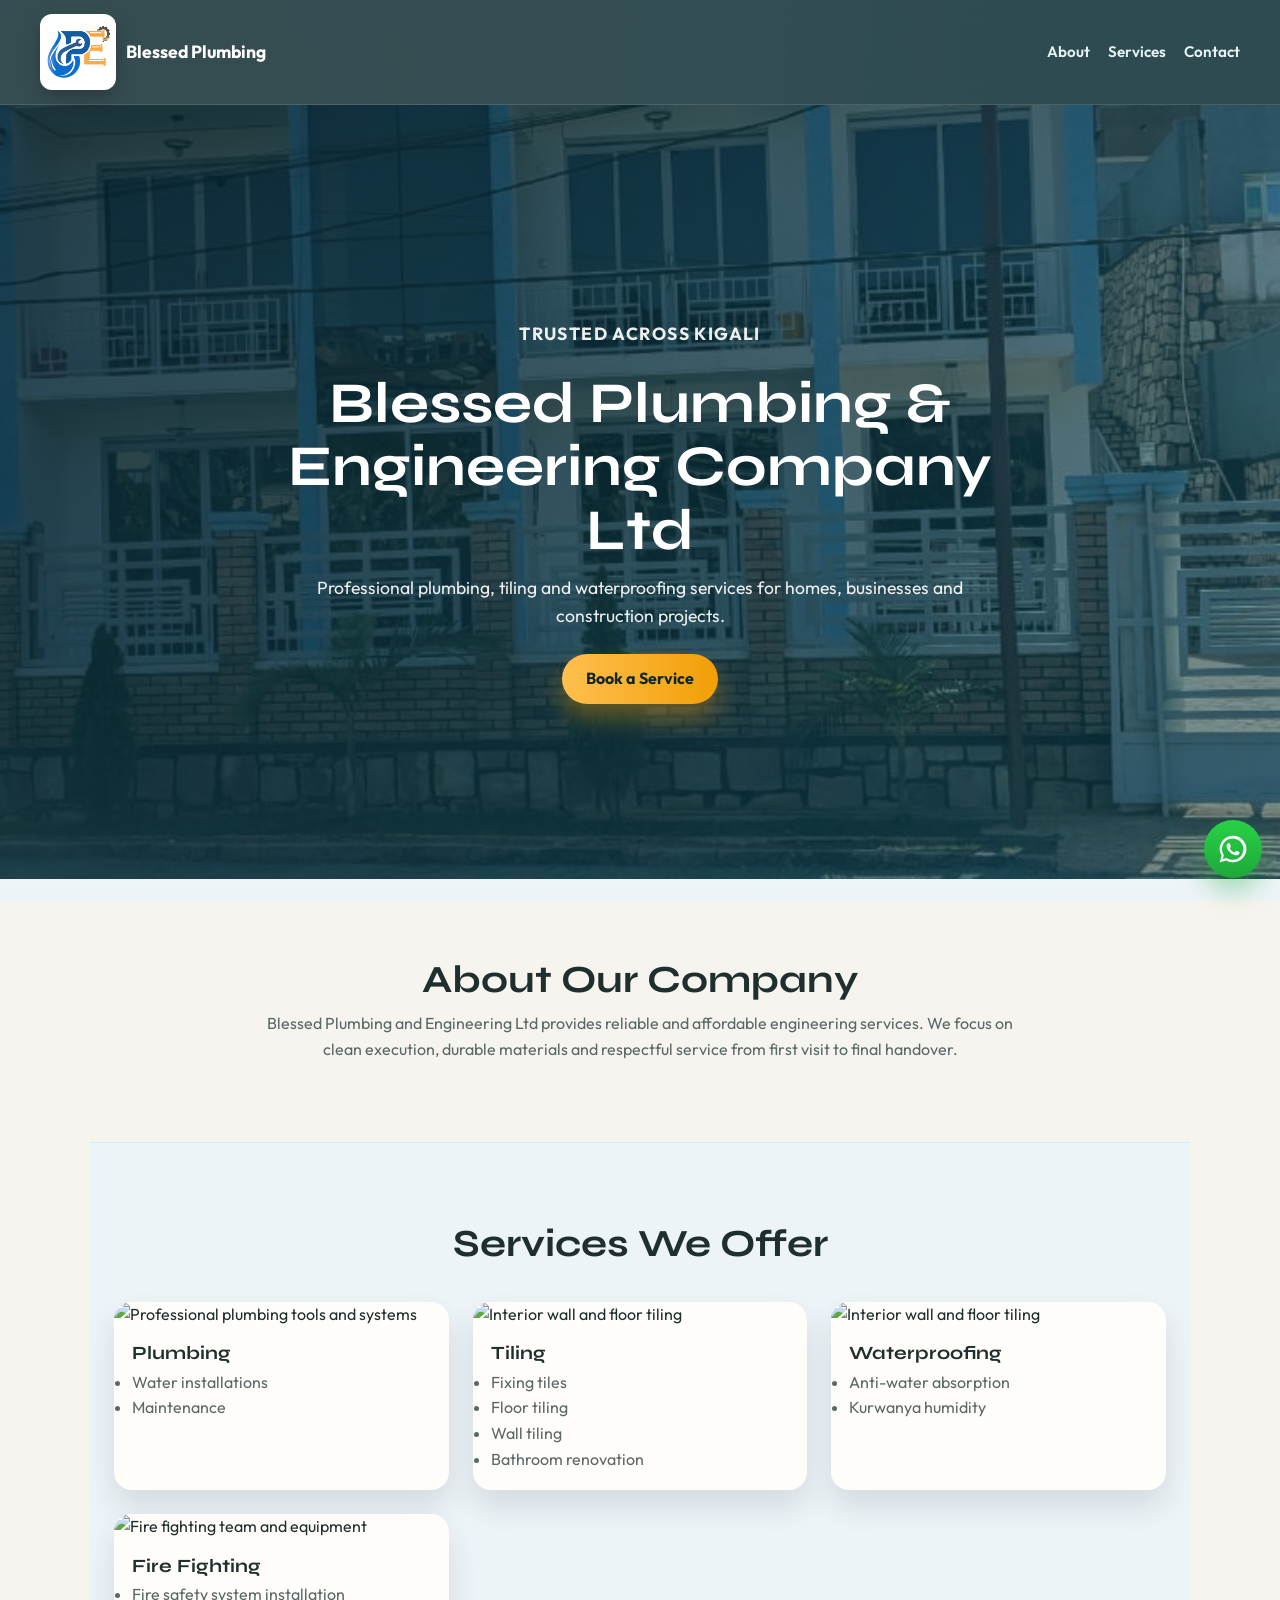
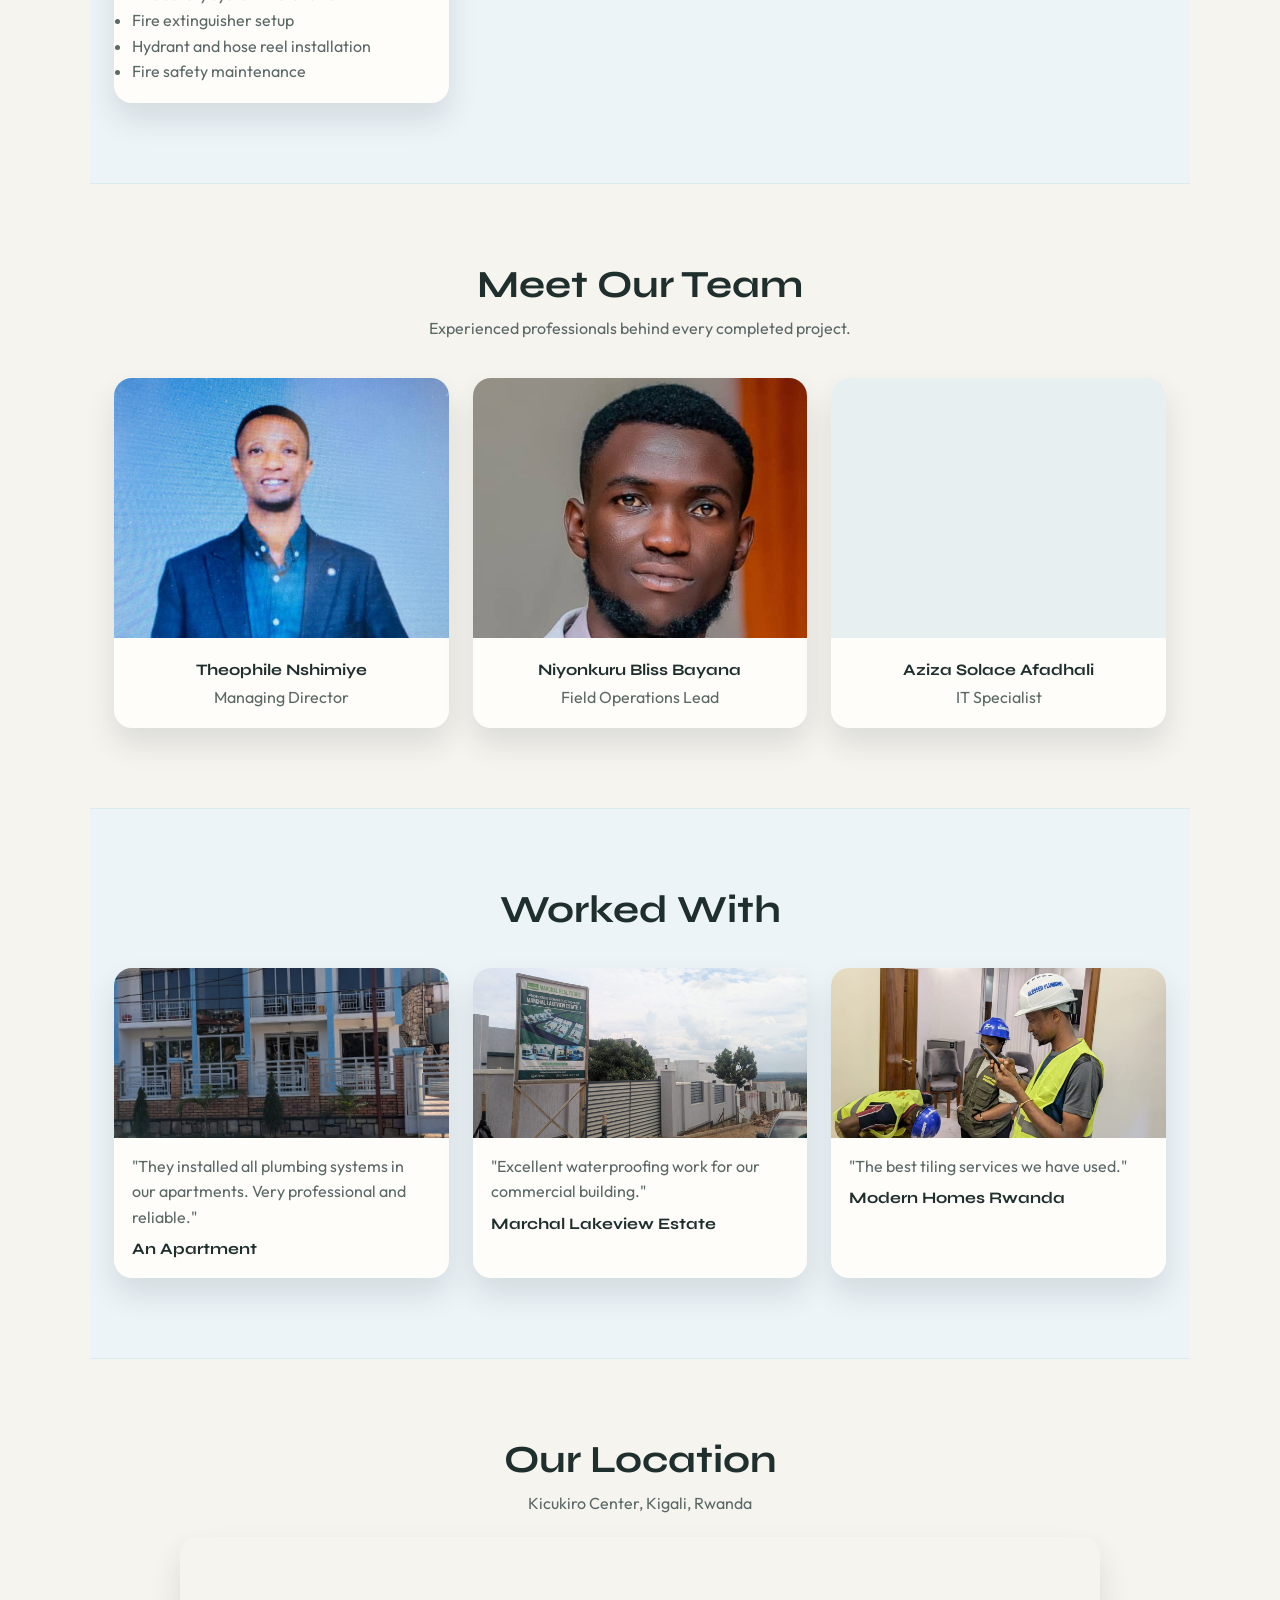
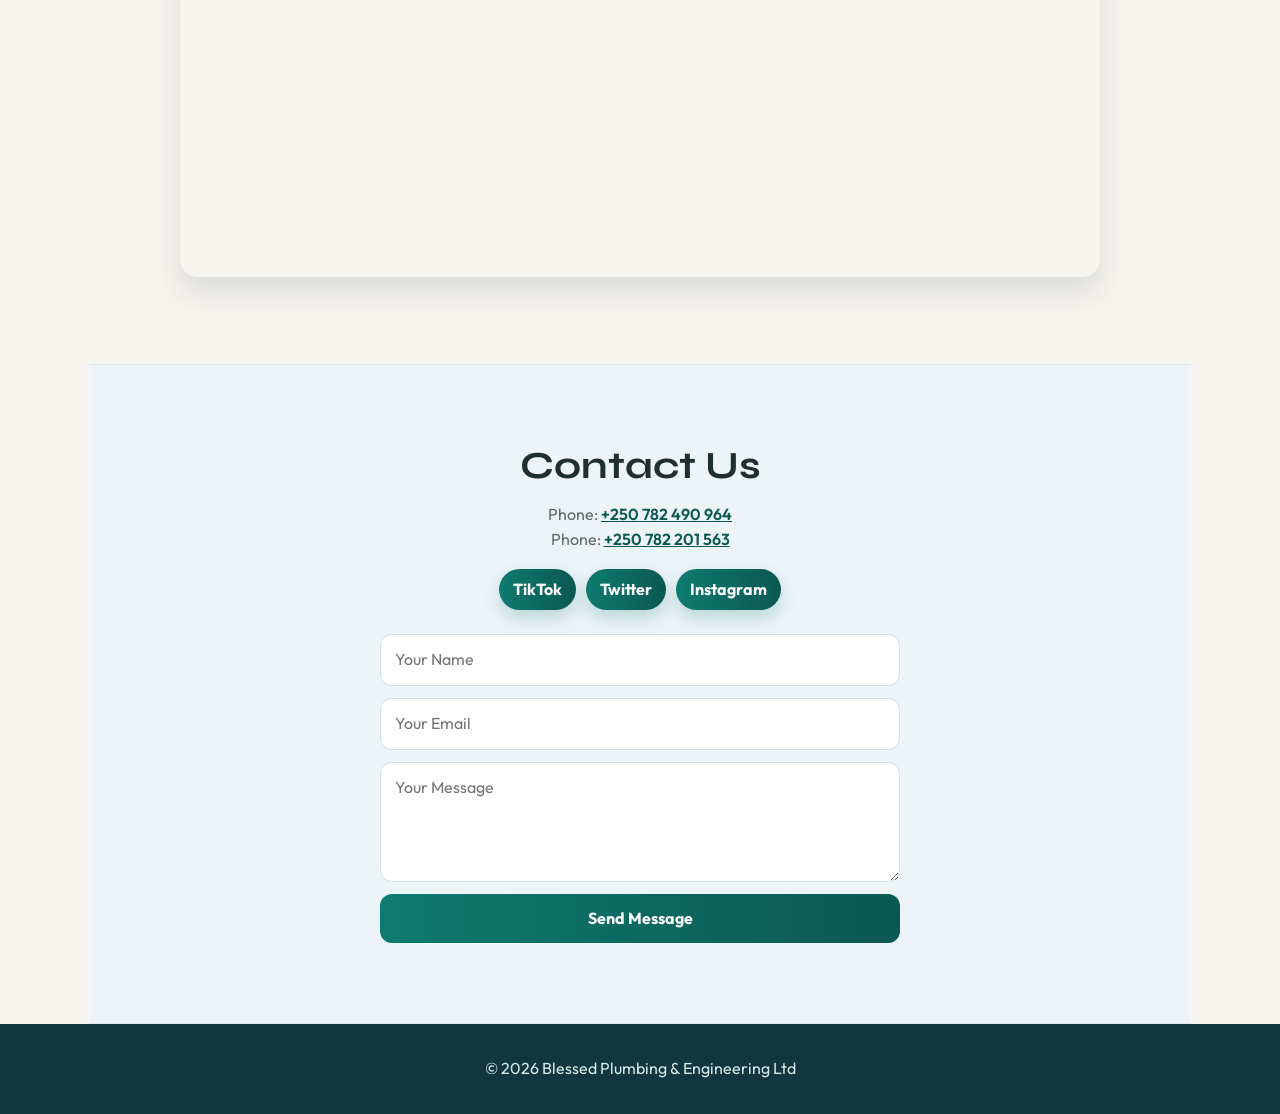
==== index.html @ cb7f2b19 "added meta tags for seo" ====
<!DOCTYPE html>
<html lang="en">
<head>
	<meta charset="UTF-8">
	<meta name="viewport" content="width=device-width, initial-scale=1.0">
	<meta name="theme-color" content="#008080">
	<title>Blessed Plumbing & Engineering | Professional Plumbing Services Kigali Rwanda</title>
	<meta name="description" content="Professional plumbing, tiling and waterproofing services in Kigali, Rwanda. Trusted by homes and businesses for reliable engineering solutions.">
	<meta name="keywords" content="plumbing services Kigali, plumbing Rwanda, tiling services, waterproofing, emergency plumbing, plumbing company">
	<meta name="author" content="Blessed Plumbing & Engineering Ltd">
	<meta name="robots" content="index, follow, max-snippet:-1, max-image-preview:large, max-video-preview:-1">
	<meta name="language" content="English">
	<meta name="geo.placename" content="Kigali">
	<meta name="geo.region" content="RW">
	<meta name="geo.position" content="latitude;longitude">
	
	<!-- Canonical URL -->
	<link rel="canonical" href="https://blessedplumbers.com/">
	
	<!-- Open Graph / Social Media Meta Tags -->
	<meta property="og:type" content="business.business">
	<meta property="og:title" content="Blessed Plumbing & Engineering | Professional Plumbing Services Kigali Rwanda">
	<meta property="og:description" content="Professional plumbing, tiling and waterproofing services in Kigali, Rwanda. Trusted by homes and businesses for reliable engineering solutions.">
	<meta property="og:url" content="https://blessedplumbers.com/">
	<meta property="og:site_name" content="Blessed Plumbing & Engineering">
	<meta property="og:image" content="https://blessedplumbers.com/images/drawing-3.png">
	<meta property="og:image:alt" content="Blessed Plumbing & Engineering Logo">
	<meta property="og:locale" content="en_RW">
	
	<!-- Twitter Card Meta Tags -->
	<meta name="twitter:card" content="summary_large_image">
	<meta name="twitter:title" content="Blessed Plumbing & Engineering | Professional Plumbing Services">
	<meta name="twitter:description" content="Professional plumbing, tiling and waterproofing services in Kigali, Rwanda.">
	<meta name="twitter:image" content="https://blessedplumbers.com/images/drawing-3.png">
	
	<!-- JSON-LD Structured Data -->
	<script type="application/ld+json">
	{
		"@context": "https://schema.org",
		"@type": "PlumberBusiness",
		"name": "Blessed Plumbing & Engineering Ltd",
		"image": "https://blessedplumbers.com/images/drawing-3.png",
		"description": "Professional plumbing, tiling and waterproofing services in Kigali, Rwanda.",
		"url": "https://blessedplumbers.com/",
		"telephone": "+250-792881852",
		"address": {
			"@type": "PostalAddress",
			"streetAddress": "Your street address",
			"addressLocality": "Kigali",
			"addressRegion": "Kigali",
			"postalCode": "Your postal code",
			"addressCountry": "RW"
		},
		"sameAs": [
			"https://www.facebook.com/blessedplumbing",
			"https://www.instagram.com/blessedplumbing"
		],
		"areaServed": {
			"@type": "City",
			"name": "Kigali"
		},
		"priceRange": "$$"
	}
	</script>
	
	<link rel="preconnect" href="https://fonts.googleapis.com">
	<link rel="preconnect" href="https://fonts.gstatic.com" crossorigin>
	<link href="https://fonts.googleapis.com/css2?family=Outfit:wght@400;500;600;700;800&family=Syne:wght@600;700;800&display=swap" rel="stylesheet">
	<link rel="stylesheet" href="style.css">
	<link rel="icon" type="image/png" href="images/drawing-3.png">
</head>

<body>
	<div class="site-bg" aria-hidden="true"></div>

	<header class="site-header">
		<div class="logo">
			<img src="images/drawing-3.png" onerror="this.onerror=null;this.src='drawing-3.png';" alt="Blessed Plumbing Logo" width="76" height="76" fetchpriority="high" decoding="async">
			<span>Blessed Plumbing</span>
		</div>
		<button class="menu-toggle" id="menu-toggle" aria-label="Open menu" aria-expanded="false" aria-controls="nav">☰</button>
		<nav id="nav">
			<a href="#about">About</a>
			<a href="#services">Services</a>
			<!-- <a href="#team">Team</a>
			<a href="#recommendations">Worked With</a>
			<a href="#location">Location</a> -->
			<a href="#contact">Contact</a>
		</nav>
	</header>

	<main>
		<section class="hero">
			<div class="hero-content reveal">
				<p class="eyebrow">Trusted Across Kigali</p>
				<h1>Blessed Plumbing & Engineering Company Ltd</h1>
				<p>Professional plumbing, tiling and waterproofing services for homes, businesses and construction projects.</p>
				<a class="cta" href="#contact">Book a Service</a>
			</div>
		</section>

		<section id="about" class="section reveal">
			<h2>About Our Company</h2>
			<p>
				Blessed Plumbing and Engineering Ltd provides reliable and affordable engineering services. We focus on clean execution, durable materials and respectful service from first visit to final handover.
			</p>
		</section>

		<section id="services" class="section section-alt reveal">
			<h2>Services We Offer</h2>
			<div class="services">
				<article class="service-card">
					<img src="https://cdn-ildafon.nitrocdn.com/VwMHisHNakvuLQEVzqSXtkQvZLMVICQV/assets/images/optimized/rev-6e3fa7b/smartchoice.plumbing/wp-content/uploads/2022/10/175702823_m-1200x801.jpg.webp" class="service-img" alt="Professional plumbing tools and systems" loading="lazy" decoding="async">
					<h3>Plumbing</h3>
					<ul>
						<li>Water installations</li>
						<li>Maintenance</li>
					</ul>
				</article>

				<article class="service-card">
					<img src="https://www.daibau.ng/showfile.php?uuid=d21eae4a249831258a463c7e8481c4e09600e9b7" class="service-img" alt="Interior wall and floor tiling" loading="lazy" decoding="async">
					<h3>Tiling</h3>
					<ul>
						<li>Fixing tiles</li>
						<li>Floor tiling</li>
						<li>Wall tiling</li>
						<li>Bathroom renovation</li>
					</ul>
				</article>

				<article class="service-card">
					<img src="https://5.imimg.com/data5/SELLER/Default/2024/12/477109610/QE/MV/JY/180995090/polyurethane-liquid-membrane-water-proofing-500x500.jpg" class="service-img" alt="Interior wall and floor tiling" loading="lazy" decoding="async">
					<h3>Waterproofing</h3>
					<ul>
						<li>Anti-water absorption</li>
						<li>Kurwanya humidity</li>
					</ul>
				</article>

				<article class="service-card">
					<img src="https://png.pngtree.com/background/20230517/original/pngtree-firefighter-fighting-with-fire-and-burnt-barn-fire-scene-picture-image_2634088.jpg" class="service-img" alt="Fire fighting team and equipment" loading="lazy" decoding="async">
					<h3>Fire Fighting</h3>
					<ul>
						<li>Fire safety system installation</li>
						<li>Fire extinguisher setup</li>
						<li>Hydrant and hose reel installation</li>
						<li>Fire safety maintenance</li>
					</ul>
				</article>
			</div>
		</section>

		<section id="team" class="section reveal">
			<h2>Meet Our Team</h2>
			<p class="section-intro">Experienced professionals behind every completed project.</p>

			<div class="team">
				<article class="member ceo-member">
					<img src="images/ceo.jpeg" alt="CEO portrait" loading="lazy" decoding="async">
					<h4>Theophile Nshimiye</h4>
					<p>Managing Director</p>
				</article>

				<article class="member bliss-member">
					<img src="images/bliss.jpeg" alt="Team member portrait" loading="lazy" decoding="async">
					<h4>Niyonkuru Bliss Bayana</h4>
					<p>Field Operations Lead</p>
				</article>

				<article class="member it-specialist">
					<img src="images/WhatsApp Image 2026-03-01 at 18.23.00.jpeg" alt="Senior engineering staff portrait" loading="lazy" decoding="async">
					<h4>Aziza Solace Afadhali</h4>
					<p>IT Specialist</p>
				</article>
			</div>
		</section>

		<section id="recommendations" class="section section-alt reveal">
			<h2>Worked With</h2>
			<div class="recommendations">
				<article class="rec">
					<img src="images/tallbuilding.jpeg" class="client-logo" alt="Tall building project" loading="lazy" decoding="async">
					<p>"They installed all plumbing systems in our apartments. Very professional and reliable."</p>
					<h4>An Apartment</h4>
				</article>

				<article class="rec">
					<img src="images/marc.jpeg" class="client-logo" alt="Commercial partner logo" loading="lazy" decoding="async">
					<p>"Excellent waterproofing work for our commercial building."</p>
					<h4>Marchal Lakeview Estate</h4>
				</article>

				<article class="rec">
					<img src="images/workers.jpeg" class="client-logo" alt="Construction workers on site" loading="lazy" decoding="async">
					<p>"The best tiling services we have used."</p>
					<h4>Modern Homes Rwanda</h4>
				</article>
			</div>
		</section>

		<section id="location" class="section reveal">
			<h2>Our Location</h2>
			<p>Kicukiro Center, Kigali, Rwanda</p>
			<iframe title="Map showing Kicukiro Center, Kigali, Rwanda" src="https://maps.google.com/maps?q=Kicukiro+Center,+Kigali,+Rwanda&t=&z=15&ie=UTF8&iwloc=&output=embed" loading="lazy" referrerpolicy="no-referrer-when-downgrade"></iframe>
		</section>

		<section id="contact" class="section section-alt reveal">
			<h2>Contact Us</h2>
			<address class="contact-details">
				<p>Phone: <a href="tel:+250782490964">+250 782 490 964</a></p>
				<p>Phone: <a href="tel:+250782201563">+250 782 201 563</a></p>
			</address>

			<div class="social-links" aria-label="Social media links">
				<a class="social-link" href="https://www.tiktok.com/@blessedplumber2026?_r=1&_t=ZM-934MwUyUDPw" target="_blank" rel="noopener noreferrer" aria-label="Visit us on TikTok">TikTok</a>
				<a class="social-link" href="https://x.com/blessedplumners?s=21" target="_blank" rel="noopener noreferrer" aria-label="Visit us on Twitter">Twitter</a>
				<a class="social-link" href="https://www.instagram.com/blessedplumbers?igsh=eDM3ZWw1bXMzc2x5&utm_source=qr" target="_blank" rel="noopener noreferrer" aria-label="Visit us on Instagram">Instagram</a>
			</div>

			<form id="contact-form">
				<input type="text" name="name" placeholder="Your Name" required>
				<input type="email" name="email" placeholder="Your Email" required>
				<textarea name="message" placeholder="Your Message"></textarea>
				<div style="position:absolute;left:-10000px;top:auto;width:1px;height:1px;overflow:hidden;" aria-hidden="true">
					<label for="website-field">Leave this field empty</label>
					<input id="website-field" type="text" name="website" autocomplete="off" tabindex="-1">
				</div>
				<input id="form-started-at" type="hidden" name="form_started_at" value="">
				<button type="submit">Send Message</button>
			</form>
		</section>
	</main>

	<footer>
		<p>© 2026 Blessed Plumbing & Engineering Ltd</p>
	</footer>

	<a
		class="whatsapp-float"
		href="https://wa.me/250782490964?text=Hello%20Blessed%20Plumbing%20%26%20Engineering"
		target="_blank"
		rel="noopener noreferrer"
		aria-label="Chat with us on WhatsApp"
		title="Chat with us on WhatsApp"
	>
		<svg viewBox="0 0 24 24" aria-hidden="true" focusable="false">
			<path fill="currentColor" d="M12 2.04A9.93 9.93 0 0 0 3.5 17.14L2 22l4.98-1.46A9.96 9.96 0 1 0 12 2.04Zm0 18.05c-1.58 0-3.12-.43-4.45-1.24l-.32-.19-2.95.87.9-2.88-.21-.34a8.02 8.02 0 1 1 7.03 3.78Zm4.4-5.95c-.24-.12-1.43-.7-1.65-.78-.22-.08-.38-.12-.54.12-.16.24-.62.78-.76.94-.14.16-.28.18-.52.06-.24-.12-1-.37-1.91-1.18-.71-.63-1.2-1.42-1.34-1.66-.14-.24-.01-.37.11-.49.11-.11.24-.28.36-.42.12-.14.16-.24.24-.4.08-.16.04-.3-.02-.42-.06-.12-.54-1.3-.74-1.79-.2-.47-.4-.41-.54-.42h-.46c-.16 0-.42.06-.64.3-.22.24-.84.82-.84 2 0 1.18.86 2.32.98 2.48.12.16 1.68 2.57 4.06 3.6.57.25 1.01.4 1.36.52.57.18 1.09.15 1.5.09.46-.07 1.43-.58 1.63-1.14.2-.56.2-1.04.14-1.14-.06-.1-.22-.16-.46-.28Z"/>
		</svg>
	</a>

	<script defer src="script.js"></script>
</body>
</html>
---- style.css ----
:root {
	--bg: #f6f4ef;
	--surface: #fffdf9;
	--surface-alt: #edf4f8;
	--ink: #1f2f2d;
	--muted: #5a6866;
	--primary: #0f7b70;
	--primary-dark: #0a5851;
	--accent: #f29f05;
	--ring: rgba(15, 123, 112, 0.2);
	--radius: 18px;
	--shadow: 0 16px 30px rgba(23, 42, 47, 0.12);
}

* {
	box-sizing: border-box;
}

html {
	scroll-behavior: smooth;
	width: 100%;
	max-width: 100%;
	overflow-x: clip;
}

body {
	margin: 0;
	font-family: "Outfit", sans-serif;
	line-height: 1.6;
	color: var(--ink);
	background: var(--bg);
	width: 100%;
	max-width: 100%;
	overflow-x: clip;
}

main {
	max-width: 100%;
	overflow-x: clip;
}

.site-bg {
	position: fixed;
	inset: 0;
	z-index: -1;
	background:
		radial-gradient(circle at 12% 18%, rgba(242, 159, 5, 0.14), transparent 40%),
		radial-gradient(circle at 88% 10%, rgba(15, 123, 112, 0.2), transparent 45%),
		linear-gradient(180deg, #f4f0e8 0%, #f6f4ef 45%, #edf4f8 100%);
}

.site-header {
	position: sticky;
	top: 0;
	z-index: 20;
	display: flex;
	justify-content: space-between;
	align-items: center;
	gap: 16px;
	padding: 14px 40px;
	backdrop-filter: blur(12px);
	background: rgba(12, 43, 53, 0.82);
	border-bottom: 1px solid rgba(255, 255, 255, 0.12);
	max-width: 100%;
}

.logo {
	display: flex;
	align-items: center;
	gap: 10px;
	min-width: 0;
}

.logo img {
	width: 76px;
	height: 76px;
	object-fit: contain;
	object-position: center;
	border-radius: 12px;
	padding: 4px;
	background-color: white;
	border: 2px solid rgba(255, 255, 255, 0.35);
	box-shadow: 0 8px 18px rgba(0, 0, 0, 0.22);
	display: block;
}

.logo span {
	color: #fff;
	font-size: 1.1rem;
	font-weight: 700;
	line-height: 1.2;
}

img,
iframe {
	max-width: 100%;
}

nav {
	display: flex;
	align-items: center;
	gap: 18px;
	min-width: 0;
}

nav a {
	color: #e7f4f3;
	text-decoration: none;
	font-weight: 600;
	font-size: 0.95rem;
	transition: color 0.2s ease;
}

nav a:hover {
	color: #fff;
}

.menu-toggle {
	display: none;
	font-size: 1.5rem;
	color: #fff;
	background: transparent;
	border: 0;
	cursor: pointer;
}

.hero {
	min-height: 86vh;
	display: grid;
	place-items: center;
	padding: 130px 20px 90px;
	background:
		linear-gradient(120deg, rgba(7, 40, 50, 0.78), rgba(15, 82, 96, 0.52)),
		url("images/tallbuilding.jpeg") center/cover;
}

.hero-content {
	max-width: 820px;
	text-align: center;
	color: #fff;
}

.eyebrow {
	margin: 0 0 10px;
	color: #ffce70;
	letter-spacing: 0.08em;
	text-transform: uppercase;
	font-size: 0.85rem;
	font-weight: 700;
}

h1,
h2,
h3,
h4 {
	margin-top: 0;
	font-family: "Syne", sans-serif;
	line-height: 1.1;
}

h1 {
	font-size: clamp(2.1rem, 4.5vw, 4rem);
	margin-bottom: 12px;
}

h2 {
	font-size: clamp(1.8rem, 3vw, 2.4rem);
	margin-bottom: 10px;
}

.hero p {
	font-size: 1.1rem;
	max-width: 680px;
	margin: 0 auto 24px;
	color: rgba(255, 255, 255, 0.92);
}

.cta {
	display: inline-block;
	padding: 12px 24px;
	border-radius: 999px;
	color: #102727;
	text-decoration: none;
	font-weight: 700;
	background: linear-gradient(90deg, #ffbf4f, #f29f05);
	box-shadow: 0 14px 24px rgba(242, 159, 5, 0.38);
	transition: transform 0.2s ease;
}

.cta:hover {
	transform: translateY(-2px);
}

.section {
	max-width: 1100px;
	margin: 0 auto;
	padding: 80px 24px;
	text-align: center;
}

.section p {
	max-width: 760px;
	margin: 0 auto;
	color: var(--muted);
}

.contact-details {
	font-style: normal;
	margin-top: 14px;
}

.contact-details a {
	color: var(--primary-dark);
	font-weight: 600;
}

.contact-details a:hover {
	color: var(--primary);
}

.social-links {
	margin: 16px auto 0;
	display: flex;
	justify-content: center;
	flex-wrap: wrap;
	gap: 10px;
}

.social-link {
	display: inline-block;
	padding: 8px 14px;
	border-radius: 999px;
	text-decoration: none;
	font-weight: 700;
	color: #fff;
	background: linear-gradient(90deg, var(--primary), var(--primary-dark));
	box-shadow: 0 8px 18px rgba(15, 123, 112, 0.24);
	transition: transform 0.2s ease, filter 0.2s ease;
}

.social-link:hover {
	transform: translateY(-2px);
	filter: brightness(1.05);
}

.section-intro {
	margin-bottom: 28px;
}

.section-alt {
	background: var(--surface-alt);
	border-top: 1px solid rgba(15, 123, 112, 0.08);
	border-bottom: 1px solid rgba(15, 123, 112, 0.08);
}

.services,
.team,
.recommendations {
	margin-top: 36px;
	display: grid;
	grid-template-columns: repeat(auto-fit, minmax(min(250px, 100%), 1fr));
	gap: 24px;
}

.services > *,
.team > *,
.recommendations > * {
	min-width: 0;
}

.service-card,
.member,
.rec {
	background: var(--surface);
	border-radius: var(--radius);
	box-shadow: var(--shadow);
	overflow: hidden;
	transition: transform 0.25s ease, box-shadow 0.25s ease;
}

.service-card:hover,
.member:hover,
.rec:hover {
	transform: translateY(-6px);
	box-shadow: 0 20px 34px rgba(22, 34, 40, 0.18);
}

.service-card {
	text-align: left;
}

.service-img {
	width: 100%;
	height: 170px;
	object-fit: cover;
}

.service-card h3,
.service-card ul {
	padding: 0 18px;
}

.service-card h3 {
	margin: 16px 0 6px;
}

.service-card ul {
	margin: 0 0 18px;
	color: var(--muted);
}

.member {
	padding-bottom: 18px;
}

.member img {
	width: 100%;
	height: 260px;
	object-fit: cover;
}

.member.ceo-member img {
	object-position: center 18%;
}

.member.bliss-member img {
	object-position: center 34%;
}

.member.it-specialist img {
	object-fit: contain;
	object-position: center top;
	background: #e8eff1;
}

.member h4 {
	margin: 16px 0 6px;
}

.member p {
	margin: 0;
}

.rec {
	padding: 0 0 20px;
	text-align: left;
}

.client-logo {
	width: 100%;
	height: 170px;
	object-fit: cover;
	display: block;
}

.rec p,
.rec h4 {
	padding: 0 18px;
}

.rec p {
	margin: 16px 0 10px;
	color: var(--muted);
}

.rec h4 {
	margin: 0;
}

iframe {
	width: min(920px, 100%);
	height: 340px;
	border: 0;
	border-radius: var(--radius);
	margin-top: 20px;
	box-shadow: var(--shadow);
}

form {
	max-width: 520px;
	margin: 24px auto 0;
	display: grid;
	gap: 12px;
}

input,
textarea,
button {
	font: inherit;
}

input,
textarea {
	width: 100%;
	border: 1px solid #d7e0df;
	border-radius: 12px;
	padding: 12px 14px;
	background: #fff;
}

input:focus,
textarea:focus {
	outline: 3px solid var(--ring);
	border-color: var(--primary);
}

textarea {
	min-height: 120px;
	resize: vertical;
}

button {
	border: 0;
	padding: 12px 16px;
	border-radius: 12px;
	color: #fff;
	cursor: pointer;
	font-weight: 700;
	background: linear-gradient(90deg, var(--primary), var(--primary-dark));
}

button:hover {
	filter: brightness(1.06);
}

.sr-only {
	position: absolute;
	width: 1px;
	height: 1px;
	padding: 0;
	margin: -1px;
	overflow: hidden;
	clip: rect(0, 0, 0, 0);
	white-space: nowrap;
	border: 0;
}

footer {
	padding: 16px;
	text-align: center;
	color: #d7ece8;
	background: #12363f;
}

.whatsapp-float {
	position: fixed;
	right: 18px;
	bottom: 22px;
	z-index: 40;
	width: 58px;
	height: 58px;
	border-radius: 50%;
	display: grid;
	place-items: center;
	color: #ffffff;
	background: linear-gradient(180deg, #28d146, #1ea83a);
	box-shadow: 0 14px 26px rgba(30, 168, 58, 0.35);
	transition: transform 0.2s ease, filter 0.2s ease;
	animation: whatsapp-pulse 1.8s infinite;
}

.whatsapp-float:hover {
	transform: translateY(-3px) scale(1.03);
	filter: brightness(1.05);
}

.whatsapp-float:focus-visible {
	outline: 3px solid rgba(40, 209, 70, 0.35);
	outline-offset: 3px;
}

.whatsapp-float svg {
	width: 32px;
	height: 32px;
	display: block;
}

@keyframes whatsapp-pulse {
	0% {
		box-shadow: 0 14px 26px rgba(30, 168, 58, 0.35), 0 0 0 0 rgba(40, 209, 70, 0.4);
	}
	70% {
		box-shadow: 0 14px 26px rgba(30, 168, 58, 0.35), 0 0 0 12px rgba(40, 209, 70, 0);
	}
	100% {
		box-shadow: 0 14px 26px rgba(30, 168, 58, 0.35), 0 0 0 0 rgba(40, 209, 70, 0);
	}
}

.reveal {
	opacity: 0;
	transform: translateY(16px);
	transition: opacity 0.5s ease, transform 0.5s ease;
}

.reveal.visible {
	opacity: 1;
	transform: translateY(0);
}

@media (max-width: 900px) {
	.site-header {
		padding: 12px 18px;
	}

	.logo img {
		width: 64px;
		height: 64px;
	}

	.logo span {
		font-size: 1rem;
	}

	.menu-toggle {
		display: block;
	}

	nav {
		position: absolute;
		top: calc(100% + 8px);
		right: 12px;
		left: 12px;
		border-radius: 14px;
		background: rgba(10, 39, 46, 0.98);
		display: flex;
		flex-direction: column;
		padding: 0;
		max-height: 0;
		overflow: hidden;
		transition: max-height 0.35s ease;
	}

	nav.active {
		max-height: 320px;
		padding: 14px 0;
	}

	.hero {
		min-height: 74vh;
		padding-top: 110px;
	}

	.member img {
		height: 300px;
	}
}

@media (max-width: 640px) {
	.site-header {
		padding: 10px 12px;
		gap: 10px;
	}

	.logo {
		gap: 8px;
	}

	.logo img {
		width: 56px;
		height: 56px;
		padding: 3px;
	}

	.logo span {
		max-width: 140px;
		font-size: 0.92rem;
		white-space: nowrap;
		overflow: hidden;
		text-overflow: ellipsis;
	}

	.hero {
		min-height: 68vh;
		padding: 95px 14px 64px;
	}

	.hero p {
		font-size: 1rem;
	}

	.section {
		padding: 56px 16px;
	}

	.services,
	.team,
	.recommendations {
		grid-template-columns: 1fr;
		gap: 16px;
		margin-top: 24px;
	}

	.rec {
		padding-bottom: 16px;
	}

	iframe {
		height: 260px;
	}

	.whatsapp-float {
		right: 14px;
		bottom: 18px;
		width: 54px;
		height: 54px;
	}
}

@media (max-width: 400px) {
	.logo span {
		max-width: 110px;
		font-size: 0.84rem;
	}

	.menu-toggle {
		font-size: 1.35rem;
	}

	nav {
		left: 8px;
		right: 8px;
	}

	h1 {
		font-size: 1.9rem;
	}

	.cta {
		padding: 10px 18px;
	}

	iframe {
		height: 220px;
	}
}
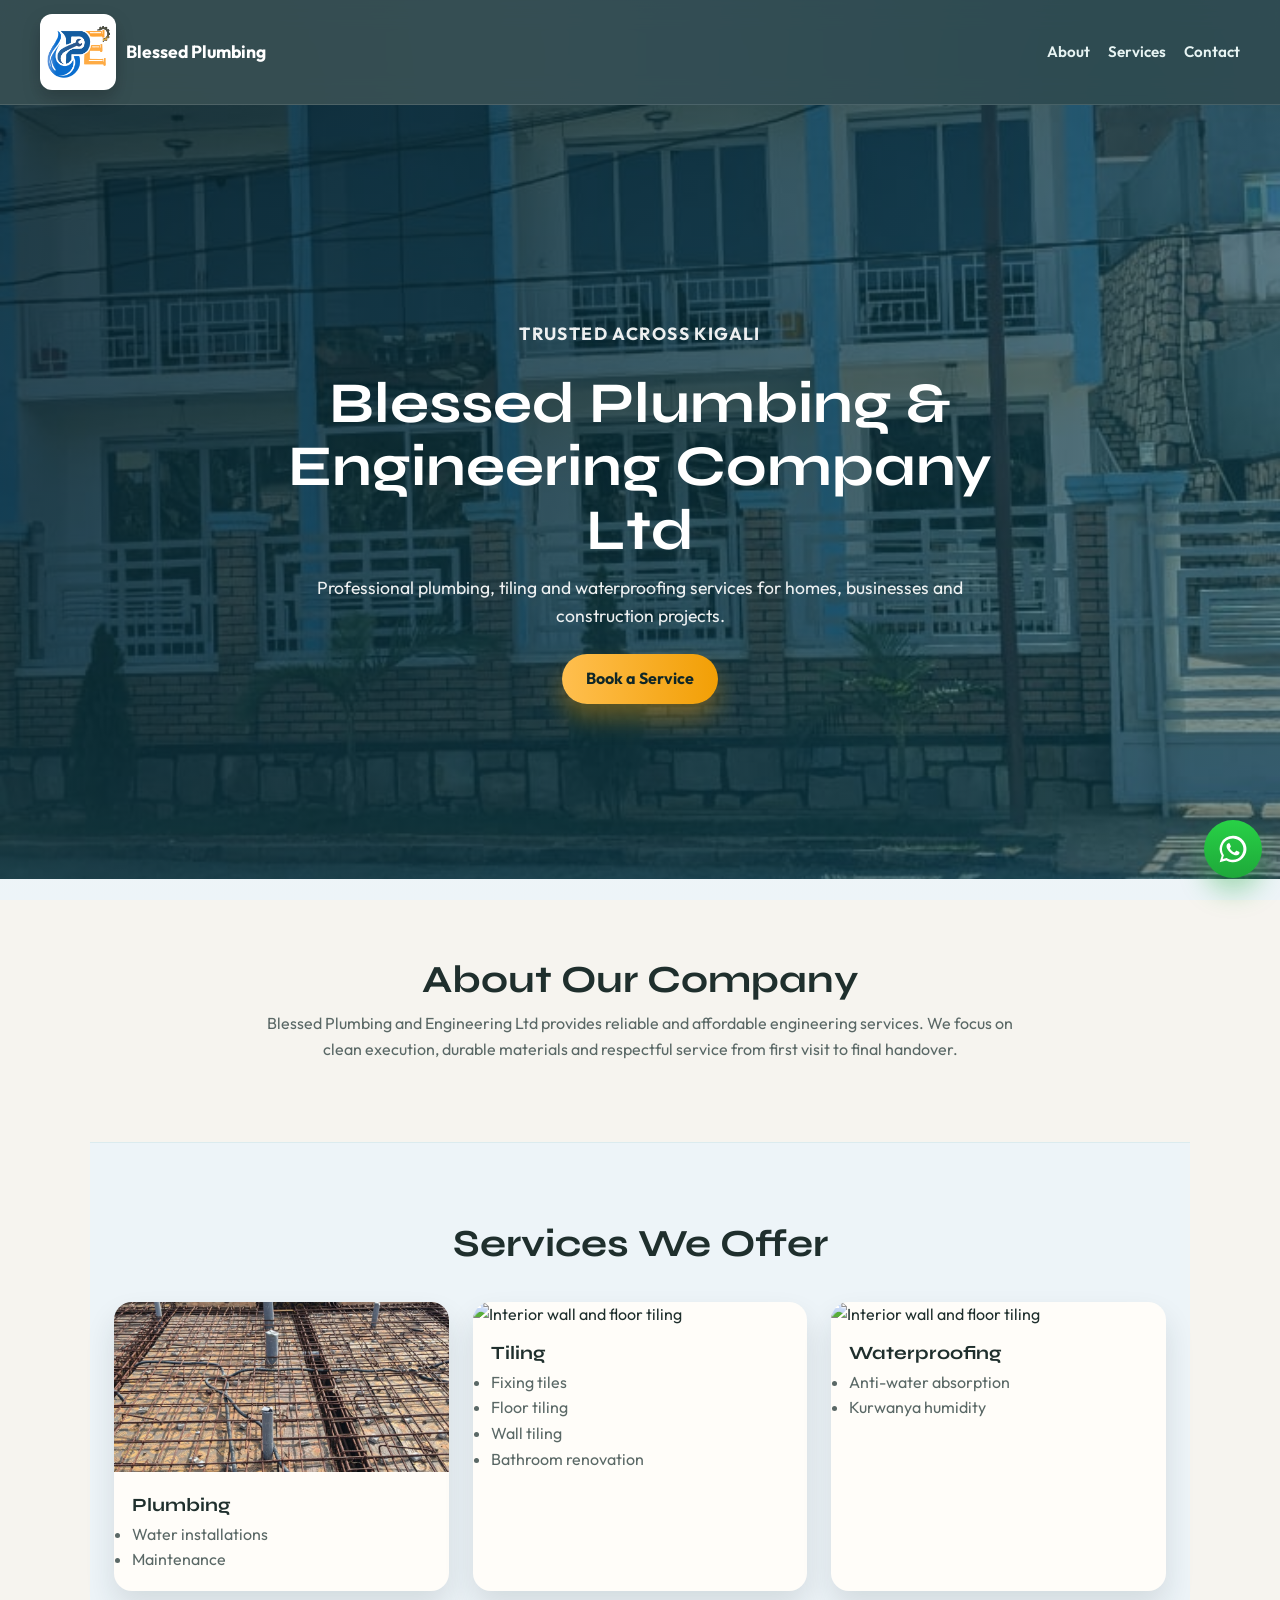
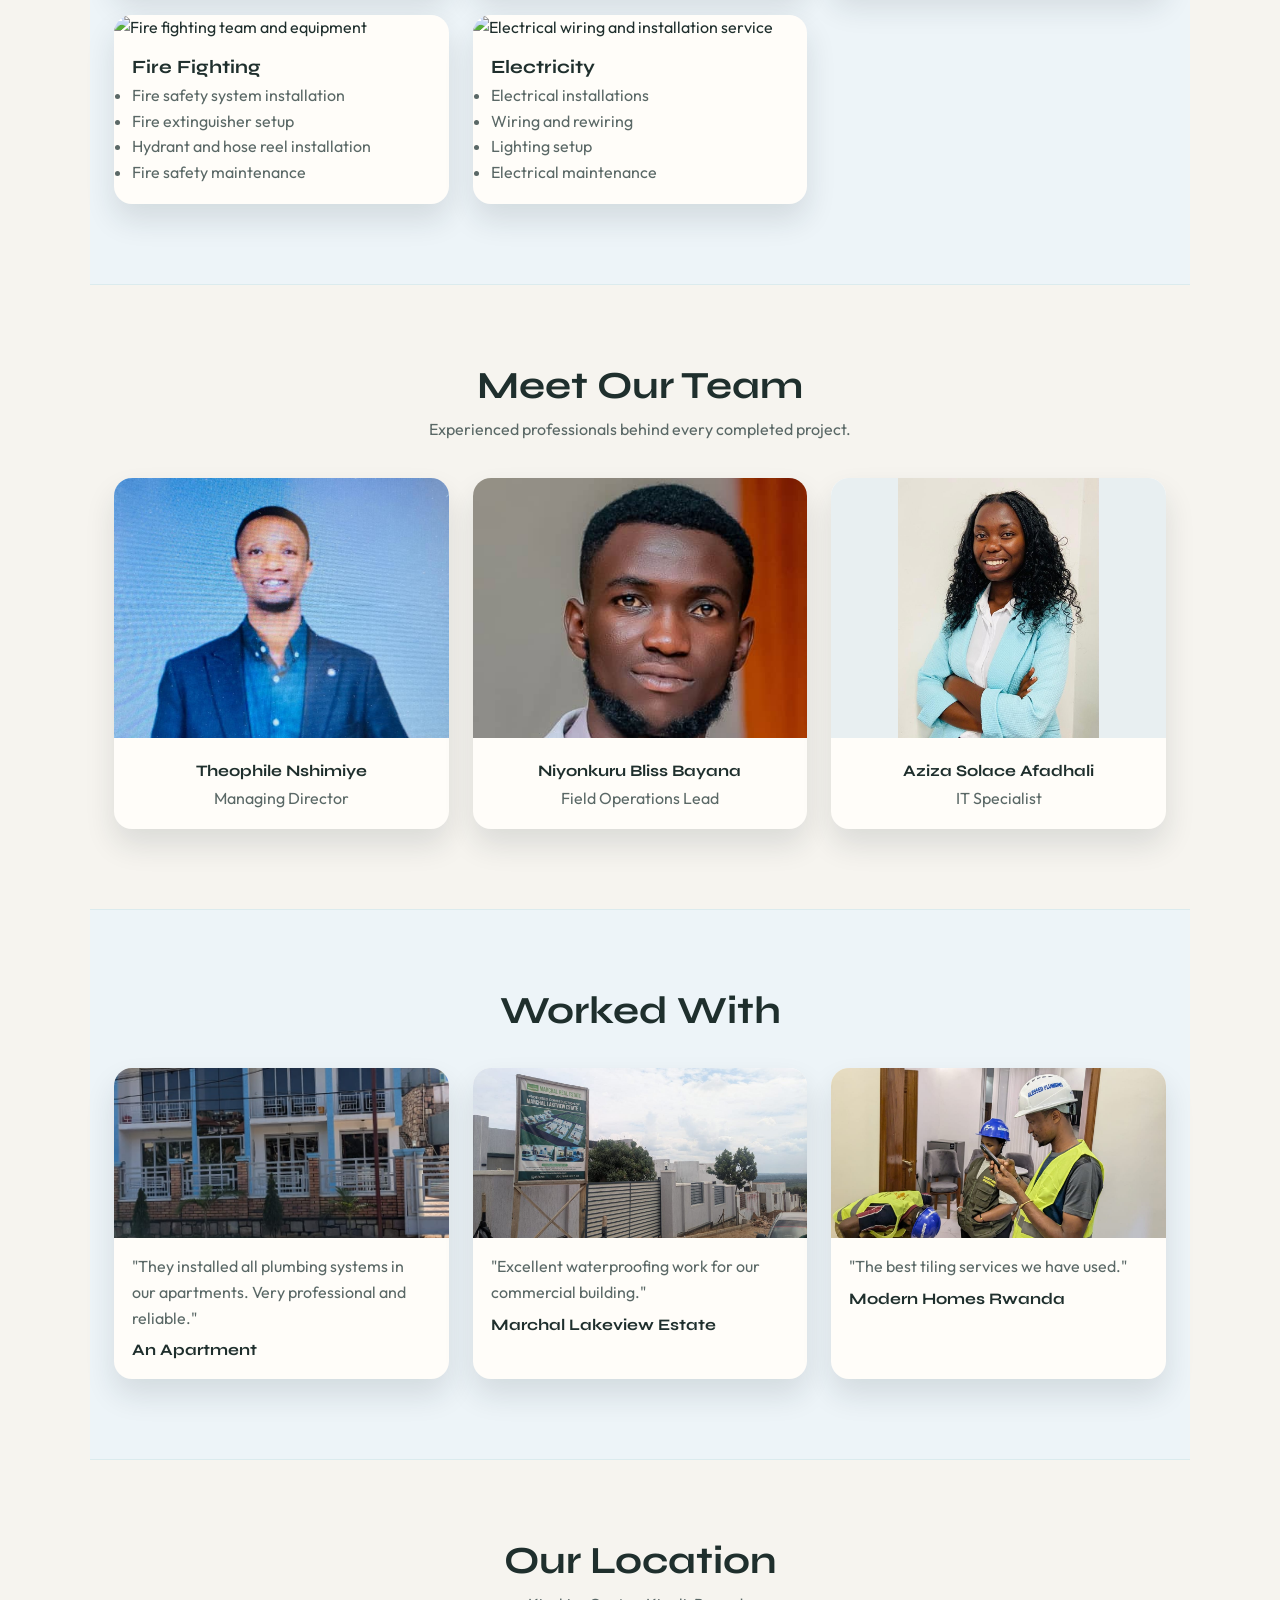
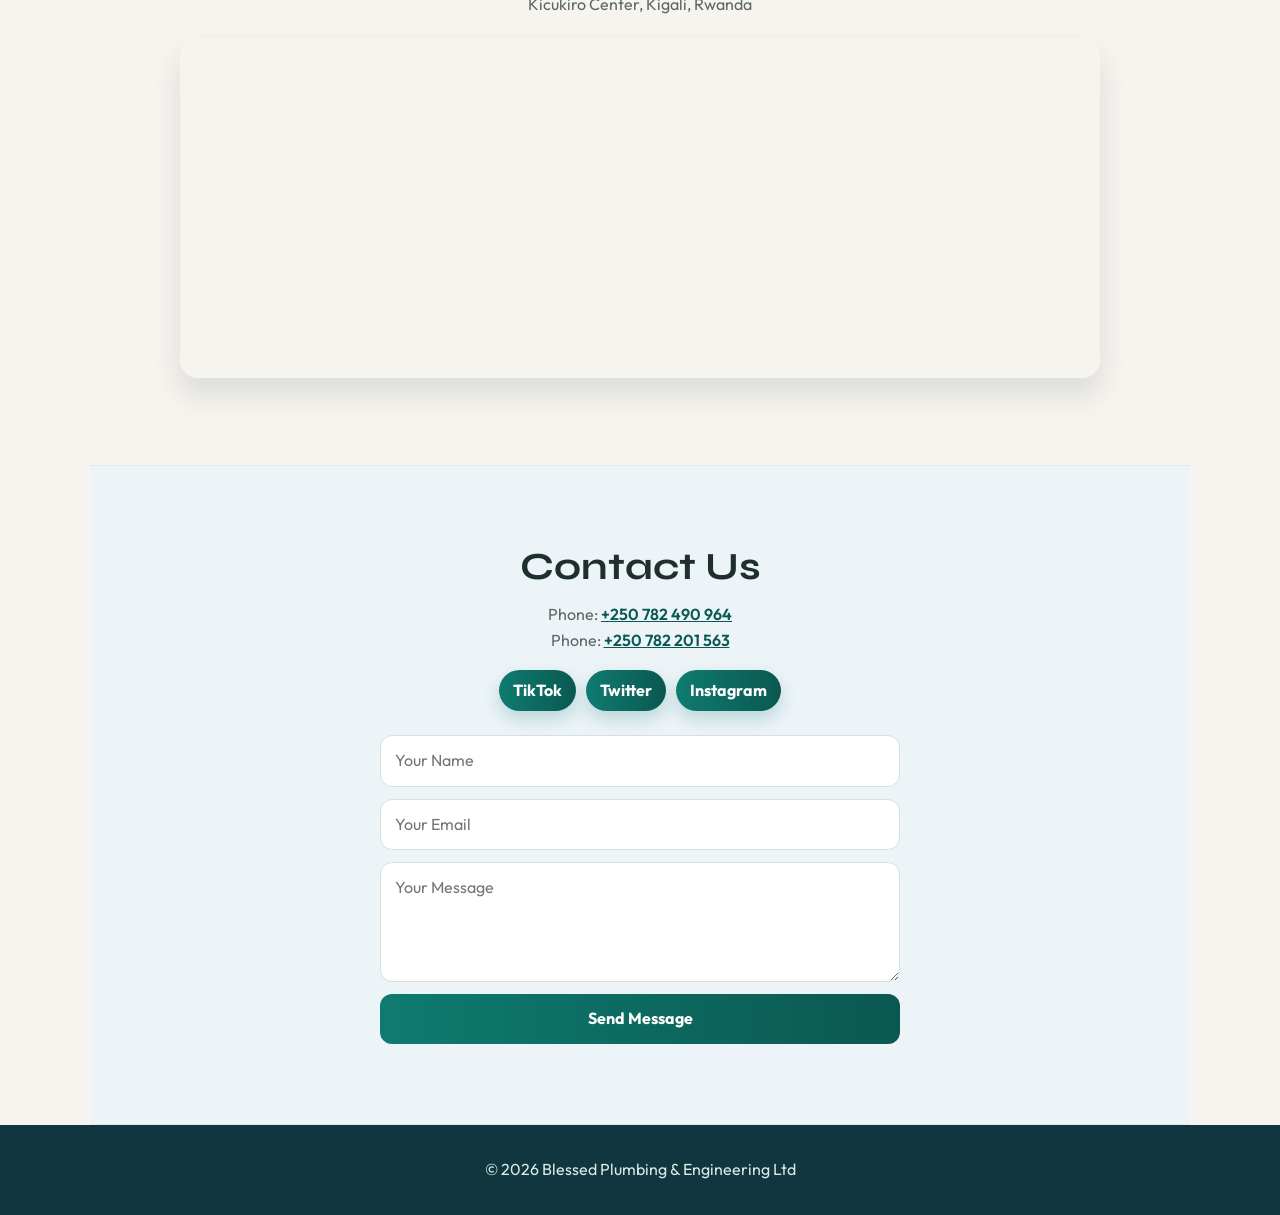
==== commit 4cb097a2: "added another service" ====
--- a/index.html
+++ b/index.html
@@ -110,7 +110,7 @@
 			<h2>Services We Offer</h2>
 			<div class="services">
 				<article class="service-card">
-					<img src="https://cdn-ildafon.nitrocdn.com/VwMHisHNakvuLQEVzqSXtkQvZLMVICQV/assets/images/optimized/rev-6e3fa7b/smartchoice.plumbing/wp-content/uploads/2022/10/175702823_m-1200x801.jpg.webp" class="service-img" alt="Professional plumbing tools and systems" loading="lazy" decoding="async">
+					<img src="images/plumbing.jpeg" class="service-img" alt="Professional plumbing tools and systems" loading="lazy" decoding="async">
 					<h3>Plumbing</h3>
 					<ul>
 						<li>Water installations</li>
@@ -146,6 +146,17 @@
 						<li>Fire extinguisher setup</li>
 						<li>Hydrant and hose reel installation</li>
 						<li>Fire safety maintenance</li>
+					</ul>
+				</article>
+
+				<article class="service-card">
+					<img src="https://onepullwire.com/wp-content/uploads/2022/02/10-Specializations-Comm-Electricians.jpeg" class="service-img" alt="Electrical wiring and installation service" loading="lazy" decoding="async">
+					<h3>Electricity</h3>
+					<ul>
+						<li>Electrical installations</li>
+						<li>Wiring and rewiring</li>
+						<li>Lighting setup</li>
+						<li>Electrical maintenance</li>
 					</ul>
 				</article>
 			</div>
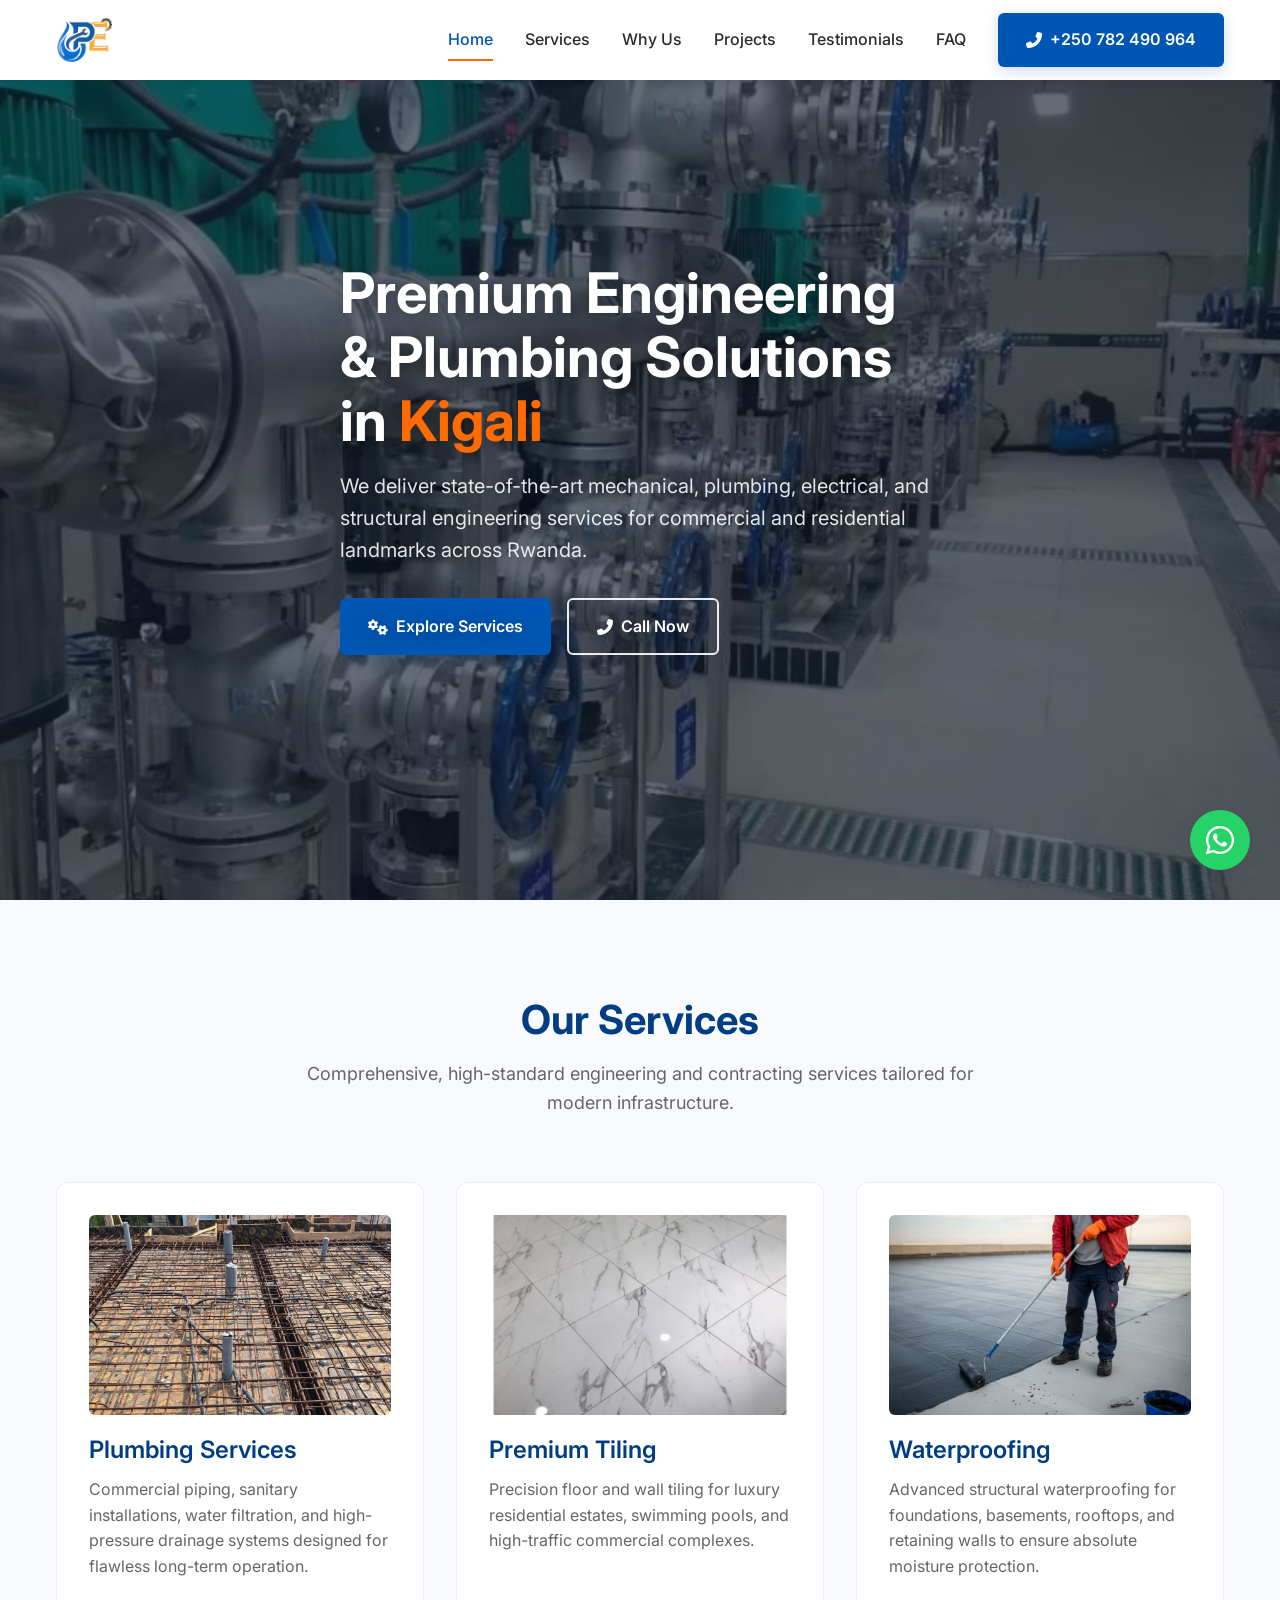
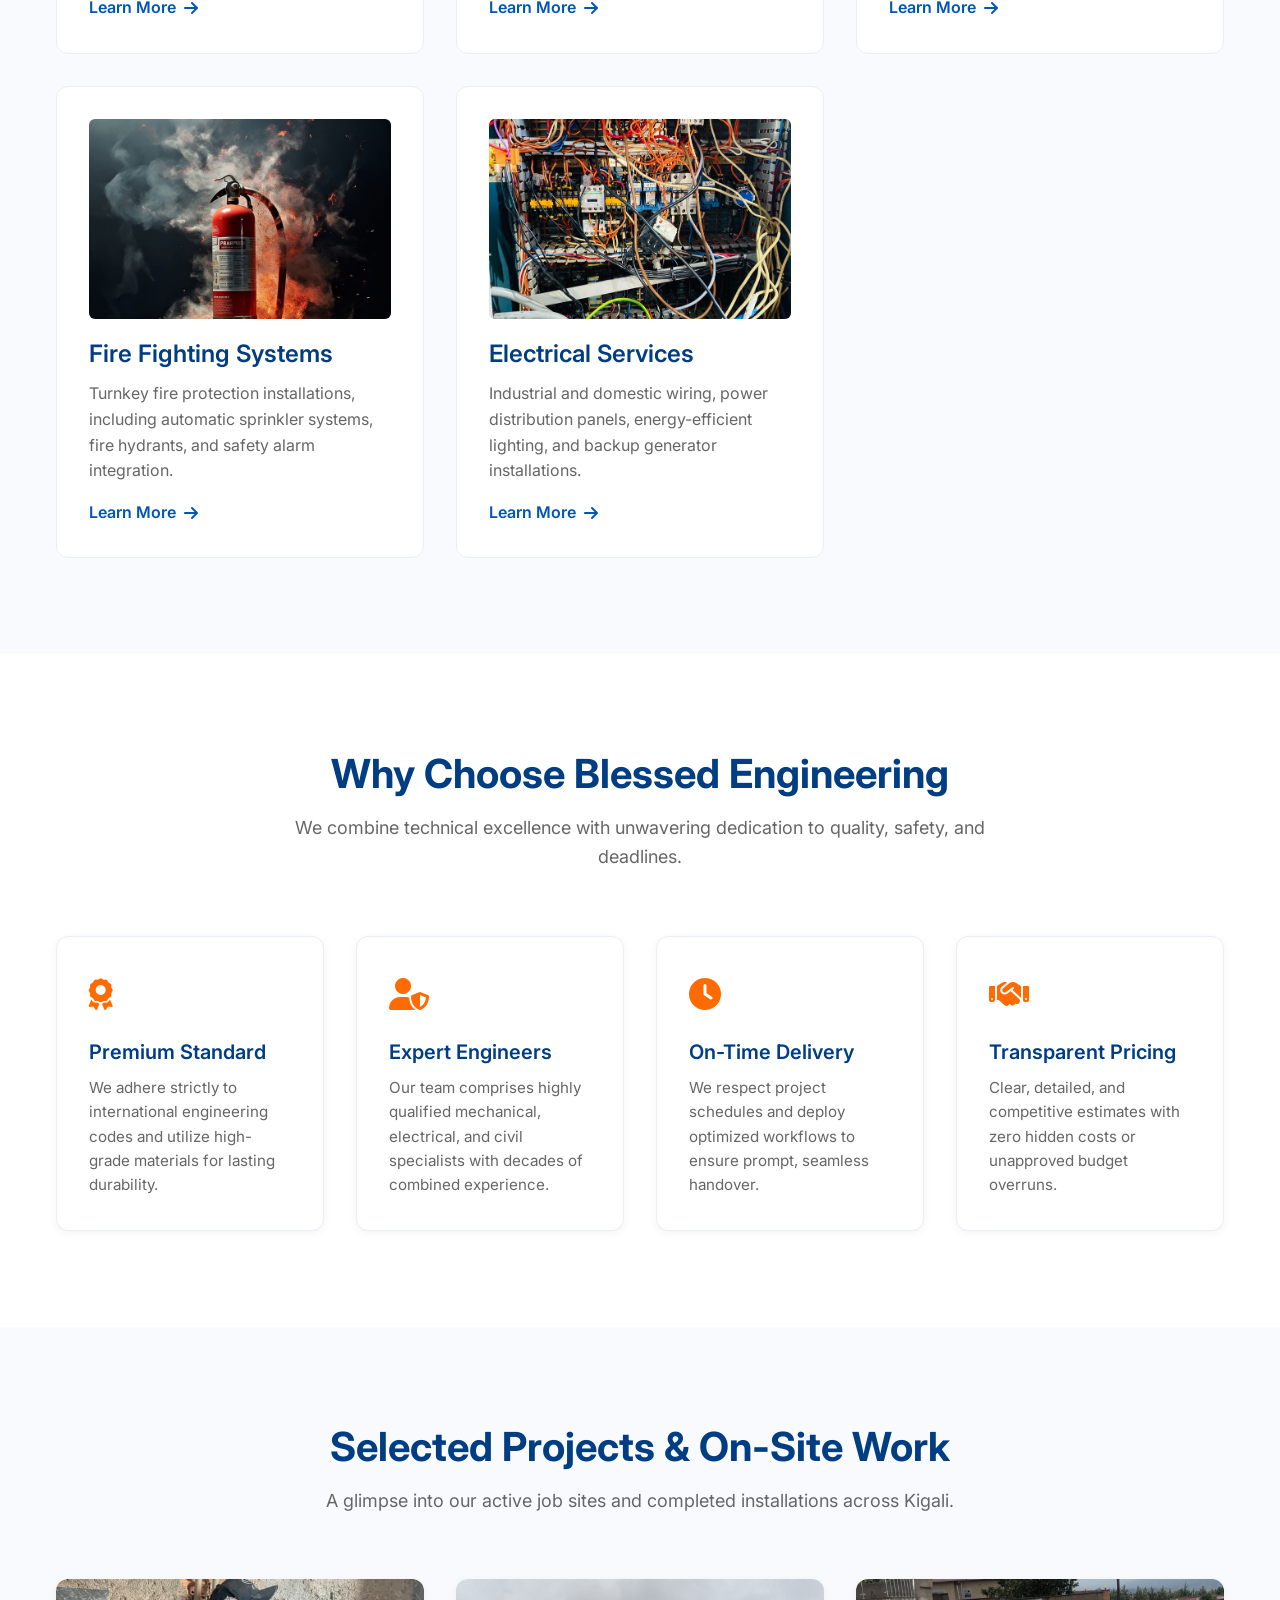
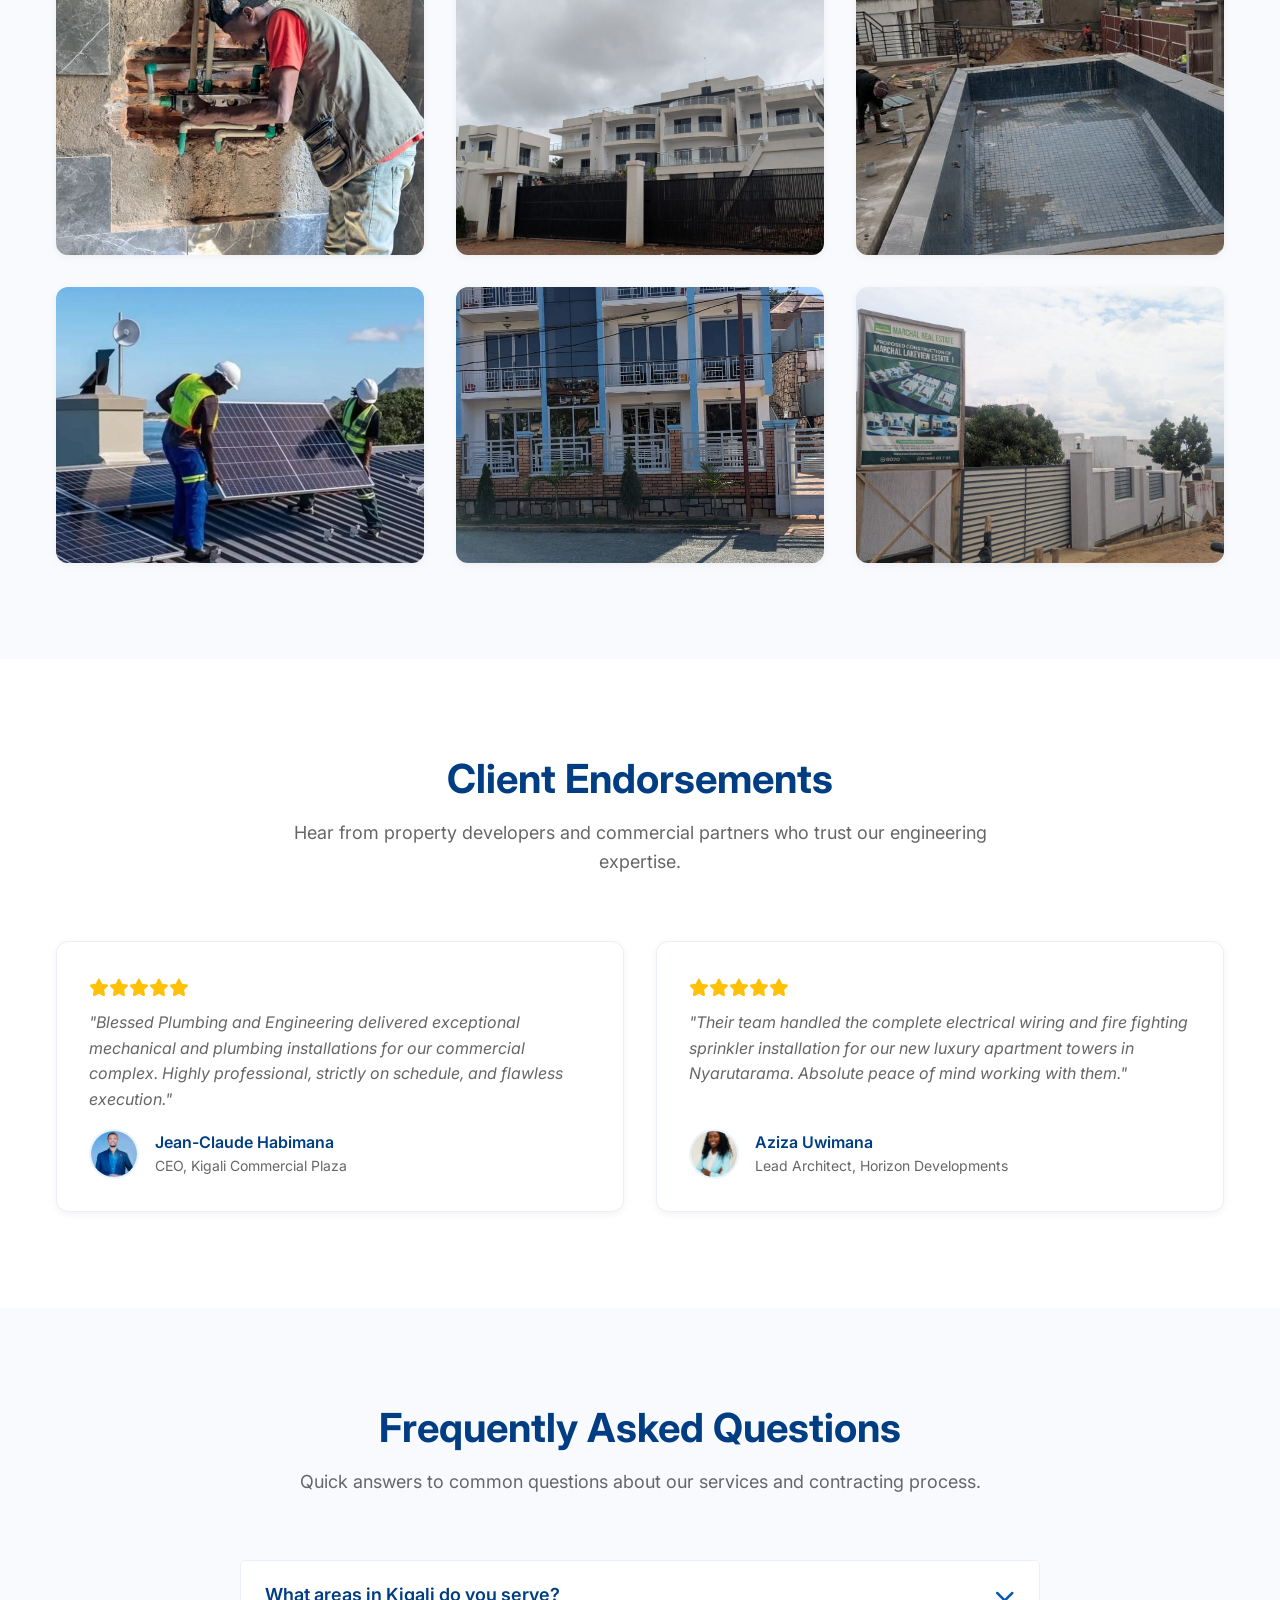
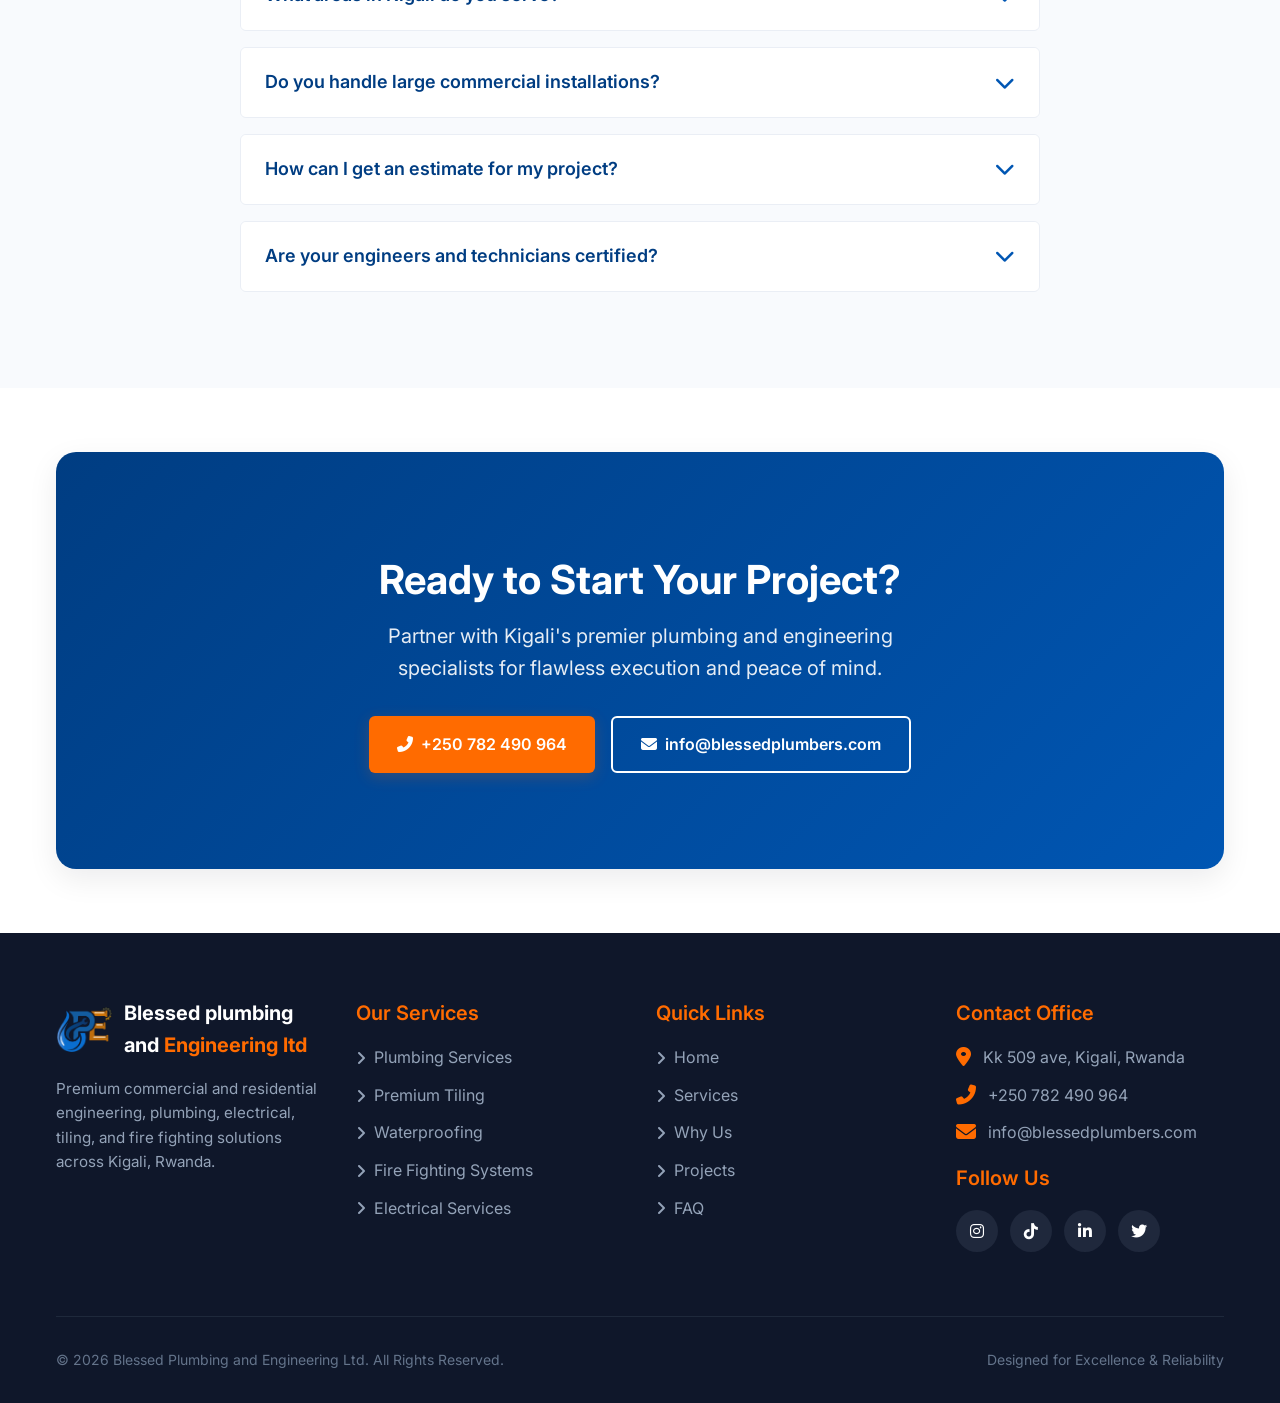
==== commit 8b300d47: "Add new pages for Tiling and Waterproofing services in Kigali with SEO optimization and structured c" ====
--- a/index.html
+++ b/index.html
@@ -1,265 +1,535 @@
 <!DOCTYPE html>
 <html lang="en">
 <head>
-	<meta charset="UTF-8">
-	<meta name="viewport" content="width=device-width, initial-scale=1.0">
-	<meta name="theme-color" content="#008080">
-	<title>Blessed Plumbing & Engineering | Professional Plumbing Services Kigali Rwanda</title>
-	<meta name="description" content="Professional plumbing, tiling and waterproofing services in Kigali, Rwanda. Trusted by homes and businesses for reliable engineering solutions.">
-	<meta name="keywords" content="plumbing services Kigali, plumbing Rwanda, tiling services, waterproofing, emergency plumbing, plumbing company">
-	<meta name="author" content="Blessed Plumbing & Engineering Ltd">
-	<meta name="robots" content="index, follow, max-snippet:-1, max-image-preview:large, max-video-preview:-1">
-	<meta name="language" content="English">
-	<meta name="geo.placename" content="Kigali">
-	<meta name="geo.region" content="RW">
-	<meta name="geo.position" content="latitude;longitude">
-	
-	<!-- Canonical URL -->
-	<link rel="canonical" href="https://blessedplumbers.com/">
-	
-	<!-- Open Graph / Social Media Meta Tags -->
-	<meta property="og:type" content="business.business">
-	<meta property="og:title" content="Blessed Plumbing & Engineering | Professional Plumbing Services Kigali Rwanda">
-	<meta property="og:description" content="Professional plumbing, tiling and waterproofing services in Kigali, Rwanda. Trusted by homes and businesses for reliable engineering solutions.">
-	<meta property="og:url" content="https://blessedplumbers.com/">
-	<meta property="og:site_name" content="Blessed Plumbing & Engineering">
-	<meta property="og:image" content="https://blessedplumbers.com/images/drawing-3.png">
-	<meta property="og:image:alt" content="Blessed Plumbing & Engineering Logo">
-	<meta property="og:locale" content="en_RW">
-	
-	<!-- Twitter Card Meta Tags -->
-	<meta name="twitter:card" content="summary_large_image">
-	<meta name="twitter:title" content="Blessed Plumbing & Engineering | Professional Plumbing Services">
-	<meta name="twitter:description" content="Professional plumbing, tiling and waterproofing services in Kigali, Rwanda.">
-	<meta name="twitter:image" content="https://blessedplumbers.com/images/drawing-3.png">
-	
-	<!-- JSON-LD Structured Data -->
-	<script type="application/ld+json">
-	{
-		"@context": "https://schema.org",
-		"@type": "PlumberBusiness",
-		"name": "Blessed Plumbing & Engineering Ltd",
-		"image": "https://blessedplumbers.com/images/drawing-3.png",
-		"description": "Professional plumbing, tiling and waterproofing services in Kigali, Rwanda.",
-		"url": "https://blessedplumbers.com/",
-		"telephone": "+250-792881852",
-		"address": {
-			"@type": "PostalAddress",
-			"streetAddress": "Your street address",
-			"addressLocality": "Kigali",
-			"addressRegion": "Kigali",
-			"postalCode": "Your postal code",
-			"addressCountry": "RW"
-		},
-		"sameAs": [
-			"https://www.facebook.com/blessedplumbing",
-			"https://www.instagram.com/blessedplumbing"
-		],
-		"areaServed": {
-			"@type": "City",
-			"name": "Kigali"
-		},
-		"priceRange": "$$"
-	}
-	</script>
-	
-	<link rel="preconnect" href="https://fonts.googleapis.com">
-	<link rel="preconnect" href="https://fonts.gstatic.com" crossorigin>
-	<link href="https://fonts.googleapis.com/css2?family=Outfit:wght@400;500;600;700;800&family=Syne:wght@600;700;800&display=swap" rel="stylesheet">
-	<link rel="stylesheet" href="style.css">
-	<link rel="icon" type="image/png" href="images/drawing-3.png">
+    <meta charset="UTF-8">
+    <meta name="viewport" content="width=device-width, initial-scale=1.0">
+    
+    <!-- SEO Meta Tags -->
+    <title>Blessed Plumbing & Engineering Ltd | Premium Plumbing & Engineering in Kigali</title>
+    <meta name="description" content="Blessed Plumbing & Engineering Ltd offers premium plumbing, tiling, waterproofing, fire fighting, and electrical installation services across Kigali, Rwanda.">
+    <meta name="keywords" content="Plumbing Kigali, Electrical Services Kigali, Tiling Kigali, Waterproofing Rwanda, Fire Fighting Installation Kigali, Engineering Kigali">
+    <meta name="author" content="Blessed Plumbing and Engineering Ltd">
+    <link rel="canonical" href="https://www.blessedplumbers.com/">
+    
+    <!-- Open Graph / Facebook -->
+    <meta property="og:type" content="website">
+    <meta property="og:url" content="https://www.blessedplumbers.com/">
+    <meta property="og:title" content="Blessed Plumbing & Engineering Ltd | Kigali">
+    <meta property="og:description" content="Premium plumbing, electrical, tiling, and engineering services in Kigali. Fast, professional, and reliable.">
+    <meta property="og:image" content="https://www.blessedplumbers.com/images/tallbuilding.jpeg">
+    
+    <!-- Twitter -->
+    <meta property="twitter:card" content="summary_large_image">
+    <meta property="twitter:url" content="https://www.blessedplumbers.com/">
+    <meta property="twitter:title" content="Blessed Plumbing & Engineering Ltd | Kigali">
+    <meta property="twitter:description" content="Premium plumbing, electrical, tiling, and engineering services in Kigali. Fast, professional, and reliable.">
+    <meta property="twitter:image" content="https://www.blessedplumbers.com/images/tallbuilding.jpeg">
+
+    <!-- Favicon -->
+    <link rel="icon" href="images/logo.png" type="image/png">
+
+    <!-- FontAwesome Icons -->
+    <link rel="stylesheet" href="https://cdnjs.cloudflare.com/ajax/libs/font-awesome/6.4.0/css/all.min.css">
+    
+    <!-- Custom CSS -->
+    <link rel="stylesheet" href="assets/css/styles.css">
+
+    <!-- Schema Markup -->
+    <script type="application/ld+json">
+    {
+      "@context": "https://schema.org",
+      "@graph": [
+        {
+          "@type": "LocalBusiness",
+          "@id": "https://www.blessedplumbers.com/#organization",
+          "name": "Blessed Plumbing and Engineering Ltd",
+          "url": "https://www.blessedplumbers.com/",
+          "logo": "https://www.blessedplumbers.com/images/logo.png",
+          "image": "https://www.blessedplumbers.com/images/tallbuilding.jpeg",
+          "description": "Premium commercial and residential plumbing, electrical, tiling, waterproofing, and fire fighting engineering services in Kigali, Rwanda.",
+          "telephone": "+250 782 490 964",
+          "email": "info@blessedplumbers.com",
+          "address": {
+            "@type": "PostalAddress",
+            "streetAddress": "Kk 509 ave",
+            "addressLocality": "Kigali",
+            "addressCountry": "RW"
+          },
+          "geo": {
+            "@type": "GeoCoordinates",
+            "latitude": -1.9706,
+            "longitude": 30.1044
+          },
+          "openingHoursSpecification": {
+            "@type": "OpeningHoursSpecification",
+            "dayOfWeek": [
+              "Monday",
+              "Tuesday",
+              "Wednesday",
+              "Thursday",
+              "Friday",
+              "Saturday"
+            ],
+            "opens": "07:00",
+            "closes": "18:00"
+          },
+          "sameAs": [
+                        "https://www.instagram.com/",
+                        "https://www.tiktok.com/",
+            "https://www.linkedin.com/",
+            "https://twitter.com/"
+          ]
+        },
+        {
+          "@type": "BreadcrumbList",
+          "@id": "https://www.blessedplumbers.com/#breadcrumb",
+          "itemListElement": [
+            {
+              "@type": "ListItem",
+              "position": 1,
+              "name": "Home",
+              "item": "https://www.blessedplumbers.com/"
+            }
+          ]
+        },
+        {
+          "@type": "FAQPage",
+          "@id": "https://www.blessedplumbers.com/#faq",
+          "mainEntity": [
+            {
+              "@type": "Question",
+              "name": "What areas in Kigali do you serve?",
+              "acceptedAnswer": {
+                "@type": "Answer",
+                "text": "We operate across all districts of Kigali, including Gasabo, Kicukiro, and Nyarugenge, providing rapid response for both commercial and residential projects."
+              }
+            },
+            {
+              "@type": "Question",
+              "name": "Do you handle large commercial installations?",
+              "acceptedAnswer": {
+                "@type": "Answer",
+                "text": "Yes, we specialize in large-scale commercial plumbing, electrical engineering, fire fighting systems, and structural waterproofing for high-rises and estates."
+              }
+            },
+            {
+              "@type": "Question",
+              "name": "How can I get an estimate for my project?",
+              "acceptedAnswer": {
+                "@type": "Answer",
+                "text": "You can reach out to us via phone, WhatsApp, or email. We typically conduct a site visit to provide a precise, transparent quotation."
+              }
+            }
+          ]
+        },
+        {
+          "@type": "Review",
+          "@id": "https://www.blessedplumbers.com/#review",
+          "author": {
+            "@type": "Person",
+            "name": "CEO, Kigali Heights Landmark"
+          },
+          "reviewRating": {
+            "@type": "Rating",
+            "ratingValue": "5",
+            "bestRating": "5"
+          },
+          "reviewBody": "Blessed Plumbing and Engineering delivered exceptional mechanical and plumbing installations for our commercial complex. Highly professional and strictly on schedule."
+        }
+      ]
+    }
+    </script>
 </head>
-
 <body>
-	<div class="site-bg" aria-hidden="true"></div>
-
-	<header class="site-header">
-		<div class="logo">
-			<img src="images/drawing-3.png" onerror="this.onerror=null;this.src='drawing-3.png';" alt="Blessed Plumbing Logo" width="76" height="76" fetchpriority="high" decoding="async">
-			<span>Blessed Plumbing</span>
-		</div>
-		<button class="menu-toggle" id="menu-toggle" aria-label="Open menu" aria-expanded="false" aria-controls="nav">☰</button>
-		<nav id="nav">
-			<a href="#about">About</a>
-			<a href="#services">Services</a>
-			<!-- <a href="#team">Team</a>
-			<a href="#recommendations">Worked With</a>
-			<a href="#location">Location</a> -->
-			<a href="#contact">Contact</a>
-		</nav>
-	</header>
-
-	<main>
-		<section class="hero">
-			<div class="hero-content reveal">
-				<p class="eyebrow">Trusted Across Kigali</p>
-				<h1>Blessed Plumbing & Engineering Company Ltd</h1>
-				<p>Professional plumbing, tiling and waterproofing services for homes, businesses and construction projects.</p>
-				<a class="cta" href="#contact">Book a Service</a>
-			</div>
-		</section>
-
-		<section id="about" class="section reveal">
-			<h2>About Our Company</h2>
-			<p>
-				Blessed Plumbing and Engineering Ltd provides reliable and affordable engineering services. We focus on clean execution, durable materials and respectful service from first visit to final handover.
-			</p>
-		</section>
-
-		<section id="services" class="section section-alt reveal">
-			<h2>Services We Offer</h2>
-			<div class="services">
-				<article class="service-card">
-					<img src="images/plumbing.jpeg" class="service-img" alt="Professional plumbing tools and systems" loading="lazy" decoding="async">
-					<h3>Plumbing</h3>
-					<ul>
-						<li>Water installations</li>
-						<li>Maintenance</li>
-					</ul>
-				</article>
-
-				<article class="service-card">
-					<img src="https://www.daibau.ng/showfile.php?uuid=d21eae4a249831258a463c7e8481c4e09600e9b7" class="service-img" alt="Interior wall and floor tiling" loading="lazy" decoding="async">
-					<h3>Tiling</h3>
-					<ul>
-						<li>Fixing tiles</li>
-						<li>Floor tiling</li>
-						<li>Wall tiling</li>
-						<li>Bathroom renovation</li>
-					</ul>
-				</article>
-
-				<article class="service-card">
-					<img src="https://5.imimg.com/data5/SELLER/Default/2024/12/477109610/QE/MV/JY/180995090/polyurethane-liquid-membrane-water-proofing-500x500.jpg" class="service-img" alt="Interior wall and floor tiling" loading="lazy" decoding="async">
-					<h3>Waterproofing</h3>
-					<ul>
-						<li>Anti-water absorption</li>
-						<li>Kurwanya humidity</li>
-					</ul>
-				</article>
-
-				<article class="service-card">
-					<img src="https://png.pngtree.com/background/20230517/original/pngtree-firefighter-fighting-with-fire-and-burnt-barn-fire-scene-picture-image_2634088.jpg" class="service-img" alt="Fire fighting team and equipment" loading="lazy" decoding="async">
-					<h3>Fire Fighting</h3>
-					<ul>
-						<li>Fire safety system installation</li>
-						<li>Fire extinguisher setup</li>
-						<li>Hydrant and hose reel installation</li>
-						<li>Fire safety maintenance</li>
-					</ul>
-				</article>
-
-				<article class="service-card">
-					<img src="https://onepullwire.com/wp-content/uploads/2022/02/10-Specializations-Comm-Electricians.jpeg" class="service-img" alt="Electrical wiring and installation service" loading="lazy" decoding="async">
-					<h3>Electricity</h3>
-					<ul>
-						<li>Electrical installations</li>
-						<li>Wiring and rewiring</li>
-						<li>Lighting setup</li>
-						<li>Electrical maintenance</li>
-					</ul>
-				</article>
-			</div>
-		</section>
-
-		<section id="team" class="section reveal">
-			<h2>Meet Our Team</h2>
-			<p class="section-intro">Experienced professionals behind every completed project.</p>
-
-			<div class="team">
-				<article class="member ceo-member">
-					<img src="images/ceo.jpeg" alt="CEO portrait" loading="lazy" decoding="async">
-					<h4>Theophile Nshimiye</h4>
-					<p>Managing Director</p>
-				</article>
-
-				<article class="member bliss-member">
-					<img src="images/bliss.jpeg" alt="Team member portrait" loading="lazy" decoding="async">
-					<h4>Niyonkuru Bliss Bayana</h4>
-					<p>Field Operations Lead</p>
-				</article>
-
-				<article class="member it-specialist">
-					<img src="images/WhatsApp Image 2026-03-01 at 18.23.00.jpeg" alt="Senior engineering staff portrait" loading="lazy" decoding="async">
-					<h4>Aziza Solace Afadhali</h4>
-					<p>IT Specialist</p>
-				</article>
-			</div>
-		</section>
-
-		<section id="recommendations" class="section section-alt reveal">
-			<h2>Worked With</h2>
-			<div class="recommendations">
-				<article class="rec">
-					<img src="images/tallbuilding.jpeg" class="client-logo" alt="Tall building project" loading="lazy" decoding="async">
-					<p>"They installed all plumbing systems in our apartments. Very professional and reliable."</p>
-					<h4>An Apartment</h4>
-				</article>
-
-				<article class="rec">
-					<img src="images/marc.jpeg" class="client-logo" alt="Commercial partner logo" loading="lazy" decoding="async">
-					<p>"Excellent waterproofing work for our commercial building."</p>
-					<h4>Marchal Lakeview Estate</h4>
-				</article>
-
-				<article class="rec">
-					<img src="images/workers.jpeg" class="client-logo" alt="Construction workers on site" loading="lazy" decoding="async">
-					<p>"The best tiling services we have used."</p>
-					<h4>Modern Homes Rwanda</h4>
-				</article>
-			</div>
-		</section>
-
-		<section id="location" class="section reveal">
-			<h2>Our Location</h2>
-			<p>Kicukiro Center, Kigali, Rwanda</p>
-			<iframe title="Map showing Kicukiro Center, Kigali, Rwanda" src="https://maps.google.com/maps?q=Kicukiro+Center,+Kigali,+Rwanda&t=&z=15&ie=UTF8&iwloc=&output=embed" loading="lazy" referrerpolicy="no-referrer-when-downgrade"></iframe>
-		</section>
-
-		<section id="contact" class="section section-alt reveal">
-			<h2>Contact Us</h2>
-			<address class="contact-details">
-				<p>Phone: <a href="tel:+250782490964">+250 782 490 964</a></p>
-				<p>Phone: <a href="tel:+250782201563">+250 782 201 563</a></p>
-			</address>
-
-			<div class="social-links" aria-label="Social media links">
-				<a class="social-link" href="https://www.tiktok.com/@blessedplumber2026?_r=1&_t=ZM-934MwUyUDPw" target="_blank" rel="noopener noreferrer" aria-label="Visit us on TikTok">TikTok</a>
-				<a class="social-link" href="https://x.com/blessedplumners?s=21" target="_blank" rel="noopener noreferrer" aria-label="Visit us on Twitter">Twitter</a>
-				<a class="social-link" href="https://www.instagram.com/blessedplumbers?igsh=eDM3ZWw1bXMzc2x5&utm_source=qr" target="_blank" rel="noopener noreferrer" aria-label="Visit us on Instagram">Instagram</a>
-			</div>
-
-			<form id="contact-form">
-				<input type="text" name="name" placeholder="Your Name" required>
-				<input type="email" name="email" placeholder="Your Email" required>
-				<textarea name="message" placeholder="Your Message"></textarea>
-				<div style="position:absolute;left:-10000px;top:auto;width:1px;height:1px;overflow:hidden;" aria-hidden="true">
-					<label for="website-field">Leave this field empty</label>
-					<input id="website-field" type="text" name="website" autocomplete="off" tabindex="-1">
-				</div>
-				<input id="form-started-at" type="hidden" name="form_started_at" value="">
-				<button type="submit">Send Message</button>
-			</form>
-		</section>
-	</main>
-
-	<footer>
-		<p>© 2026 Blessed Plumbing & Engineering Ltd</p>
-	</footer>
-
-	<a
-		class="whatsapp-float"
-		href="https://wa.me/250782490964?text=Hello%20Blessed%20Plumbing%20%26%20Engineering"
-		target="_blank"
-		rel="noopener noreferrer"
-		aria-label="Chat with us on WhatsApp"
-		title="Chat with us on WhatsApp"
-	>
-		<svg viewBox="0 0 24 24" aria-hidden="true" focusable="false">
-			<path fill="currentColor" d="M12 2.04A9.93 9.93 0 0 0 3.5 17.14L2 22l4.98-1.46A9.96 9.96 0 1 0 12 2.04Zm0 18.05c-1.58 0-3.12-.43-4.45-1.24l-.32-.19-2.95.87.9-2.88-.21-.34a8.02 8.02 0 1 1 7.03 3.78Zm4.4-5.95c-.24-.12-1.43-.7-1.65-.78-.22-.08-.38-.12-.54.12-.16.24-.62.78-.76.94-.14.16-.28.18-.52.06-.24-.12-1-.37-1.91-1.18-.71-.63-1.2-1.42-1.34-1.66-.14-.24-.01-.37.11-.49.11-.11.24-.28.36-.42.12-.14.16-.24.24-.4.08-.16.04-.3-.02-.42-.06-.12-.54-1.3-.74-1.79-.2-.47-.4-.41-.54-.42h-.46c-.16 0-.42.06-.64.3-.22.24-.84.82-.84 2 0 1.18.86 2.32.98 2.48.12.16 1.68 2.57 4.06 3.6.57.25 1.01.4 1.36.52.57.18 1.09.15 1.5.09.46-.07 1.43-.58 1.63-1.14.2-.56.2-1.04.14-1.14-.06-.1-.22-.16-.46-.28Z"/>
-		</svg>
-	</a>
-
-	<script defer src="script.js"></script>
+
+    <!-- Sticky Navigation -->
+    <header class="header">
+        <div class="container navbar">
+            <a href="index.html" class="nav-logo">
+                <img src="images/logo.png" alt="Blessed Plumbing and Engineering Ltd Logo">
+            </a>
+            
+            <button class="mobile-menu-toggle" aria-label="Toggle navigation menu">
+                <i class="fas fa-bars"></i>
+            </button>
+
+            <nav class="nav-menu">
+                <a href="index.html" class="nav-link active">Home</a>
+                <a href="#services" class="nav-link">Services</a>
+                <a href="#why-us" class="nav-link">Why Us</a>
+                <a href="#projects" class="nav-link">Projects</a>
+                <a href="#testimonials" class="nav-link">Testimonials</a>
+                <a href="#faq" class="nav-link">FAQ</a>
+                <a href="tel:+250782490964" class="btn btn-primary nav-cta"><i class="fas fa-phone-alt"></i> +250 782 490 964</a>
+            </nav>
+        </div>
+    </header>
+
+    <!-- Hero Section -->
+    <section class="hero">
+        <div class="container hero-container">
+            <div class="hero-content fade-in appear">
+                <h1 class="hero-title">Premium Engineering &amp; Plumbing Solutions in <span>Kigali</span></h1>
+                <p class="hero-subtitle">We deliver state-of-the-art mechanical, plumbing, electrical, and structural engineering services for commercial and residential landmarks across Rwanda.</p>
+                <div class="hero-buttons">
+                    <a href="#services" class="btn btn-primary"><i class="fas fa-cogs"></i> Explore Services</a>
+                    <a href="tel:+250782490964" class="btn btn-secondary"><i class="fas fa-phone-alt"></i> Call Now</a>
+                </div>
+            </div>
+            <div class="hero-image-wrapper fade-in appear delay-1">
+                <img src="images/Commercial-Piping-Reticulation.jpg" alt="Modern Commercial Building in Kigali showcasing our engineering standards">
+            </div>
+        </div>
+    </section>
+
+    <!-- Services Overview -->
+    <section id="services" class="section-bg-light">
+        <div class="container">
+            <div class="section-header fade-in">
+                <h2 class="section-title">Our Services</h2>
+                <p class="section-subtitle">Comprehensive, high-standard engineering and contracting services tailored for modern infrastructure.</p>
+            </div>
+            
+            <div class="services-grid">
+                <!-- Service 1 -->
+                <div class="service-card fade-in delay-1">
+                    <div class="service-image">
+                        <img src="images/plumbing.jpeg" alt="Plumbing Services">
+                    </div>
+                    <h3 class="service-card-title">Plumbing Services</h3>
+                    <p class="service-card-desc">Commercial piping, sanitary installations, water filtration, and high-pressure drainage systems designed for flawless long-term operation.</p>
+                    <a href="pages/plumbing-services-kigali.html" class="service-card-link">Learn More <i class="fas fa-arrow-right"></i></a>
+                </div>
+
+                <!-- Service 2 -->
+                <div class="service-card fade-in delay-2">
+                    <div class="service-image">
+                        <img src="images/floor-tiles.jpg" alt="Premium Tiling">
+                    </div>
+                    <h3 class="service-card-title">Premium Tiling</h3>
+                    <p class="service-card-desc">Precision floor and wall tiling for luxury residential estates, swimming pools, and high-traffic commercial complexes.</p>
+                    <a href="pages/tiling-services-kigali.html" class="service-card-link">Learn More <i class="fas fa-arrow-right"></i></a>
+                </div>
+
+                <!-- Service 3 -->
+                <div class="service-card fade-in delay-3">
+                    <div class="service-image">
+                        <img src="images/Waterproofing.jpg" alt="Waterproofing">
+                    </div>
+                    <h3 class="service-card-title">Waterproofing</h3>
+                    <p class="service-card-desc">Advanced structural waterproofing for foundations, basements, rooftops, and retaining walls to ensure absolute moisture protection.</p>
+                    <a href="pages/waterproofing-kigali.html" class="service-card-link">Learn More <i class="fas fa-arrow-right"></i></a>
+                </div>
+
+                <!-- Service 4 -->
+                <div class="service-card fade-in delay-1">
+                    <div class="service-image">
+                        <img src="images/firefighting.jpg" alt="Fire Fighting Systems">
+                    </div>
+                    <h3 class="service-card-title">Fire Fighting Systems</h3>
+                    <p class="service-card-desc">Turnkey fire protection installations, including automatic sprinkler systems, fire hydrants, and safety alarm integration.</p>
+                    <a href="pages/fire-fighting-installation-kigali.html" class="service-card-link">Learn More <i class="fas fa-arrow-right"></i></a>
+                </div>
+
+                <!-- Service 5 -->
+                <div class="service-card fade-in delay-2">
+                    <div class="service-image">
+                        <img src="images/electricity-wires.jpg" alt="Electrical Services">
+                    </div>
+                    <h3 class="service-card-title">Electrical Services</h3>
+                    <p class="service-card-desc">Industrial and domestic wiring, power distribution panels, energy-efficient lighting, and backup generator installations.</p>
+                    <a href="pages/electrical-services-kigali.html" class="service-card-link">Learn More <i class="fas fa-arrow-right"></i></a>
+                </div>
+            </div>
+        </div>
+    </section>
+
+    <!-- Why Choose Us -->
+    <section id="why-us">
+        <div class="container">
+            <div class="section-header fade-in">
+                <h2 class="section-title">Why Choose Blessed Engineering</h2>
+                <p class="section-subtitle">We combine technical excellence with unwavering dedication to quality, safety, and deadlines.</p>
+            </div>
+
+            <div class="features-grid">
+                <div class="feature-card fade-in delay-1">
+                    <div class="feature-icon"><i class="fas fa-award"></i></div>
+                    <h3 class="feature-title">Premium Standard</h3>
+                    <p class="feature-desc">We adhere strictly to international engineering codes and utilize high-grade materials for lasting durability.</p>
+                </div>
+
+                <div class="feature-card fade-in delay-2">
+                    <div class="feature-icon"><i class="fas fa-user-shield"></i></div>
+                    <h3 class="feature-title">Expert Engineers</h3>
+                    <p class="feature-desc">Our team comprises highly qualified mechanical, electrical, and civil specialists with decades of combined experience.</p>
+                </div>
+
+                <div class="feature-card fade-in delay-3">
+                    <div class="feature-icon"><i class="fas fa-clock"></i></div>
+                    <h3 class="feature-title">On-Time Delivery</h3>
+                    <p class="feature-desc">We respect project schedules and deploy optimized workflows to ensure prompt, seamless handover.</p>
+                </div>
+
+                <div class="feature-card fade-in delay-1">
+                    <div class="feature-icon"><i class="fas fa-handshake"></i></div>
+                    <h3 class="feature-title">Transparent Pricing</h3>
+                    <p class="feature-desc">Clear, detailed, and competitive estimates with zero hidden costs or unapproved budget overruns.</p>
+                </div>
+            </div>
+        </div>
+    </section>
+
+    <!-- Selected Projects / Gallery -->
+    <section id="projects" class="section-bg-light">
+        <div class="container">
+            <div class="section-header fade-in">
+                <h2 class="section-title">Selected Projects &amp; On-Site Work</h2>
+                <p class="section-subtitle">A glimpse into our active job sites and completed installations across Kigali.</p>
+            </div>
+
+            <div class="gallery-grid">
+                <div class="gallery-item fade-in delay-1">
+                    <img src="images/worker1.jpeg" alt="Professional engineer installing complex piping on site">
+                    <div class="gallery-overlay">
+                        <div class="gallery-category">Plumbing &amp; Piping</div>
+                        <div class="gallery-title">Commercial Piping Installation</div>
+                    </div>
+                </div>
+
+                <div class="gallery-item fade-in delay-2">
+                    <img src="images/tall-house.jpeg" alt="Skilled workers coordinating structural installations">
+                    <div class="gallery-overlay">
+                        <div class="gallery-category">Site Engineering</div>
+                        <div class="gallery-title">House Construction</div>
+                    </div>
+                </div>
+
+                <div class="gallery-item fade-in delay-3">
+                    <img src="images/pool.jpeg" alt="On site precision measurement and leveling">
+                    <div class="gallery-overlay">
+                        <div class="gallery-category">Waterproofing &amp; Tiling</div>
+                        <div class="gallery-title">Swimming Pool</div>
+                    </div>
+                </div>
+
+                <div class="gallery-item fade-in delay-1">
+                    <img src="images/solar-panels.jpg" alt="Engineers inspecting electrical and mechanical conduits">
+                    <div class="gallery-overlay">
+                        <div class="gallery-category">Mechanical / Electrical</div>
+                        <div class="gallery-title">Solar Panel Installation</div>
+                    </div>
+                </div>
+
+                <div class="gallery-item fade-in delay-2">
+                    <img src="images/tallbuilding.jpeg" alt="Team reviewing blueprints and site progress">
+                    <div class="gallery-overlay">
+                        <div class="gallery-category">Quality Assurance</div>
+                        <div class="gallery-title">Final Handover Inspection</div>
+                    </div>
+                </div>
+
+                <div class="gallery-item fade-in delay-3">
+                    <img src="images/estate.jpeg" alt="Completed premium residential estate in Kigali">
+                    <div class="gallery-overlay">
+                        <div class="gallery-category">Complete Building</div>
+                        <div class="gallery-title">Kigali Housing Estate</div>
+                    </div>
+                </div>
+            </div>
+        </div>
+    </section>
+
+    <!-- Testimonials -->
+    <section id="testimonials">
+        <div class="container">
+            <div class="section-header fade-in">
+                <h2 class="section-title">Client Endorsements</h2>
+                <p class="section-subtitle">Hear from property developers and commercial partners who trust our engineering expertise.</p>
+            </div>
+
+            <div class="testimonials-grid">
+                <div class="testimonial-card fade-in delay-1">
+                    <div class="testimonial-content">
+                        <div class="stars">
+                            <i class="fas fa-star"></i><i class="fas fa-star"></i><i class="fas fa-star"></i><i class="fas fa-star"></i><i class="fas fa-star"></i>
+                        </div>
+                        <p class="testimonial-text">"Blessed Plumbing and Engineering delivered exceptional mechanical and plumbing installations for our commercial complex. Highly professional, strictly on schedule, and flawless execution."</p>
+                    </div>
+                    <div class="testimonial-author">
+                        <img src="images/ceo.jpeg" alt="CEO of Kigali Commercial Plaza" class="testimonial-avatar">
+                        <div>
+                            <div class="author-name">Jean-Claude Habimana</div>
+                            <div class="author-role">CEO, Kigali Commercial Plaza</div>
+                        </div>
+                    </div>
+                </div>
+
+                <div class="testimonial-card fade-in delay-2">
+                    <div class="testimonial-content">
+                        <div class="stars">
+                            <i class="fas fa-star"></i><i class="fas fa-star"></i><i class="fas fa-star"></i><i class="fas fa-star"></i><i class="fas fa-star"></i>
+                        </div>
+                        <p class="testimonial-text">"Their team handled the complete electrical wiring and fire fighting sprinkler installation for our new luxury apartment towers in Nyarutarama. Absolute peace of mind working with them."</p>
+                    </div>
+                    <div class="testimonial-author">
+                        <img src="images/aziza.jpeg" alt="Lead Architect" class="testimonial-avatar">
+                        <div>
+                            <div class="author-name">Aziza Uwimana</div>
+                            <div class="author-role">Lead Architect, Horizon Developments</div>
+                        </div>
+                    </div>
+                </div>
+            </div>
+        </div>
+    </section>
+
+    <!-- FAQ Section -->
+    <section id="faq" class="section-bg-light">
+        <div class="container">
+            <div class="section-header fade-in">
+                <h2 class="section-title">Frequently Asked Questions</h2>
+                <p class="section-subtitle">Quick answers to common questions about our services and contracting process.</p>
+            </div>
+
+            <div class="faq-container fade-in delay-1">
+                <div class="faq-item">
+                    <div class="faq-header">
+                        <span>What areas in Kigali do you serve?</span>
+                        <i class="fas fa-chevron-down faq-icon"></i>
+                    </div>
+                    <div class="faq-body">
+                        <div class="faq-content">
+                            We operate across all districts of Kigali, including Gasabo, Kicukiro, and Nyarugenge, providing rapid response for both commercial and residential projects, We even operate out of kigali city to other parts of the country on request for large projects.
+                        </div>
+                    </div>
+                </div>
+
+                <div class="faq-item">
+                    <div class="faq-header">
+                        <span>Do you handle large commercial installations?</span>
+                        <i class="fas fa-chevron-down faq-icon"></i>
+                    </div>
+                    <div class="faq-body">
+                        <div class="faq-content">
+                            Yes, we specialize in large-scale commercial plumbing, electrical engineering, fire fighting systems, and structural waterproofing for high-rises, shopping malls, and housing estates.
+                        </div>
+                    </div>
+                </div>
+
+                <div class="faq-item">
+                    <div class="faq-header">
+                        <span>How can I get an estimate for my project?</span>
+                        <i class="fas fa-chevron-down faq-icon"></i>
+                    </div>
+                    <div class="faq-body">
+                        <div class="faq-content">
+                            You can reach out to us via phone, WhatsApp, or email. We typically conduct a professional site visit to assess your exact requirements and provide a precise, transparent quotation.
+                        </div>
+                    </div>
+                </div>
+
+                <div class="faq-item">
+                    <div class="faq-header">
+                        <span>Are your engineers and technicians certified?</span>
+                        <i class="fas fa-chevron-down faq-icon"></i>
+                    </div>
+                    <div class="faq-body">
+                        <div class="faq-content">
+                            Absolutely. All our engineers, plumbers, and electricians hold relevant professional certifications and undergo continuous training on modern building codes and safety standards.
+                        </div>
+                    </div>
+                </div>
+            </div>
+        </div>
+    </section>
+
+    <!-- Final CTA Section -->
+    <section class="container">
+        <div class="cta-section fade-in">
+            <h2 class="cta-title">Ready to Start Your Project?</h2>
+            <p class="cta-desc">Partner with Kigali's premier plumbing and engineering specialists for flawless execution and peace of mind.</p>
+            <div class="cta-buttons">
+                <a href="tel:+250782490964" class="btn btn-accent"><i class="fas fa-phone-alt"></i> +250 782 490 964</a>
+                <a href="mailto:info@blessedplumbers.com" class="btn btn-secondary" style="color: white; border-color: white;"><i class="fas fa-envelope"></i> info@blessedplumbers.com</a>
+            </div>
+        </div>
+    </section>
+
+    <!-- Footer -->
+    <footer class="footer">
+        <div class="container">
+            <div class="footer-grid">
+                <div>
+                    <a href="index.html" class="footer-logo">
+                        <img src="images/logo.png" alt="Blessed Plumbing & Engineering Logo">
+                        <div class="footer-logo-text">Blessed plumbing and <span>Engineering ltd</span></div>
+                    </a>
+                    <p class="footer-desc">Premium commercial and residential engineering, plumbing, electrical, tiling, and fire fighting solutions across Kigali, Rwanda.</p>
+                </div>
+
+                <div>
+                    <h3 class="footer-col-title">Our Services</h3>
+                    <div class="footer-links">
+                        <a href="pages/plumbing-services-kigali.html" class="footer-link"><i class="fas fa-angle-right"></i> Plumbing Services</a>
+                        <a href="pages/tiling-services-kigali.html" class="footer-link"><i class="fas fa-angle-right"></i> Premium Tiling</a>
+                        <a href="pages/waterproofing-kigali.html" class="footer-link"><i class="fas fa-angle-right"></i> Waterproofing</a>
+                        <a href="pages/fire-fighting-installation-kigali.html" class="footer-link"><i class="fas fa-angle-right"></i> Fire Fighting Systems</a>
+                        <a href="pages/electrical-services-kigali.html" class="footer-link"><i class="fas fa-angle-right"></i> Electrical Services</a>
+                    </div>
+                </div>
+
+                <div>
+                    <h3 class="footer-col-title">Quick Links</h3>
+                    <div class="footer-links">
+                        <a href="index.html" class="footer-link"><i class="fas fa-angle-right"></i> Home</a>
+                        <a href="#services" class="footer-link"><i class="fas fa-angle-right"></i> Services</a>
+                        <a href="#why-us" class="footer-link"><i class="fas fa-angle-right"></i> Why Us</a>
+                        <a href="#projects" class="footer-link"><i class="fas fa-angle-right"></i> Projects</a>
+                        <a href="#faq" class="footer-link"><i class="fas fa-angle-right"></i> FAQ</a>
+                    </div>
+                </div>
+
+                <div>
+                    <h3 class="footer-col-title">Contact Office</h3>
+                    <div class="footer-contact-item">
+                        <i class="fas fa-map-marker-alt footer-contact-icon"></i>
+                        <span>Kk 509 ave, Kigali, Rwanda</span>
+                    </div>
+                    <div class="footer-contact-item">
+                        <i class="fas fa-phone-alt footer-contact-icon"></i>
+                        <span>+250 782 490 964</span>
+                    </div>
+                    <div class="footer-contact-item">
+                        <i class="fas fa-envelope footer-contact-icon"></i>
+                        <span>info@blessedplumbers.com</span>
+                    </div>
+
+                    <div class="footer-socials">
+                        <h3 class="footer-col-title">Follow Us</h3>
+                        <div class="footer-social-links">
+                            <a href="https://www.instagram.com/" class="footer-social-link" target="_blank" rel="noopener noreferrer" aria-label="Instagram"><i class="fab fa-instagram"></i></a>
+                            <a href="https://www.tiktok.com/" class="footer-social-link" target="_blank" rel="noopener noreferrer" aria-label="TikTok"><i class="fab fa-tiktok"></i></a>
+                            <a href="https://www.linkedin.com/" class="footer-social-link" target="_blank" rel="noopener noreferrer" aria-label="LinkedIn"><i class="fab fa-linkedin-in"></i></a>
+                            <a href="https://twitter.com/" class="footer-social-link" target="_blank" rel="noopener noreferrer" aria-label="Twitter"><i class="fab fa-twitter"></i></a>
+                        </div>
+                    </div>
+                </div>
+            </div>
+
+            <div class="footer-bottom">
+                <div>&copy; 2026 Blessed Plumbing and Engineering Ltd. All Rights Reserved.</div>
+                <div>Designed for Excellence &amp; Reliability</div>
+            </div>
+        </div>
+    </footer>
+
+    <!-- Floating WhatsApp Button -->
+    <a href="https://wa.me/250782490964" class="whatsapp-float" target="_blank" rel="noopener noreferrer" aria-label="Chat with us on WhatsApp">
+        <i class="fab fa-whatsapp"></i>
+    </a>
+
+    <!-- Custom JavaScript -->
+    <script src="assets/js/main.js"></script>
 </body>
-</html>+</html>
--- a/assets/css/styles.css
+++ b/assets/css/styles.css
@@ -0,0 +1,920 @@
+/* ==========================================================================
+   BLESSED PLUMBING & ENGINEERING LTD - DESIGN SYSTEM & STYLES
+   ========================================================================== */
+
+@import url('https://fonts.googleapis.com/css2?family=Inter:wght@300;400;500;600;700&display=swap');
+
+:root {
+    /* Color Palette */
+    --primary: #0056b3;
+    --primary-dark: #003d82;
+    --primary-light: #ebf3fe;
+    --accent: #ff6b00;
+    --accent-hover: #e05e00;
+    --text-main: #2b2b2b;
+    --text-muted: #666666;
+    --bg-main: #ffffff;
+    --bg-light: #f8fafd;
+    --bg-card: #ffffff;
+    --border-color: #eaeef5;
+    
+    /* Typography */
+    --font-sans: 'Inter', sans-serif;
+    
+    /* Spacing & Layout */
+    --container-width: 1200px;
+    --spacing-xs: 0.5rem;
+    --spacing-sm: 1rem;
+    --spacing-md: 2rem;
+    --spacing-lg: 4rem;
+    --spacing-xl: 6rem;
+    
+    /* Radii & Shadows */
+    --radius-sm: 6px;
+    --radius-md: 12px;
+    --radius-lg: 20px;
+    --shadow-sm: 0 2px 8px rgba(0, 10, 30, 0.05);
+    --shadow-md: 0 10px 30px rgba(0, 10, 30, 0.08);
+    --shadow-hover: 0 15px 35px rgba(0, 86, 179, 0.12);
+    
+    /* Transitions */
+    --transition-normal: 0.3s cubic-bezier(0.16, 1, 0.3, 1);
+}
+
+/* ==========================================================================
+   RESET & BASE
+   ========================================================================== */
+*, *::before, *::after {
+    box-sizing: border-box;
+    margin: 0;
+    padding: 0;
+}
+
+html {
+    font-size: 16px;
+    scroll-behavior: smooth;
+}
+
+body {
+    font-family: var(--font-sans);
+    color: var(--text-main);
+    background-color: var(--bg-main);
+    line-height: 1.6;
+    overflow-x: hidden;
+}
+
+a {
+    color: inherit;
+    text-decoration: none;
+    transition: color var(--transition-normal);
+}
+
+ul, ol {
+    list-style: none;
+}
+
+img, video {
+    max-width: 100%;
+    height: auto;
+    display: block;
+}
+
+button, input, textarea {
+    font-family: inherit;
+    color: inherit;
+    border: none;
+    outline: none;
+}
+
+button {
+    cursor: pointer;
+    background: none;
+}
+
+/* ==========================================================================
+   LAYOUT & CONTAINERS
+   ========================================================================== */
+.container {
+    max-width: var(--container-width);
+    margin: 0 auto;
+    padding: 0 var(--spacing-sm);
+}
+
+section {
+    padding: var(--spacing-xl) 0;
+}
+
+.section-bg-light {
+    background-color: var(--bg-light);
+}
+
+.section-header {
+    text-align: center;
+    max-width: 700px;
+    margin: 0 auto var(--spacing-lg);
+}
+
+.section-title {
+    font-size: 2.5rem;
+    font-weight: 700;
+    color: var(--primary-dark);
+    margin-bottom: var(--spacing-sm);
+    line-height: 1.2;
+}
+
+.section-subtitle {
+    font-size: 1.125rem;
+    color: var(--text-muted);
+}
+
+/* ==========================================================================
+   NAVIGATION
+   ========================================================================== */
+.header {
+    position: sticky;
+    top: 0;
+    left: 0;
+    width: 100%;
+    background-color: rgba(255, 255, 255, 0.95);
+    backdrop-filter: blur(10px);
+    z-index: 1000;
+    box-shadow: var(--shadow-sm);
+    transition: all var(--transition-normal);
+}
+
+.navbar {
+    display: flex;
+    align-items: center;
+    justify-content: space-between;
+    height: 80px;
+}
+
+.nav-logo {
+    display: flex;
+    align-items: center;
+    gap: 0.75rem;
+}
+
+.nav-logo img {
+    height: 45px;
+    width: auto;
+    object-fit: contain;
+}
+
+.nav-logo-text {
+    font-weight: 700;
+    font-size: 1.25rem;
+    color: var(--primary-dark);
+    line-height: 1.2;
+}
+
+.nav-logo-text span {
+    color: var(--accent);
+}
+
+.nav-menu {
+    display: flex;
+    align-items: center;
+    gap: 2rem;
+}
+
+.nav-link {
+    font-weight: 500;
+    color: var(--text-main);
+    padding: 0.5rem 0;
+    position: relative;
+}
+
+.nav-link::after {
+    content: '';
+    position: absolute;
+    bottom: 0;
+    left: 0;
+    width: 0;
+    height: 2px;
+    background-color: var(--accent);
+    transition: width var(--transition-normal);
+}
+
+.nav-link:hover::after,
+.nav-link.active::after {
+    width: 100%;
+}
+
+.nav-link:hover,
+.nav-link.active {
+    color: var(--primary);
+}
+
+.nav-cta {
+    display: none;
+}
+
+@media (min-width: 1024px) {
+    .nav-cta {
+        display: block;
+    }
+}
+
+/* Mobile Menu Button */
+.mobile-menu-toggle {
+    display: none;
+    font-size: 1.5rem;
+    color: var(--primary-dark);
+}
+
+@media (max-width: 991px) {
+    .mobile-menu-toggle {
+        display: block;
+    }
+
+    .nav-menu {
+        position: fixed;
+        top: 80px;
+        left: -100%;
+        width: 100%;
+        height: calc(100vh - 80px);
+        background-color: var(--bg-main);
+        flex-direction: column;
+        justify-content: center;
+        align-items: center;
+        gap: 2rem;
+        transition: left var(--transition-normal);
+        box-shadow: var(--shadow-md);
+        overflow-y: auto;
+    }
+
+    .nav-menu.active {
+        left: 0;
+    }
+
+    .nav-link {
+        font-size: 1.25rem;
+    }
+}
+
+/* ==========================================================================
+   BUTTONS & CTAS
+   ========================================================================== */
+.btn {
+    display: inline-flex;
+    align-items: center;
+    justify-content: center;
+    padding: 0.875rem 1.75rem;
+    font-weight: 600;
+    border-radius: var(--radius-sm);
+    transition: all var(--transition-normal);
+    text-align: center;
+    gap: 0.5rem;
+}
+
+.btn-primary {
+    background-color: var(--primary);
+    color: white;
+    box-shadow: 0 4px 15px rgba(0, 86, 179, 0.2);
+}
+
+.btn-primary:hover {
+    background-color: var(--primary-dark);
+    transform: translateY(-2px);
+    box-shadow: 0 6px 20px rgba(0, 86, 179, 0.3);
+}
+
+.btn-accent {
+    background-color: var(--accent);
+    color: white;
+    box-shadow: 0 4px 15px rgba(255, 107, 0, 0.2);
+}
+
+.btn-accent:hover {
+    background-color: var(--accent-hover);
+    transform: translateY(-2px);
+    box-shadow: 0 6px 20px rgba(255, 107, 0, 0.3);
+}
+
+.btn-secondary {
+    background-color: transparent;
+    color: var(--primary);
+    border: 2px solid var(--primary);
+}
+
+.btn-secondary:hover {
+    background-color: var(--primary-light);
+    transform: translateY(-2px);
+}
+
+/* Floating WhatsApp Button */
+.whatsapp-float {
+    position: fixed;
+    bottom: 30px;
+    right: 30px;
+    width: 60px;
+    height: 60px;
+    background-color: #25d366;
+    color: white;
+    border-radius: 50px;
+    display: flex;
+    align-items: center;
+    justify-content: center;
+    font-size: 2rem;
+    box-shadow: var(--shadow-md);
+    z-index: 1000;
+    transition: all var(--transition-normal);
+}
+
+.whatsapp-float:hover {
+    transform: scale(1.1);
+    background-color: #20ba5c;
+}
+
+/* ==========================================================================
+   HERO SECTION
+   ========================================================================== */
+.hero {
+    min-height: calc(100vh - 80px);
+    display: flex;
+    align-items: center;
+    padding: var(--spacing-md) 0 var(--spacing-xl);
+    position: relative;
+    overflow: hidden;
+    background: linear-gradient(rgba(7, 18, 35, 0.62), rgba(7, 18, 35, 0.62)), url('../../images/Commercial-Piping-Reticulation.jpg') center center / cover no-repeat;
+}
+
+.hero-container {
+    display: block;
+    position: relative;
+    z-index: 1;
+    align-items: center;
+}
+
+.hero-content {
+    max-width: 600px;
+    color: white;
+    text-shadow: 0 2px 18px rgba(0, 0, 0, 0.35);
+}
+
+.hero-title {
+    font-size: 3.5rem;
+    font-weight: 700;
+    color: white;
+    line-height: 1.15;
+    margin-bottom: var(--spacing-sm);
+}
+
+.hero-title span {
+    color: var(--accent);
+}
+
+.hero-subtitle {
+    font-size: 1.25rem;
+    color: rgba(255, 255, 255, 0.88);
+    margin-bottom: var(--spacing-md);
+    line-height: 1.6;
+}
+
+.hero-buttons {
+    display: flex;
+    flex-wrap: wrap;
+    gap: 1rem;
+}
+
+.hero-image-wrapper {
+    display: none;
+}
+
+.hero-image-wrapper img {
+    width: 100%;
+    height: 500px;
+    object-fit: cover;
+    transition: transform 0.5s ease;
+}
+
+.hero-image-wrapper:hover img {
+    transform: scale(1.03);
+}
+
+.hero .btn-secondary {
+    color: white;
+    border-color: rgba(255, 255, 255, 0.9);
+}
+
+.hero .btn-secondary:hover {
+    background-color: rgba(255, 255, 255, 0.12);
+}
+
+/* Service Page Hero Variation */
+.service-hero {
+    background-color: var(--primary-light);
+    padding: var(--spacing-xl) 0;
+    text-align: center;
+}
+
+.service-hero .hero-title {
+    font-size: 3rem;
+    margin-bottom: var(--spacing-xs);
+}
+
+.service-hero-media {
+    margin-top: var(--spacing-md);
+    max-width: 900px;
+    margin-left: auto;
+    margin-right: auto;
+    border-radius: var(--radius-lg);
+    overflow: hidden;
+    box-shadow: var(--shadow-md);
+}
+
+.service-hero-media video,
+.service-hero-media img {
+    width: 100%;
+    max-height: 550px;
+    object-fit: cover;
+}
+
+@media (max-width: 991px) {
+    .hero-container {
+        display: block;
+        text-align: center;
+    }
+
+    .hero-content {
+        margin: 0 auto;
+    }
+
+    .hero-buttons {
+        justify-content: center;
+    }
+
+    .hero-title {
+        font-size: 2.5rem;
+    }
+
+    .hero {
+        background-position: center center;
+    }
+}
+
+/* ==========================================================================
+   SERVICES GRID
+   ========================================================================== */
+.services-grid {
+    display: grid;
+    grid-template-columns: repeat(auto-fit, minmax(320px, 1fr));
+    gap: var(--spacing-md);
+}
+
+.service-card {
+    background-color: var(--bg-card);
+    border: 1px solid var(--border-color);
+    border-radius: var(--radius-md);
+    padding: var(--spacing-md);
+    transition: all var(--transition-normal);
+    display: flex;
+    flex-direction: column;
+    height: 100%;
+}
+
+.service-card:hover {
+    transform: translateY(-5px);
+    box-shadow: var(--shadow-hover);
+    border-color: var(--primary-light);
+}
+
+.service-image {
+    width: 100%;
+    height: 200px;
+    border-radius: var(--radius-sm);
+    overflow: hidden;
+    margin-bottom: var(--spacing-sm);
+}
+
+.service-image img {
+    width: 100%;
+    height: 100%;
+    object-fit: cover;
+    transition: transform 0.5s ease;
+}
+
+.service-card:hover .service-image img {
+    transform: scale(1.05);
+}
+
+.service-card-title {
+    font-size: 1.5rem;
+    font-weight: 600;
+    color: var(--primary-dark);
+    margin-bottom: var(--spacing-xs);
+}
+
+.service-card-desc {
+    color: var(--text-muted);
+    margin-bottom: var(--spacing-sm);
+    flex-grow: 1;
+}
+
+.service-card-link {
+    display: inline-flex;
+    align-items: center;
+    gap: 0.5rem;
+    font-weight: 600;
+    color: var(--primary);
+    margin-top: auto;
+}
+
+.service-card-link:hover {
+    color: var(--accent);
+    gap: 0.75rem;
+}
+
+/* ==========================================================================
+   WHY CHOOSE US
+   ========================================================================== */
+.features-grid {
+    display: grid;
+    grid-template-columns: repeat(auto-fit, minmax(260px, 1fr));
+    gap: var(--spacing-md);
+}
+
+.feature-card {
+    background-color: var(--bg-main);
+    border-radius: var(--radius-md);
+    padding: var(--spacing-md);
+    border: 1px solid var(--border-color);
+    box-shadow: var(--shadow-sm);
+    transition: transform var(--transition-normal);
+}
+
+.feature-card:hover {
+    transform: translateY(-3px);
+    box-shadow: var(--shadow-md);
+}
+
+.feature-icon {
+    font-size: 2rem;
+    color: var(--accent);
+    margin-bottom: var(--spacing-sm);
+}
+
+.feature-title {
+    font-size: 1.25rem;
+    font-weight: 600;
+    color: var(--primary-dark);
+    margin-bottom: var(--spacing-xs);
+}
+
+.feature-desc {
+    color: var(--text-muted);
+    font-size: 0.95rem;
+}
+
+/* ==========================================================================
+   PROJECTS / GALLERY
+   ========================================================================== */
+.gallery-grid {
+    display: grid;
+    grid-template-columns: repeat(auto-fit, minmax(320px, 1fr));
+    gap: var(--spacing-md);
+}
+
+.gallery-item {
+    position: relative;
+    border-radius: var(--radius-md);
+    overflow: hidden;
+    box-shadow: var(--shadow-sm);
+    aspect-ratio: 4 / 3;
+    background-color: var(--bg-light);
+}
+
+.gallery-item img {
+    width: 100%;
+    height: 100%;
+    object-fit: cover;
+    transition: transform 0.5s ease;
+}
+
+.gallery-item:hover img {
+    transform: scale(1.05);
+}
+
+.gallery-overlay {
+    position: absolute;
+    inset: 0;
+    background: linear-gradient(to top, rgba(0, 61, 130, 0.85), rgba(0, 61, 130, 0.2));
+    display: flex;
+    flex-direction: column;
+    justify-content: flex-end;
+    padding: var(--spacing-sm);
+    opacity: 0;
+    transition: opacity var(--transition-normal);
+}
+
+.gallery-item:hover .gallery-overlay {
+    opacity: 1;
+}
+
+.gallery-title {
+    color: white;
+    font-size: 1.25rem;
+    font-weight: 600;
+}
+
+.gallery-category {
+    color: var(--accent);
+    font-size: 0.875rem;
+    font-weight: 500;
+}
+
+/* ==========================================================================
+   TESTIMONIALS
+   ========================================================================== */
+.testimonials-grid {
+    display: grid;
+    grid-template-columns: repeat(auto-fit, minmax(320px, 1fr));
+    gap: var(--spacing-md);
+}
+
+.testimonial-card {
+    background-color: var(--bg-card);
+    border: 1px solid var(--border-color);
+    border-radius: var(--radius-md);
+    padding: var(--spacing-md);
+    box-shadow: var(--shadow-sm);
+    display: flex;
+    flex-direction: column;
+    justify-content: space-between;
+}
+
+.testimonial-content {
+    margin-bottom: var(--spacing-sm);
+}
+
+.stars {
+    color: #ffc107;
+    margin-bottom: var(--spacing-xs);
+    font-size: 1.1rem;
+}
+
+.testimonial-text {
+    font-style: italic;
+    color: var(--text-muted);
+}
+
+.testimonial-author {
+    display: flex;
+    align-items: center;
+    gap: 1rem;
+}
+
+.testimonial-avatar {
+    width: 50px;
+    height: 50px;
+    border-radius: 50%;
+    object-fit: cover;
+    border: 2px solid var(--primary-light);
+}
+
+.author-name {
+    font-weight: 600;
+    color: var(--primary-dark);
+}
+
+.author-role {
+    font-size: 0.875rem;
+    color: var(--text-muted);
+}
+
+/* ==========================================================================
+   FAQ SECTION
+   ========================================================================== */
+.faq-container {
+    max-width: 800px;
+    margin: 0 auto;
+    display: flex;
+    flex-direction: column;
+    gap: 1rem;
+}
+
+.faq-item {
+    background-color: var(--bg-card);
+    border: 1px solid var(--border-color);
+    border-radius: var(--radius-sm);
+    overflow: hidden;
+    transition: all var(--transition-normal);
+}
+
+.faq-header {
+    padding: 1.25rem 1.5rem;
+    display: flex;
+    justify-content: space-between;
+    align-items: center;
+    cursor: pointer;
+    font-weight: 600;
+    font-size: 1.125rem;
+    color: var(--primary-dark);
+    background-color: var(--bg-card);
+    transition: background-color var(--transition-normal);
+}
+
+.faq-header:hover {
+    background-color: var(--primary-light);
+}
+
+.faq-icon {
+    font-size: 1.25rem;
+    color: var(--primary);
+    transition: transform var(--transition-normal);
+}
+
+.faq-item.active .faq-icon {
+    transform: rotate(180deg);
+}
+
+.faq-body {
+    max-height: 0;
+    overflow: hidden;
+    transition: max-height var(--transition-normal);
+    background-color: var(--bg-main);
+}
+
+.faq-content {
+    padding: 0 1.5rem 1.25rem;
+    color: var(--text-muted);
+}
+
+/* ==========================================================================
+   FINAL CTA SECTION
+   ========================================================================== */
+.cta-section {
+    background: linear-gradient(135deg, var(--primary-dark), var(--primary));
+    color: white;
+    text-align: center;
+    padding: var(--spacing-xl) var(--spacing-sm);
+    border-radius: var(--radius-lg);
+    margin: var(--spacing-lg) auto;
+    max-width: calc(var(--container-width) - 2rem);
+    box-shadow: var(--shadow-md);
+}
+
+.cta-title {
+    font-size: 2.5rem;
+    font-weight: 700;
+    margin-bottom: var(--spacing-xs);
+}
+
+.cta-desc {
+    font-size: 1.25rem;
+    opacity: 0.9;
+    margin-bottom: var(--spacing-md);
+    max-width: 600px;
+    margin-left: auto;
+    margin-right: auto;
+}
+
+.cta-buttons {
+    display: flex;
+    justify-content: center;
+    gap: 1rem;
+    flex-wrap: wrap;
+}
+
+/* ==========================================================================
+   FOOTER
+   ========================================================================== */
+.footer {
+    background-color: #0f172a;
+    color: white;
+    padding: var(--spacing-lg) 0 var(--spacing-md);
+}
+
+.footer-grid {
+    display: grid;
+    grid-template-columns: repeat(auto-fit, minmax(240px, 1fr));
+    gap: var(--spacing-md);
+    margin-bottom: var(--spacing-lg);
+}
+
+.footer-col-title {
+    font-size: 1.25rem;
+    font-weight: 600;
+    margin-bottom: var(--spacing-sm);
+    color: var(--accent);
+}
+
+.footer-logo {
+    display: flex;
+    align-items: center;
+    gap: 0.75rem;
+    margin-bottom: var(--spacing-sm);
+}
+
+.footer-logo img {
+    height: 45px;
+}
+
+.footer-logo-text {
+    font-weight: 700;
+    font-size: 1.25rem;
+    color: white;
+}
+
+.footer-logo-text span {
+    color: var(--accent);
+}
+
+.footer-desc {
+    color: #94a3b8;
+    margin-bottom: var(--spacing-sm);
+    font-size: 0.95rem;
+}
+
+.footer-links {
+    display: flex;
+    flex-direction: column;
+    gap: 0.75rem;
+}
+
+.footer-link {
+    color: #94a3b8;
+    transition: color var(--transition-normal);
+    display: inline-flex;
+    align-items: center;
+    gap: 0.5rem;
+}
+
+.footer-link:hover {
+    color: white;
+    padding-left: 4px;
+}
+
+.footer-contact-item {
+    display: flex;
+    align-items: flex-start;
+    gap: 0.75rem;
+    margin-bottom: 0.75rem;
+    color: #94a3b8;
+}
+
+.footer-contact-icon {
+    color: var(--accent);
+    font-size: 1.25rem;
+    margin-top: 2px;
+}
+
+.footer-socials {
+    margin-top: var(--spacing-sm);
+}
+
+.footer-social-links {
+    display: flex;
+    gap: 0.75rem;
+    flex-wrap: wrap;
+}
+
+.footer-social-link {
+    width: 42px;
+    height: 42px;
+    border-radius: 50%;
+    display: inline-flex;
+    align-items: center;
+    justify-content: center;
+    background: rgba(148, 163, 184, 0.12);
+    color: white;
+    transition: all var(--transition-normal);
+}
+
+.footer-social-link:hover {
+    background: var(--accent);
+    color: white;
+    transform: translateY(-2px);
+}
+
+.footer-bottom {
+    border-top: 1px solid #1e293b;
+    padding-top: var(--spacing-md);
+    display: flex;
+    justify-content: space-between;
+    align-items: center;
+    flex-wrap: wrap;
+    gap: 1rem;
+    color: #64748b;
+    font-size: 0.875rem;
+}
+
+/* ==========================================================================
+   ANIMATIONS & UTILITIES
+   ========================================================================== */
+.fade-in {
+    opacity: 0;
+    transform: translateY(20px);
+    transition: opacity 0.6s ease-out, transform 0.6s ease-out;
+}
+
+.fade-in.appear {
+    opacity: 1;
+    transform: translateY(0);
+}
+
+/* Delay utilities */
+.delay-1 { transition-delay: 0.1s; }
+.delay-2 { transition-delay: 0.2s; }
+.delay-3 { transition-delay: 0.3s; }
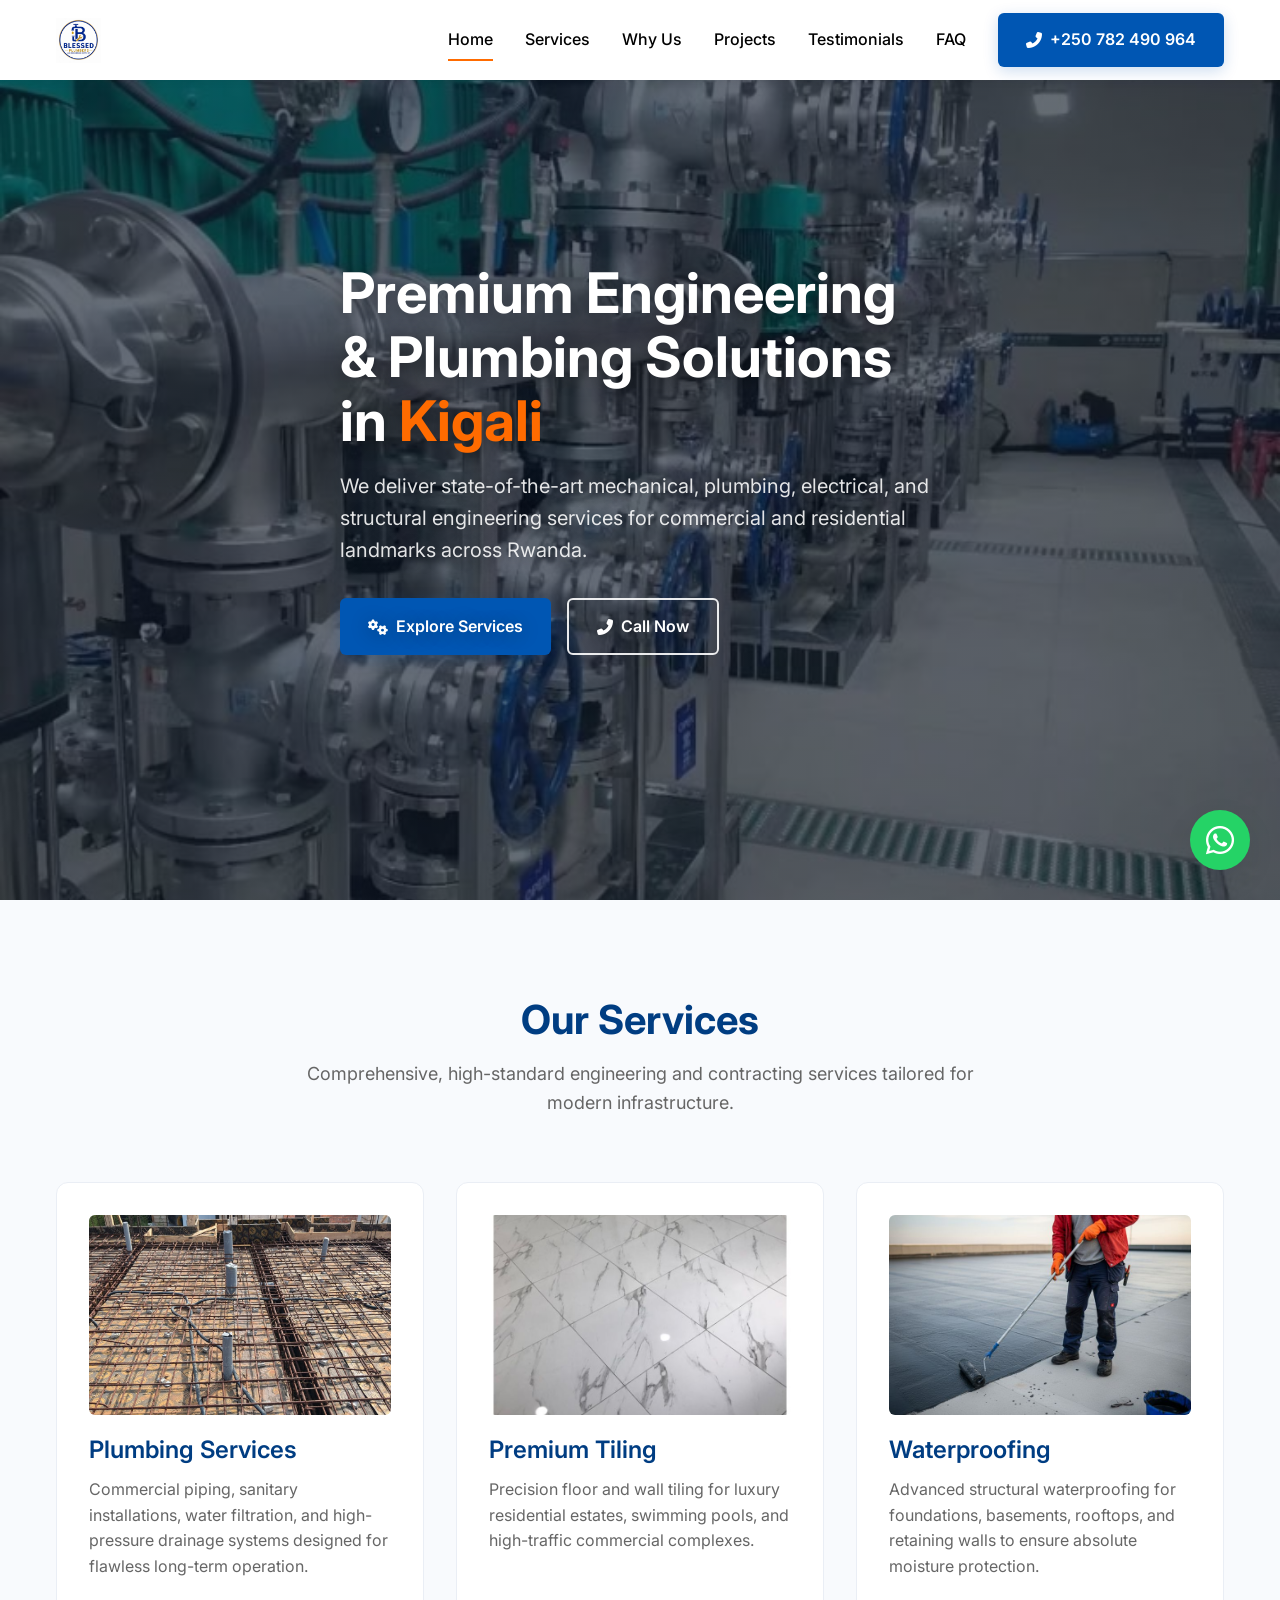
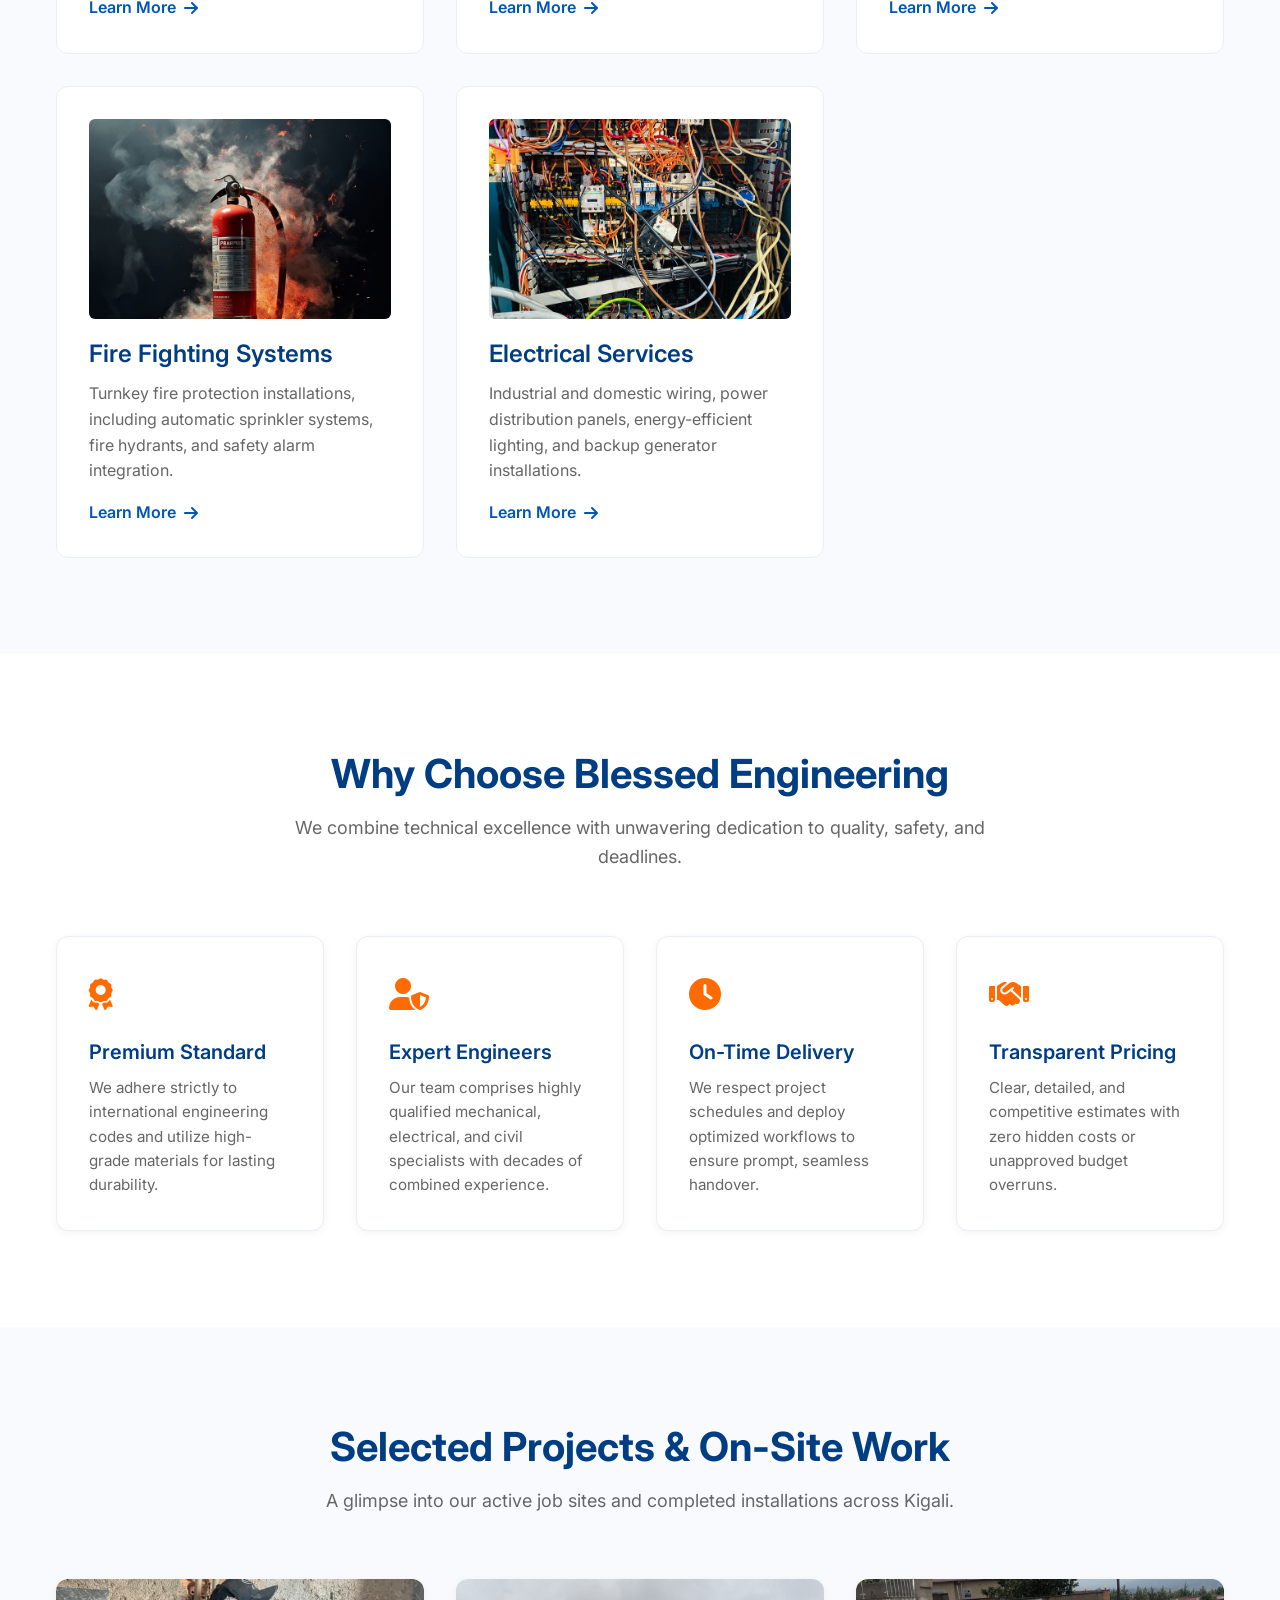
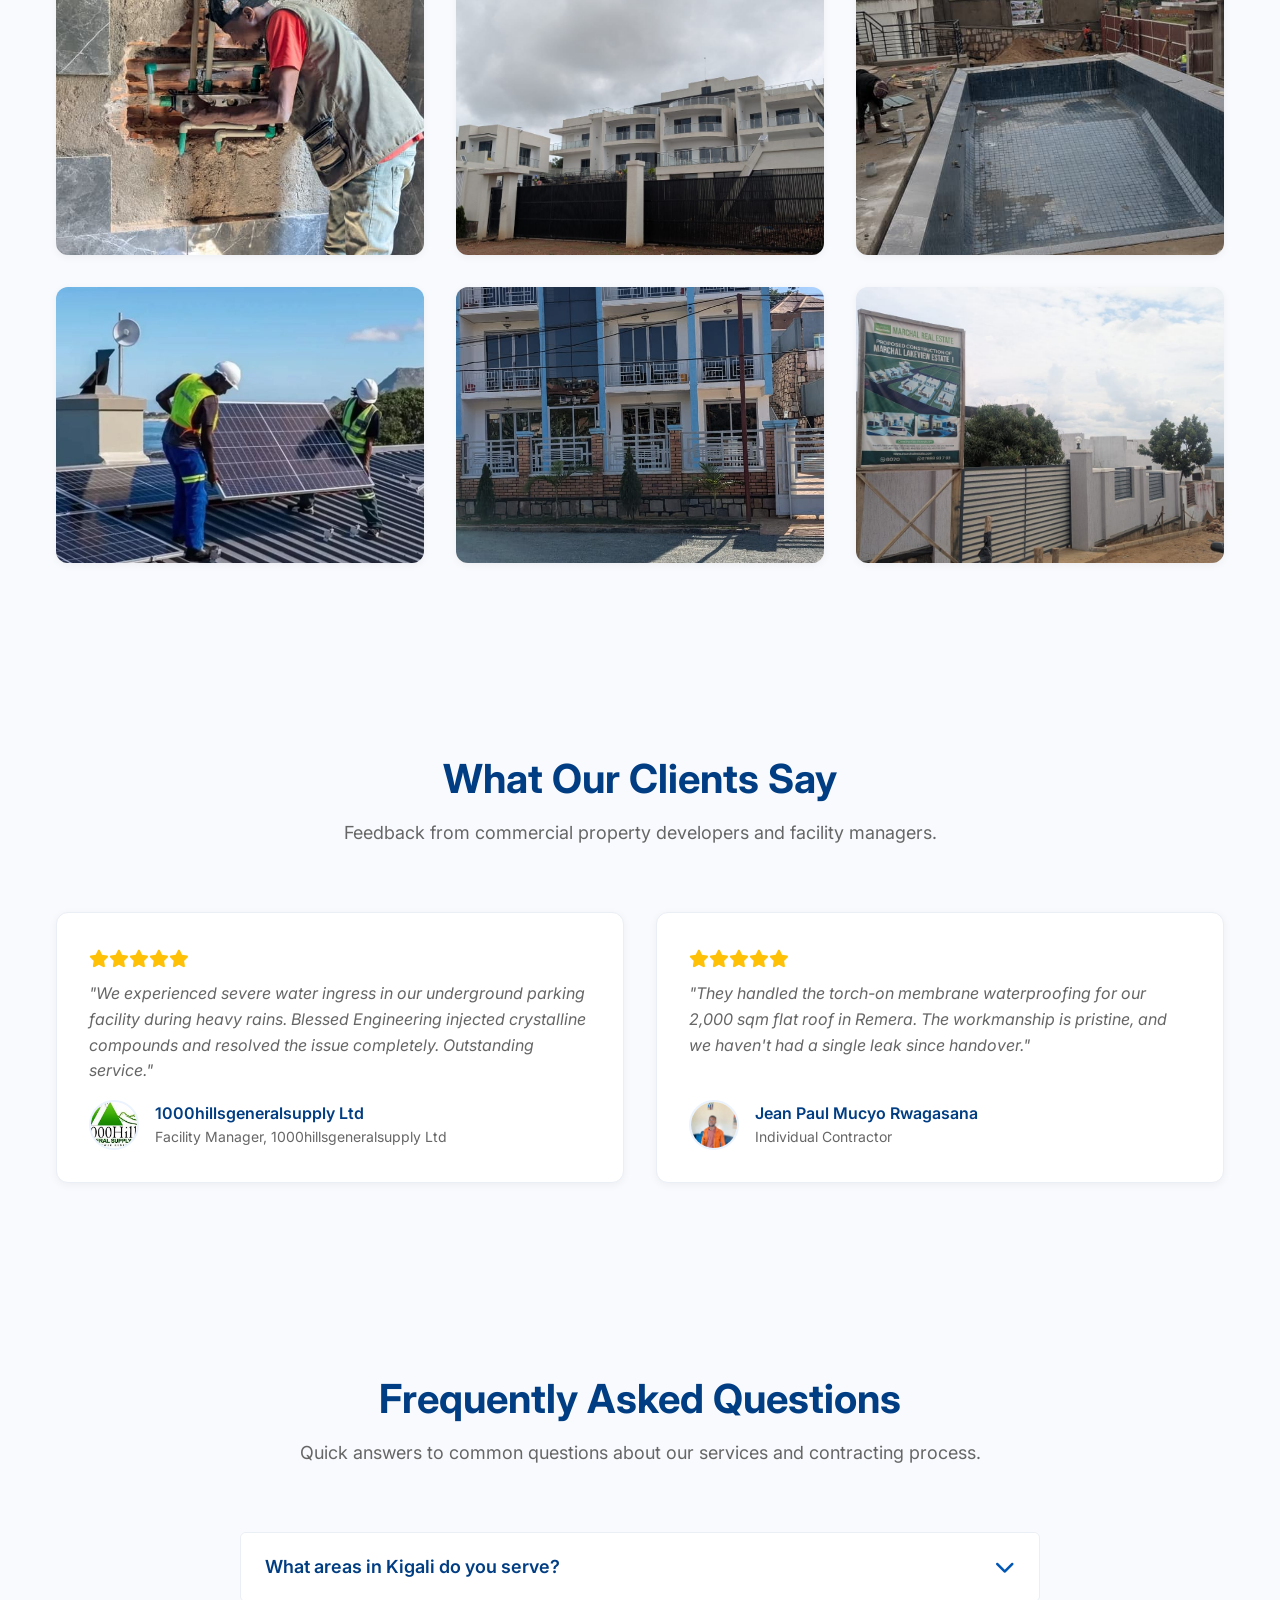
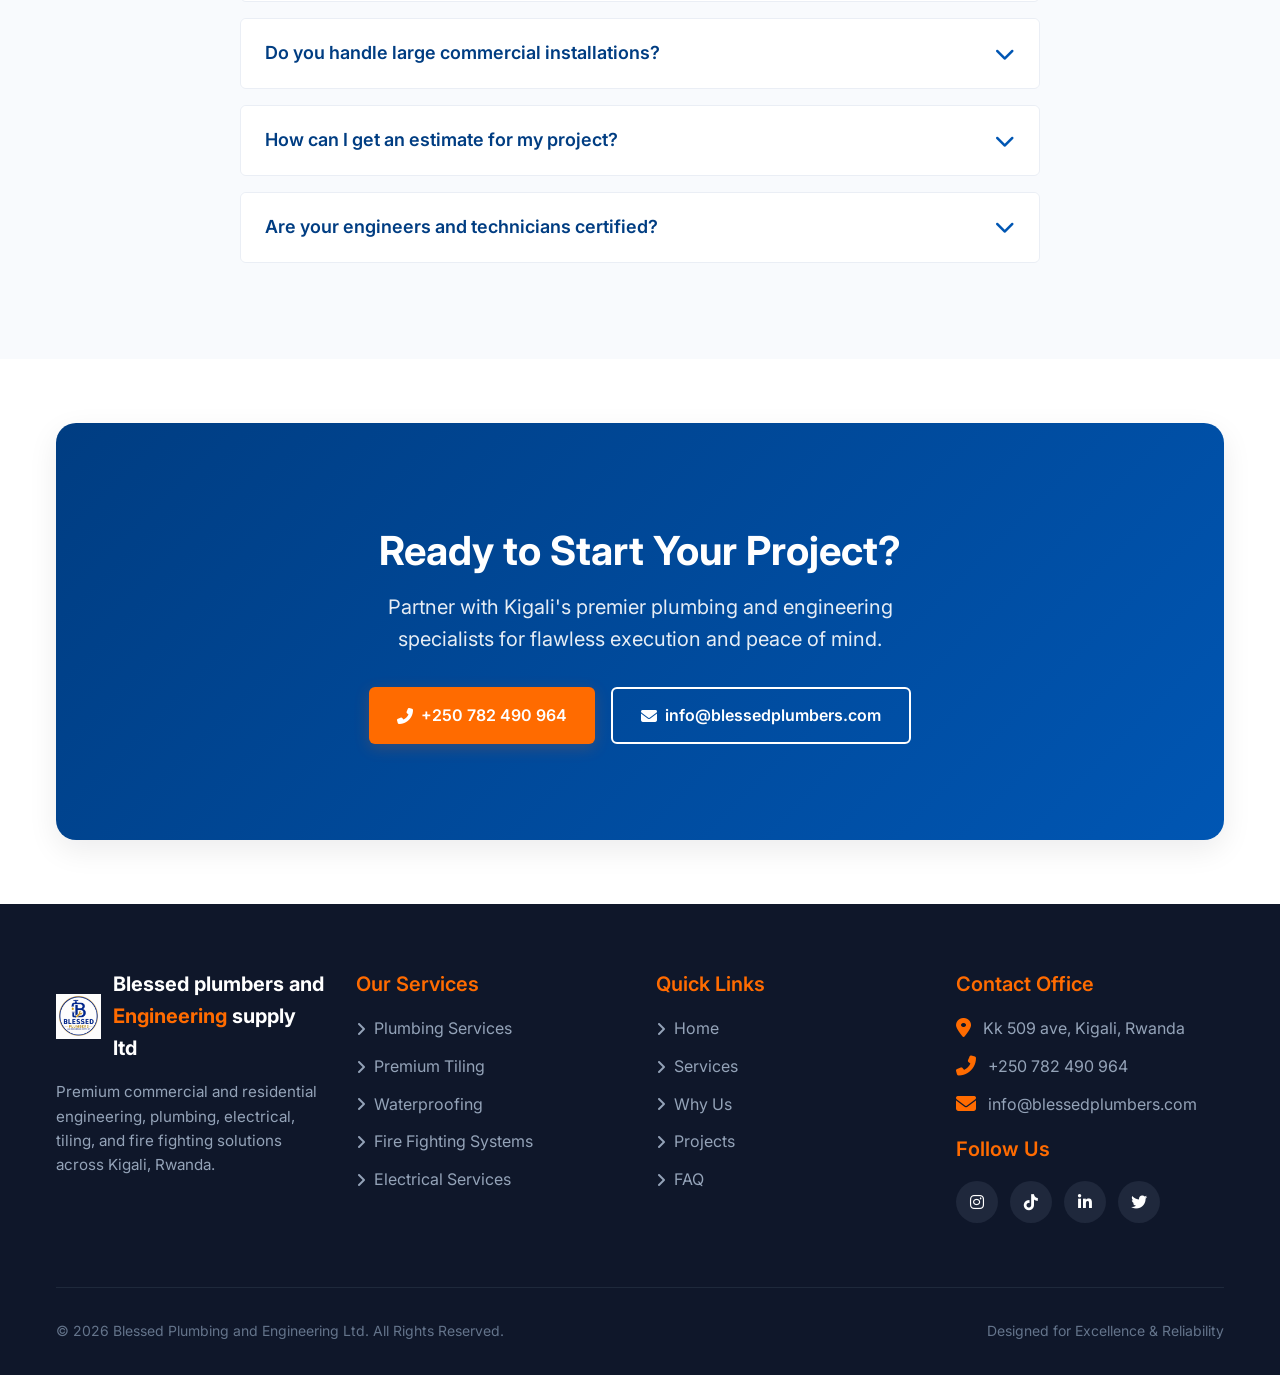
==== commit 3eb3fdf8: "Refactor code structure for improved readability and maintainability" ====
--- a/index.html
+++ b/index.html
@@ -26,7 +26,7 @@
     <meta property="twitter:image" content="https://www.blessedplumbers.com/images/tallbuilding.jpeg">
 
     <!-- Favicon -->
-    <link rel="icon" href="images/logo.png" type="image/png">
+    <link rel="icon" href="images/logo.jpeg" type="image/png">
 
     <!-- FontAwesome Icons -->
     <link rel="stylesheet" href="https://cdnjs.cloudflare.com/ajax/libs/font-awesome/6.4.0/css/all.min.css">
@@ -146,7 +146,7 @@
     <header class="header">
         <div class="container navbar">
             <a href="index.html" class="nav-logo">
-                <img src="images/logo.png" alt="Blessed Plumbing and Engineering Ltd Logo">
+                <img src="images/logo.jpeg" alt="Blessed Plumbing and Engineering Ltd Logo">
             </a>
             
             <button class="mobile-menu-toggle" aria-label="Toggle navigation menu">
@@ -340,27 +340,30 @@
         </div>
     </section>
 
-    <!-- Testimonials -->
-    <section id="testimonials">
+       <!-- Testimonials -->
+    <section id="testimonials" class="section-bg-light">
         <div class="container">
             <div class="section-header fade-in">
-                <h2 class="section-title">Client Endorsements</h2>
-                <p class="section-subtitle">Hear from property developers and commercial partners who trust our engineering expertise.</p>
+                <h2 class="section-title">What Our Clients Say</h2>
+                <p class="section-subtitle">Feedback from commercial property developers and facility managers.</p>
             </div>
 
             <div class="testimonials-grid">
                 <div class="testimonial-card fade-in delay-1">
                     <div class="testimonial-content">
                         <div class="stars">
-                            <i class="fas fa-star"></i><i class="fas fa-star"></i><i class="fas fa-star"></i><i class="fas fa-star"></i><i class="fas fa-star"></i>
-                        </div>
-                        <p class="testimonial-text">"Blessed Plumbing and Engineering delivered exceptional mechanical and plumbing installations for our commercial complex. Highly professional, strictly on schedule, and flawless execution."</p>
+                            <i class="fas fa-star"></i><i class="fas fa-star"></i><i class="fas fa-star"></i><i
+                                class="fas fa-star"></i><i class="fas fa-star"></i>
+                        </div>
+                        <p class="testimonial-text">"We experienced severe water ingress in our underground parking
+                            facility during heavy rains. Blessed Engineering injected crystalline compounds and resolved
+                            the issue completely. Outstanding service."</p>
                     </div>
                     <div class="testimonial-author">
-                        <img src="images/ceo.jpeg" alt="CEO of Kigali Commercial Plaza" class="testimonial-avatar">
+                        <img src="../images/hills-review.png" alt="Facility Manager" class="testimonial-avatar">
                         <div>
-                            <div class="author-name">Jean-Claude Habimana</div>
-                            <div class="author-role">CEO, Kigali Commercial Plaza</div>
+                            <div class="author-name">1000hillsgeneralsupply Ltd</div>
+                            <div class="author-role">Facility Manager, 1000hillsgeneralsupply Ltd</div>
                         </div>
                     </div>
                 </div>
@@ -368,22 +371,24 @@
                 <div class="testimonial-card fade-in delay-2">
                     <div class="testimonial-content">
                         <div class="stars">
-                            <i class="fas fa-star"></i><i class="fas fa-star"></i><i class="fas fa-star"></i><i class="fas fa-star"></i><i class="fas fa-star"></i>
-                        </div>
-                        <p class="testimonial-text">"Their team handled the complete electrical wiring and fire fighting sprinkler installation for our new luxury apartment towers in Nyarutarama. Absolute peace of mind working with them."</p>
+                            <i class="fas fa-star"></i><i class="fas fa-star"></i><i class="fas fa-star"></i><i
+                                class="fas fa-star"></i><i class="fas fa-star"></i>
+                        </div>
+                        <p class="testimonial-text">"They handled the torch-on membrane waterproofing for our 2,000 sqm
+                            flat roof in Remera. The workmanship is pristine, and we haven't had a single leak since
+                            handover."</p>
                     </div>
                     <div class="testimonial-author">
-                        <img src="images/aziza.jpeg" alt="Lead Architect" class="testimonial-avatar">
+                        <img src="../images/ind-review2.jpeg" alt="Project Director" class="testimonial-avatar">
                         <div>
-                            <div class="author-name">Aziza Uwimana</div>
-                            <div class="author-role">Lead Architect, Horizon Developments</div>
-                        </div>
-                    </div>
-                </div>
-            </div>
-        </div>
-    </section>
-
+                            <div class="author-name">Jean Paul Mucyo Rwagasana</div>
+                            <div class="author-role">Individual Contractor</div>
+                        </div>
+                    </div>
+                </div>
+            </div>
+        </div>
+    </section>
     <!-- FAQ Section -->
     <section id="faq" class="section-bg-light">
         <div class="container">
@@ -462,8 +467,8 @@
             <div class="footer-grid">
                 <div>
                     <a href="index.html" class="footer-logo">
-                        <img src="images/logo.png" alt="Blessed Plumbing & Engineering Logo">
-                        <div class="footer-logo-text">Blessed plumbing and <span>Engineering ltd</span></div>
+                        <img src="images/logo.jpeg" alt="Blessed Plumbing & Engineering Logo">
+                        <div class="footer-logo-text">Blessed plumbers and <span>Engineering </span>supply ltd</div>
                     </a>
                     <p class="footer-desc">Premium commercial and residential engineering, plumbing, electrical, tiling, and fire fighting solutions across Kigali, Rwanda.</p>
                 </div>
--- a/assets/css/styles.css
+++ b/assets/css/styles.css
@@ -164,7 +164,7 @@
 .nav-logo-text {
     font-weight: 700;
     font-size: 1.25rem;
-    color: var(--primary-dark);
+    color: #000000;
     line-height: 1.2;
 }
 
@@ -180,7 +180,7 @@
 
 .nav-link {
     font-weight: 500;
-    color: var(--text-main);
+    color: #000000;
     padding: 0.5rem 0;
     position: relative;
 }
@@ -203,7 +203,7 @@
 
 .nav-link:hover,
 .nav-link.active {
-    color: var(--primary);
+    color: #000000;
 }
 
 .nav-cta {
@@ -220,7 +220,7 @@
 .mobile-menu-toggle {
     display: none;
     font-size: 1.5rem;
-    color: var(--primary-dark);
+    color: #000000;
 }
 
 @media (max-width: 991px) {
@@ -405,13 +405,36 @@
 /* Service Page Hero Variation */
 .service-hero {
     background-color: var(--primary-light);
-    padding: var(--spacing-xl) 0;
+    padding: var(--spacing-lg) 0 var(--spacing-xl);
     text-align: center;
+}
+
+.service-hero .hero-content {
+    color: #000000;
+    text-shadow: none;
 }
 
 .service-hero .hero-title {
     font-size: 3rem;
     margin-bottom: var(--spacing-xs);
+    color: #000000;
+}
+
+.service-hero .hero-title span {
+    color: #ff6b00;;
+}
+
+.service-hero .hero-subtitle {
+    color: #000000;
+}
+
+.service-hero .hero-buttons .btn-secondary {
+    color: #000000;
+    border-color: #000000;
+}
+
+.service-hero .hero-buttons .btn-secondary:hover {
+    background-color: rgba(0, 0, 0, 0.06);
 }
 
 .service-hero-media {
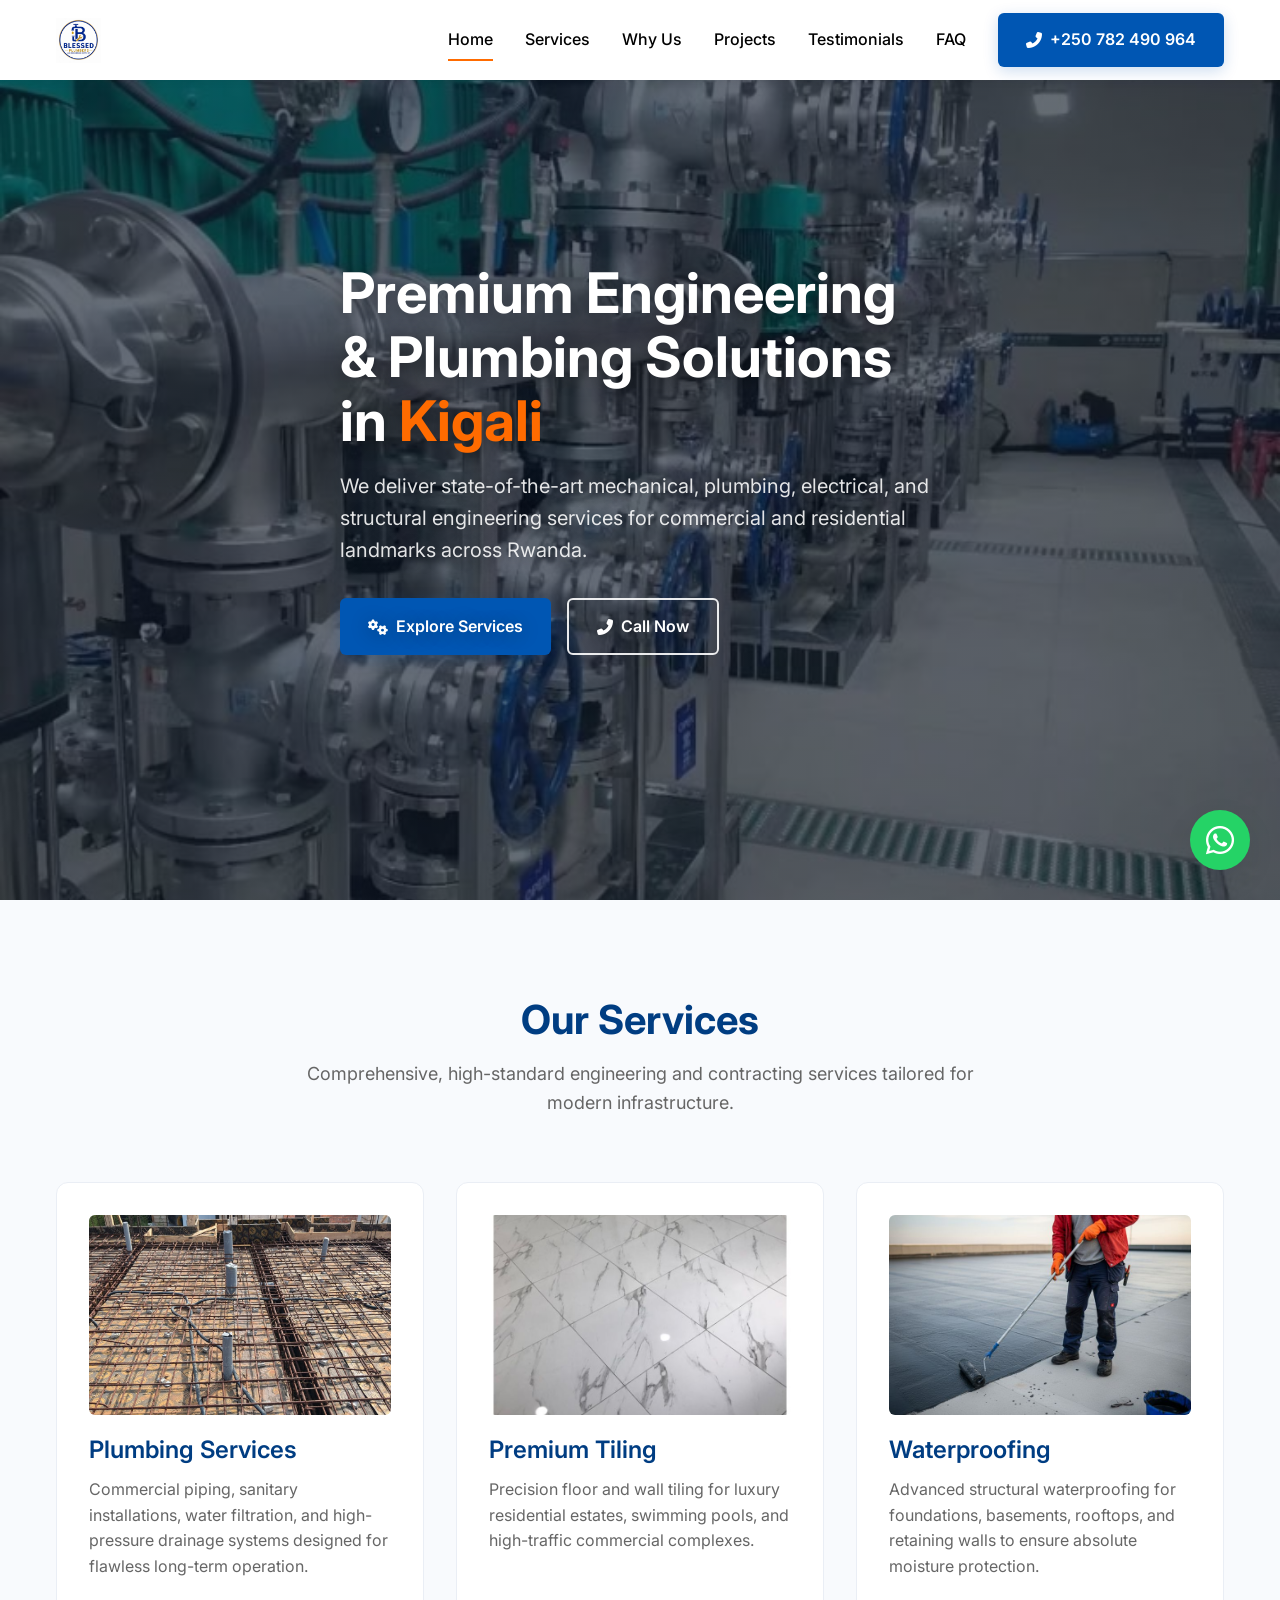
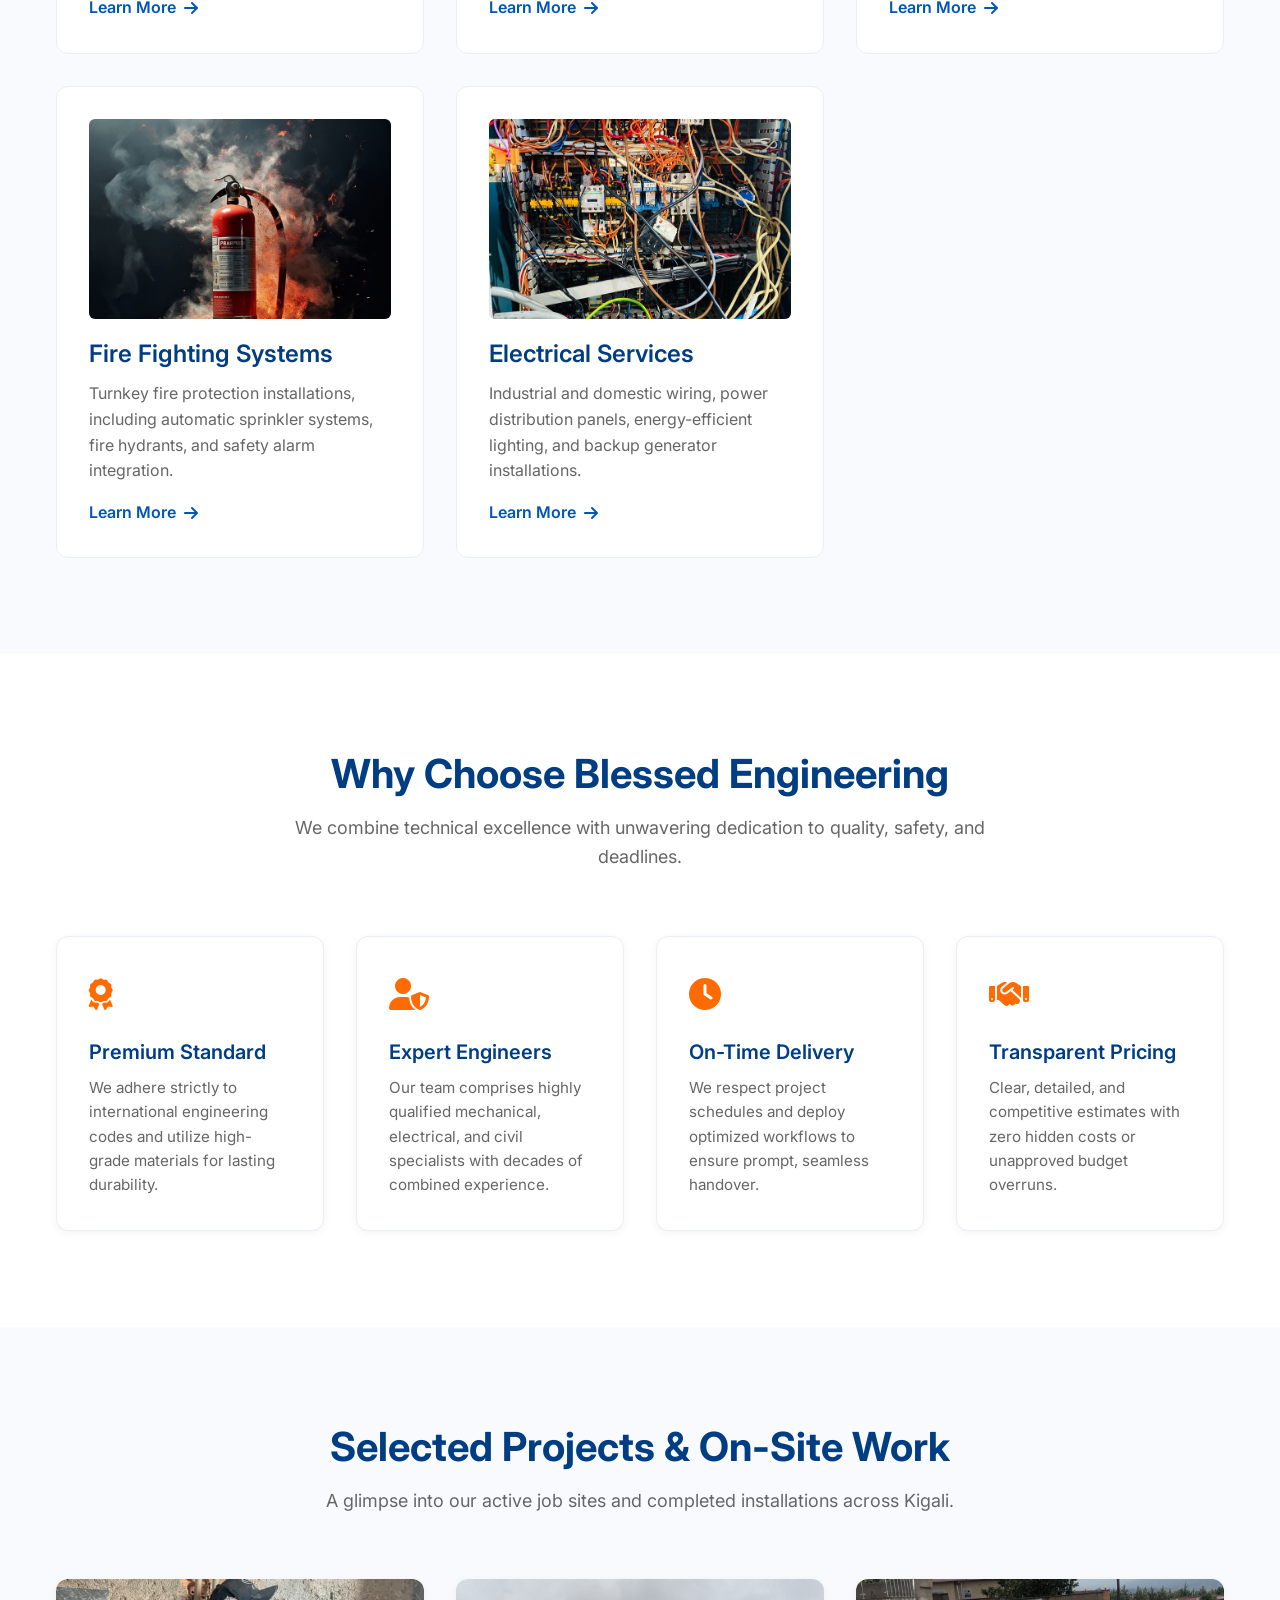
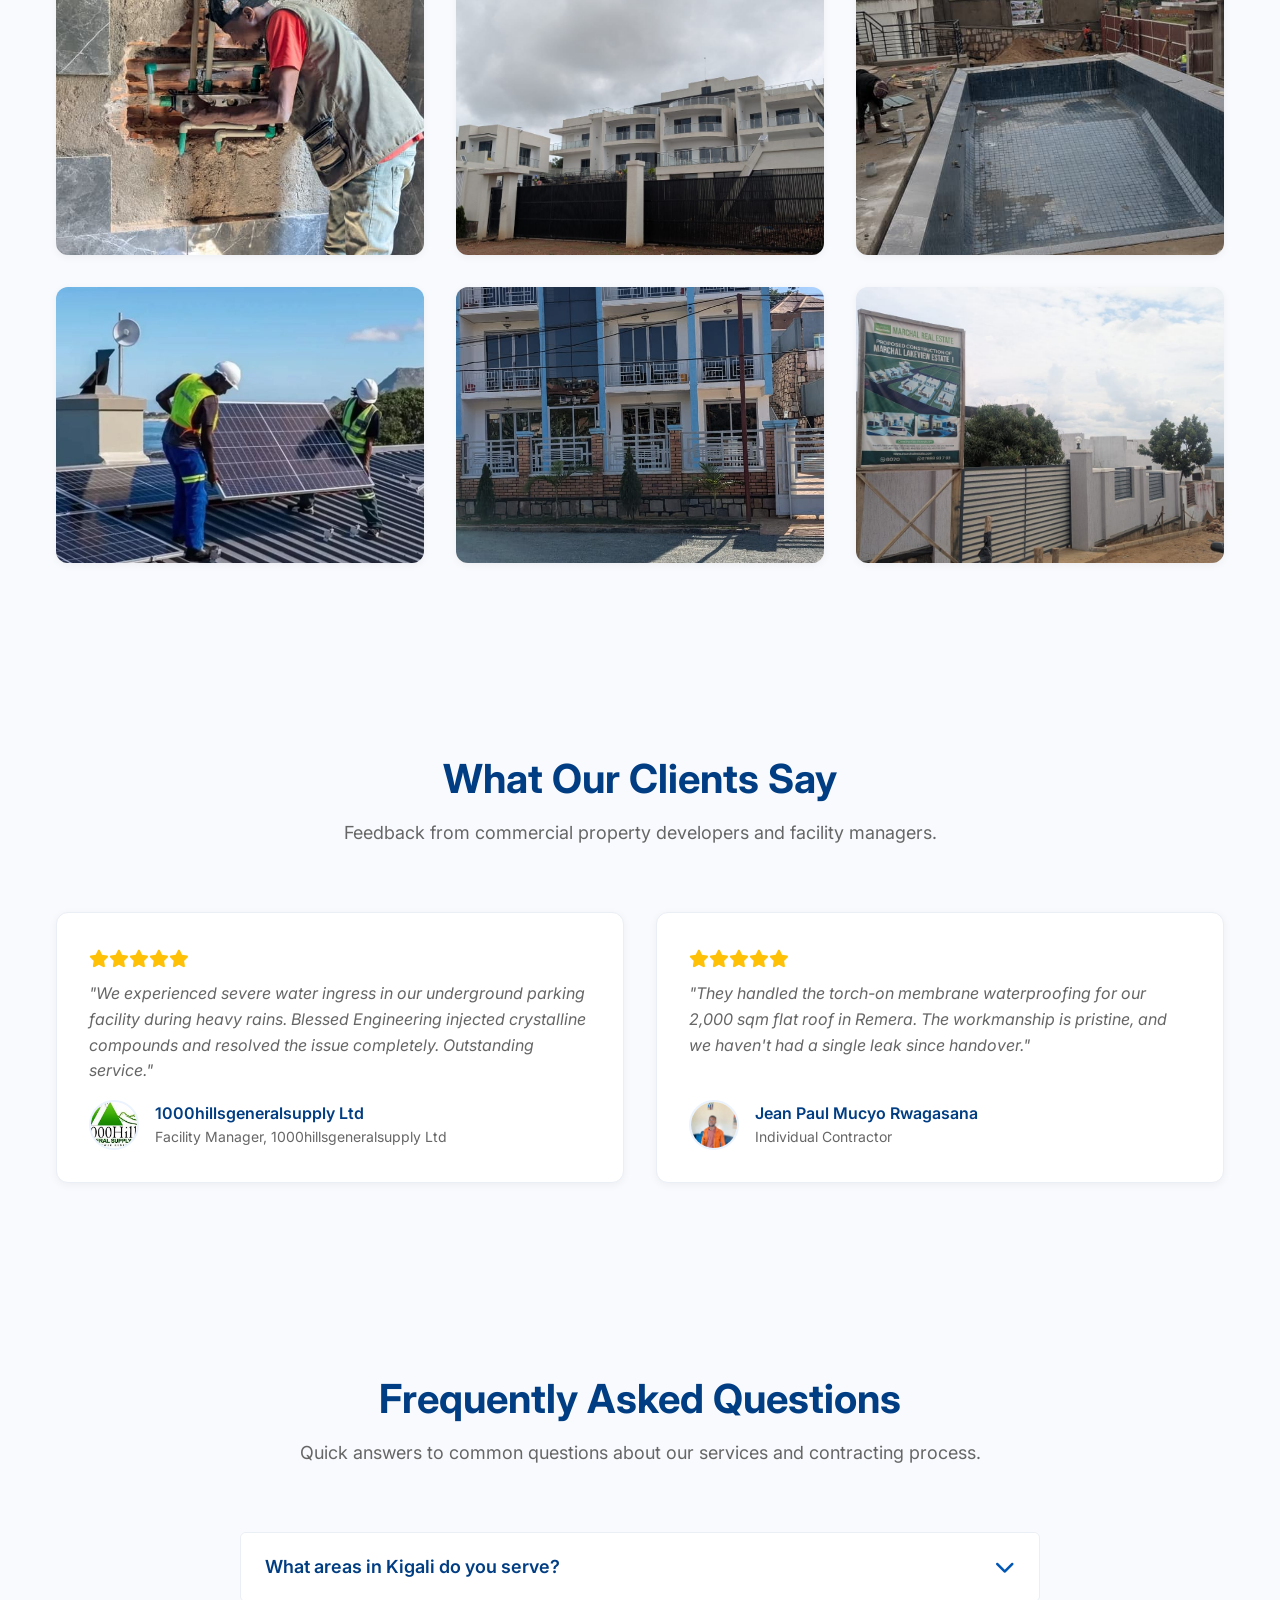
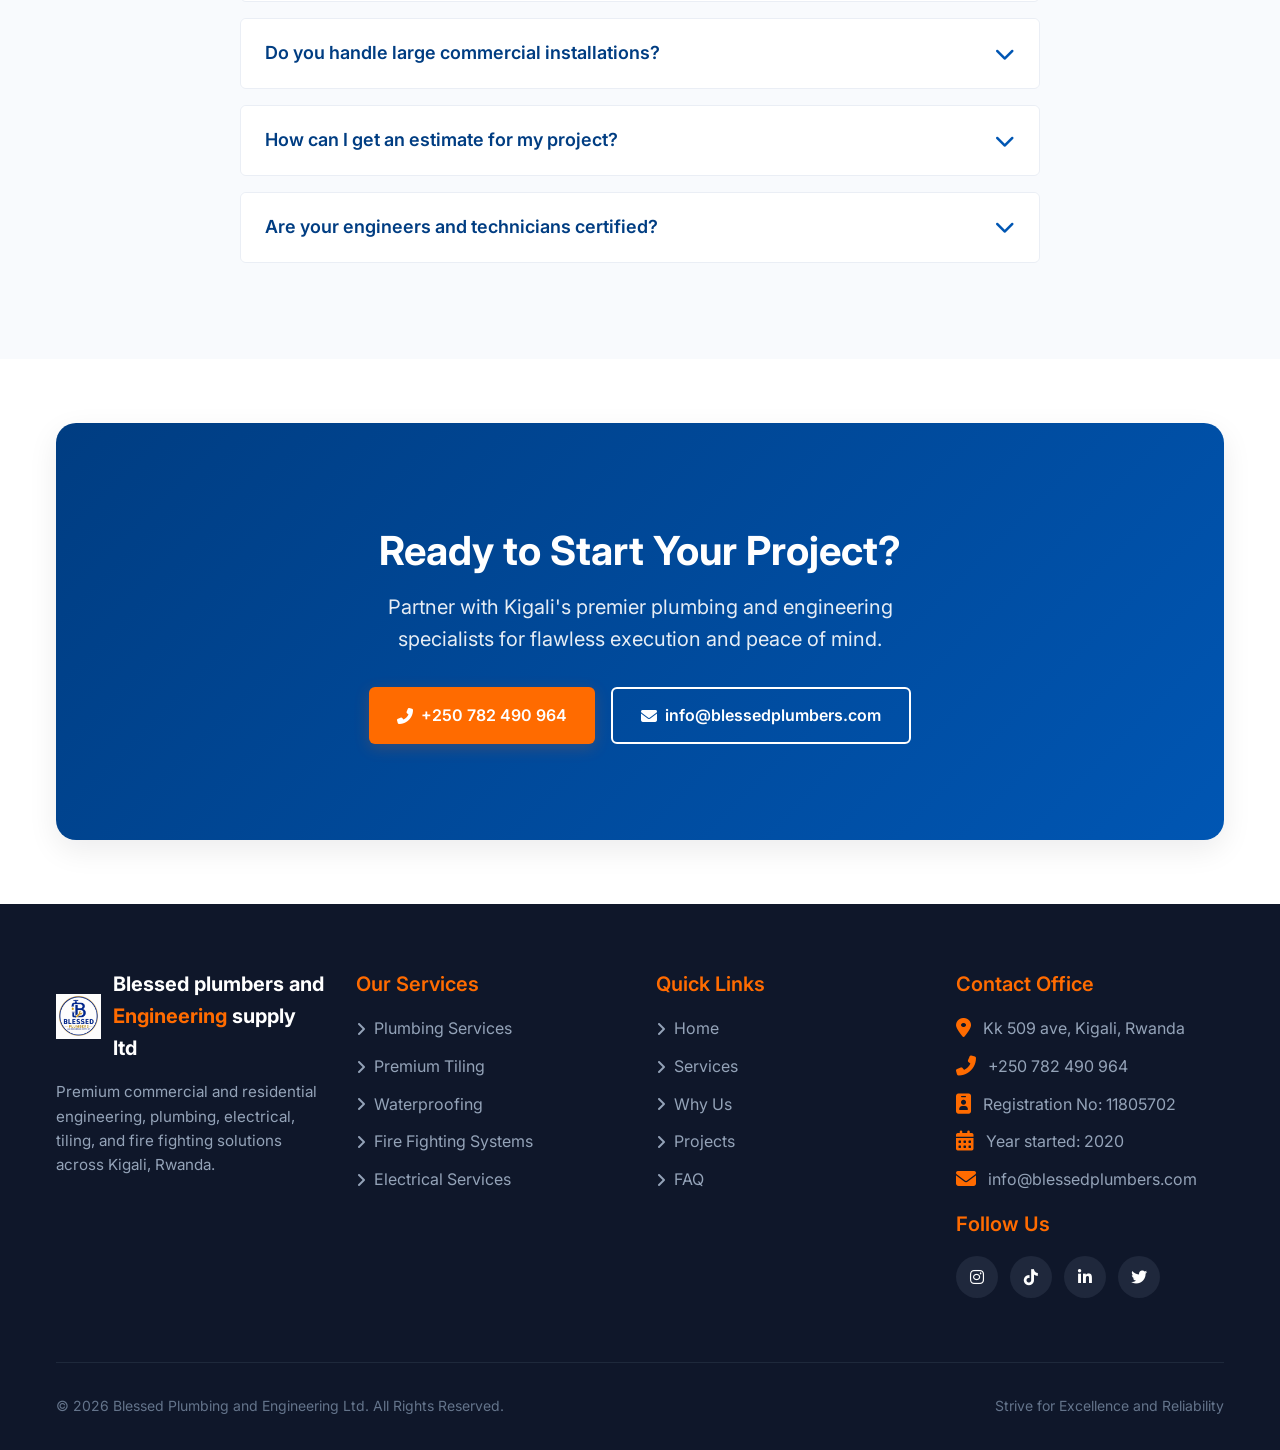
==== commit 9248c04a: "Update favicon type to JPEG and enhance footer contact information across multiple pages" ====
--- a/index.html
+++ b/index.html
@@ -26,7 +26,7 @@
     <meta property="twitter:image" content="https://www.blessedplumbers.com/images/tallbuilding.jpeg">
 
     <!-- Favicon -->
-    <link rel="icon" href="images/logo.jpeg" type="image/png">
+    <link rel="icon" href="images/logo.jpeg" type="image/jpeg">
 
     <!-- FontAwesome Icons -->
     <link rel="stylesheet" href="https://cdnjs.cloudflare.com/ajax/libs/font-awesome/6.4.0/css/all.min.css">
@@ -44,7 +44,7 @@
           "@id": "https://www.blessedplumbers.com/#organization",
           "name": "Blessed Plumbing and Engineering Ltd",
           "url": "https://www.blessedplumbers.com/",
-          "logo": "https://www.blessedplumbers.com/images/logo.png",
+          "logo": "https://www.blessedplumbers.com/images/logo.jpeg",
           "image": "https://www.blessedplumbers.com/images/tallbuilding.jpeg",
           "description": "Premium commercial and residential plumbing, electrical, tiling, waterproofing, and fire fighting engineering services in Kigali, Rwanda.",
           "telephone": "+250 782 490 964",
@@ -74,10 +74,10 @@
             "closes": "18:00"
           },
           "sameAs": [
-                        "https://www.instagram.com/",
-                        "https://www.tiktok.com/",
-            "https://www.linkedin.com/",
-            "https://twitter.com/"
+                                                "https://www.instagram.com/blessedplumbers?igsh=eDM3ZWw1bXMzc2x5&utm_source=qr",
+                                                "https://www.tiktok.com/@blessedplumber2026?_r=1&_t=ZM-934MwUyUDPw",
+                        "https://www.linkedin.com/in/blessed-plumbers-and-engineering-supply-ltd-68a746411",
+                        "https://x.com/blessedplumners?s=21"
           ]
         },
         {
@@ -125,6 +125,9 @@
         {
           "@type": "Review",
           "@id": "https://www.blessedplumbers.com/#review",
+                    "itemReviewed": {
+                        "@id": "https://www.blessedplumbers.com/#organization"
+                    },
           "author": {
             "@type": "Person",
             "name": "CEO, Kigali Heights Landmark"
@@ -506,6 +509,14 @@
                         <span>+250 782 490 964</span>
                     </div>
                     <div class="footer-contact-item">
+                        <i class="fas fa-id-badge footer-contact-icon"></i>
+                        <span>Registration No: 11805702</span>
+                    </div>
+                    <div class="footer-contact-item">
+                        <i class="fas fa-calendar-alt footer-contact-icon"></i>
+                        <span>Year started: 2020</span>
+                    </div>
+                    <div class="footer-contact-item">
                         <i class="fas fa-envelope footer-contact-icon"></i>
                         <span>info@blessedplumbers.com</span>
                     </div>
@@ -513,10 +524,10 @@
                     <div class="footer-socials">
                         <h3 class="footer-col-title">Follow Us</h3>
                         <div class="footer-social-links">
-                            <a href="https://www.instagram.com/" class="footer-social-link" target="_blank" rel="noopener noreferrer" aria-label="Instagram"><i class="fab fa-instagram"></i></a>
-                            <a href="https://www.tiktok.com/" class="footer-social-link" target="_blank" rel="noopener noreferrer" aria-label="TikTok"><i class="fab fa-tiktok"></i></a>
-                            <a href="https://www.linkedin.com/" class="footer-social-link" target="_blank" rel="noopener noreferrer" aria-label="LinkedIn"><i class="fab fa-linkedin-in"></i></a>
-                            <a href="https://twitter.com/" class="footer-social-link" target="_blank" rel="noopener noreferrer" aria-label="Twitter"><i class="fab fa-twitter"></i></a>
+                            <a href="https://www.instagram.com/blessedplumbers?igsh=eDM3ZWw1bXMzc2x5&utm_source=qr" class="footer-social-link" target="_blank" rel="noopener noreferrer" aria-label="Instagram"><i class="fab fa-instagram"></i></a>
+                            <a href="https://www.tiktok.com/@blessedplumber2026?_r=1&_t=ZM-934MwUyUDPw" class="footer-social-link" target="_blank" rel="noopener noreferrer" aria-label="TikTok"><i class="fab fa-tiktok"></i></a>
+                            <a href="https://www.linkedin.com/in/blessed-plumbers-and-engineering-supply-ltd-68a746411" class="footer-social-link" target="_blank" rel="noopener noreferrer" aria-label="LinkedIn"><i class="fab fa-linkedin-in"></i></a>
+                            <a href="https://x.com/blessedplumners?s=21" class="footer-social-link" target="_blank" rel="noopener noreferrer" aria-label="Twitter"><i class="fab fa-twitter"></i></a>
                         </div>
                     </div>
                 </div>
@@ -524,7 +535,7 @@
 
             <div class="footer-bottom">
                 <div>&copy; 2026 Blessed Plumbing and Engineering Ltd. All Rights Reserved.</div>
-                <div>Designed for Excellence &amp; Reliability</div>
+                <div>Strive for Excellence and Reliability</div>
             </div>
         </div>
     </footer>
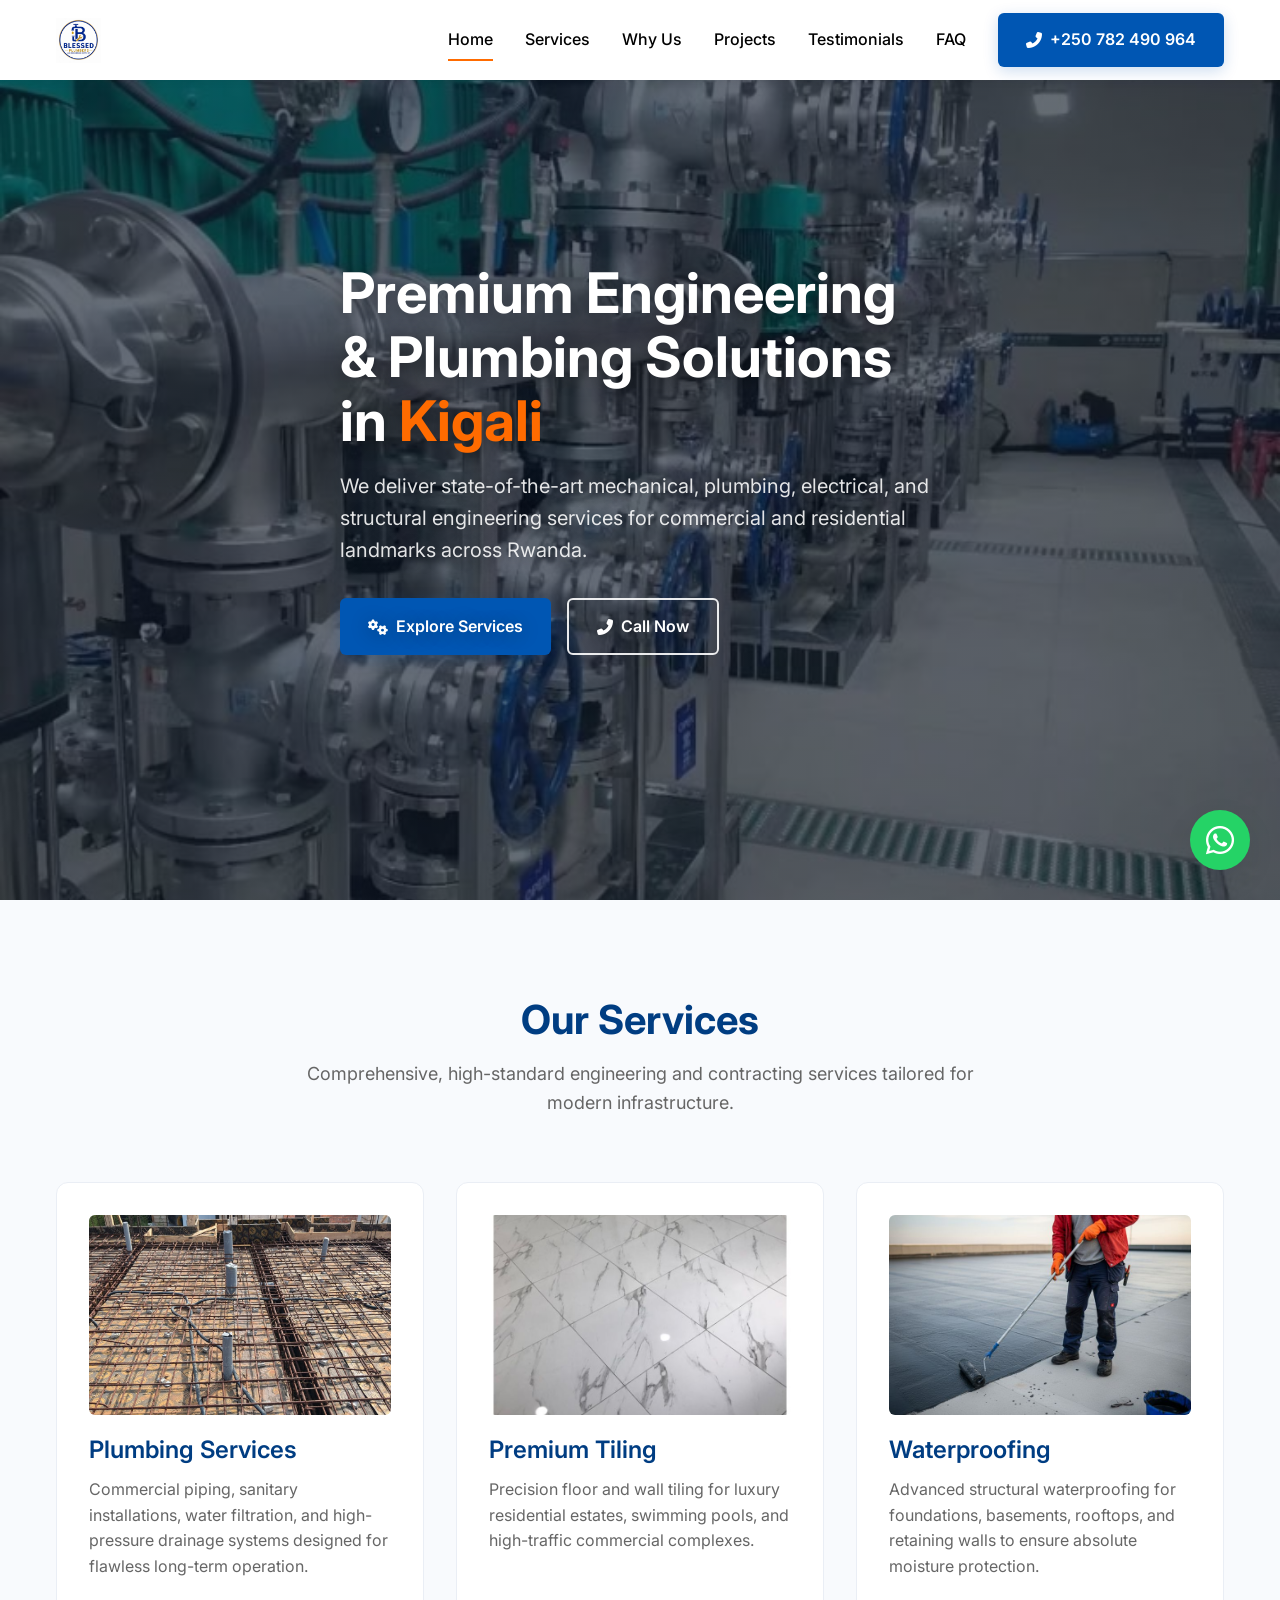
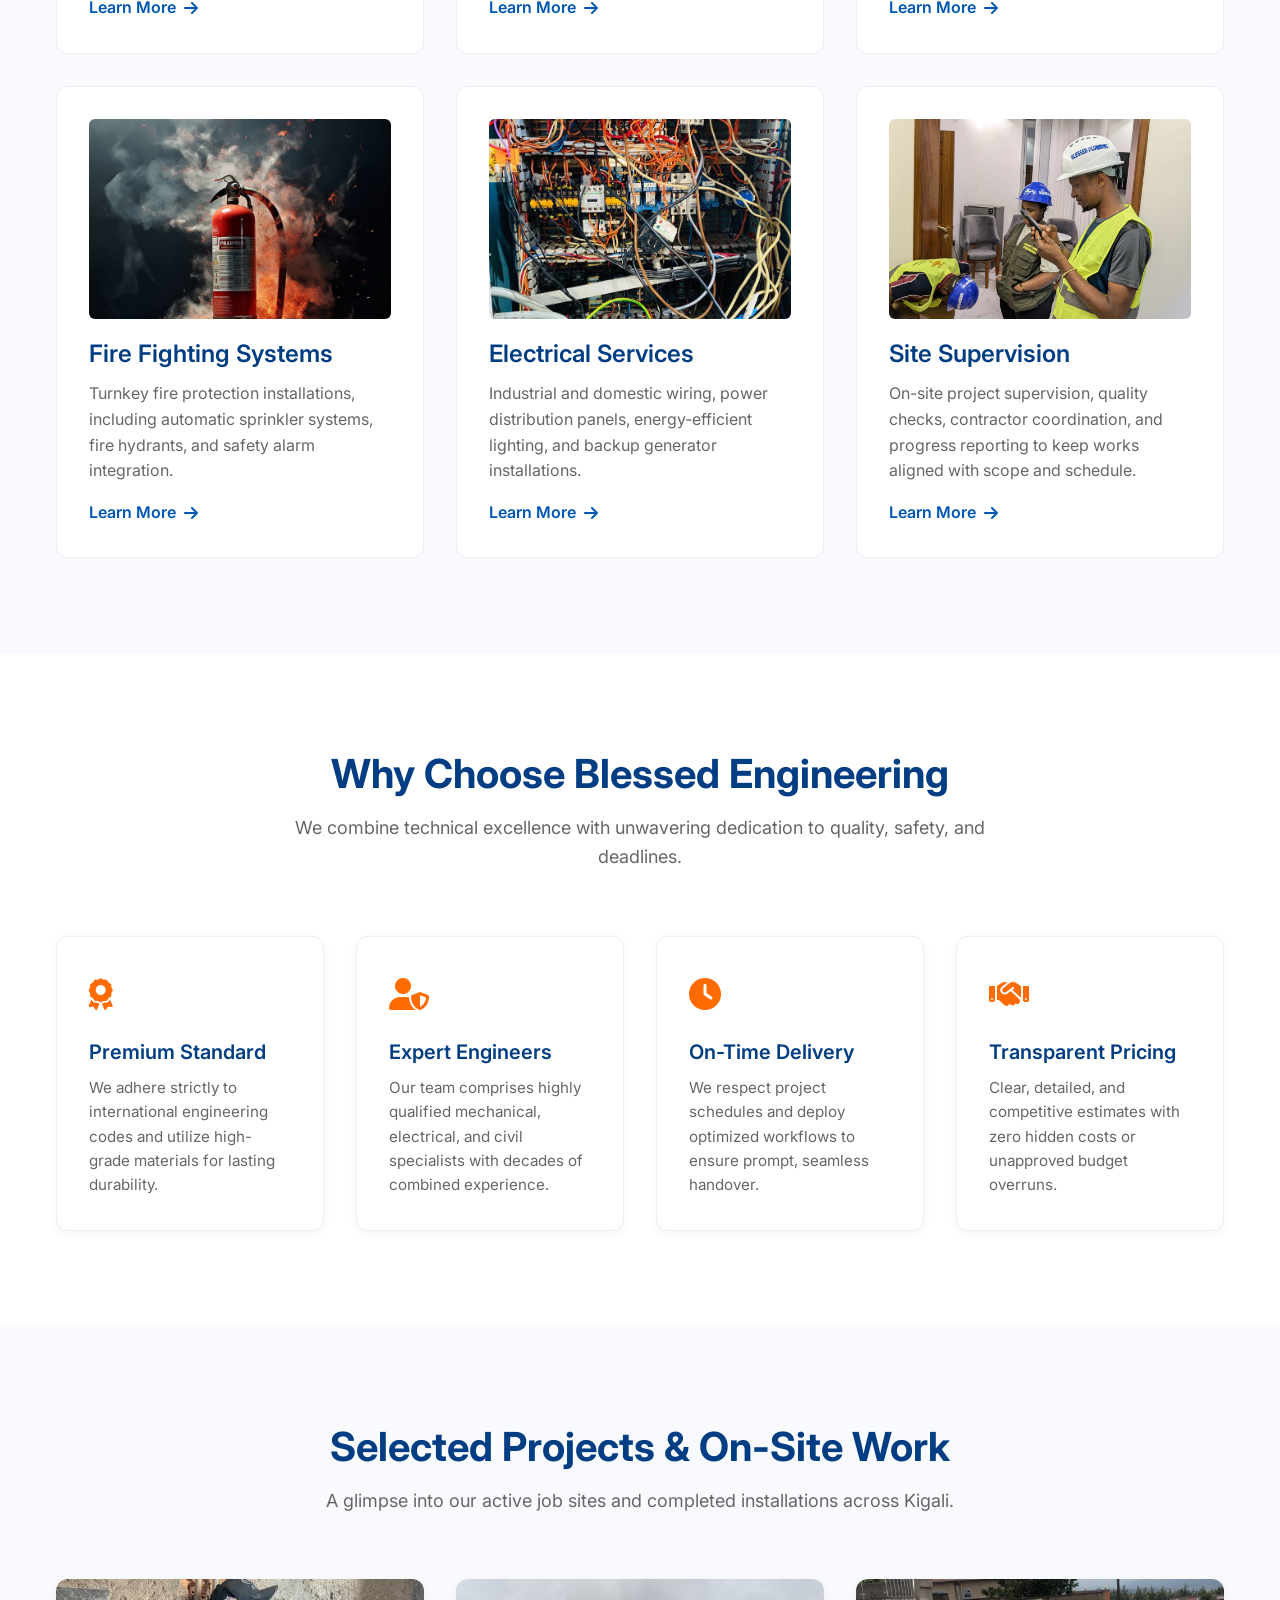
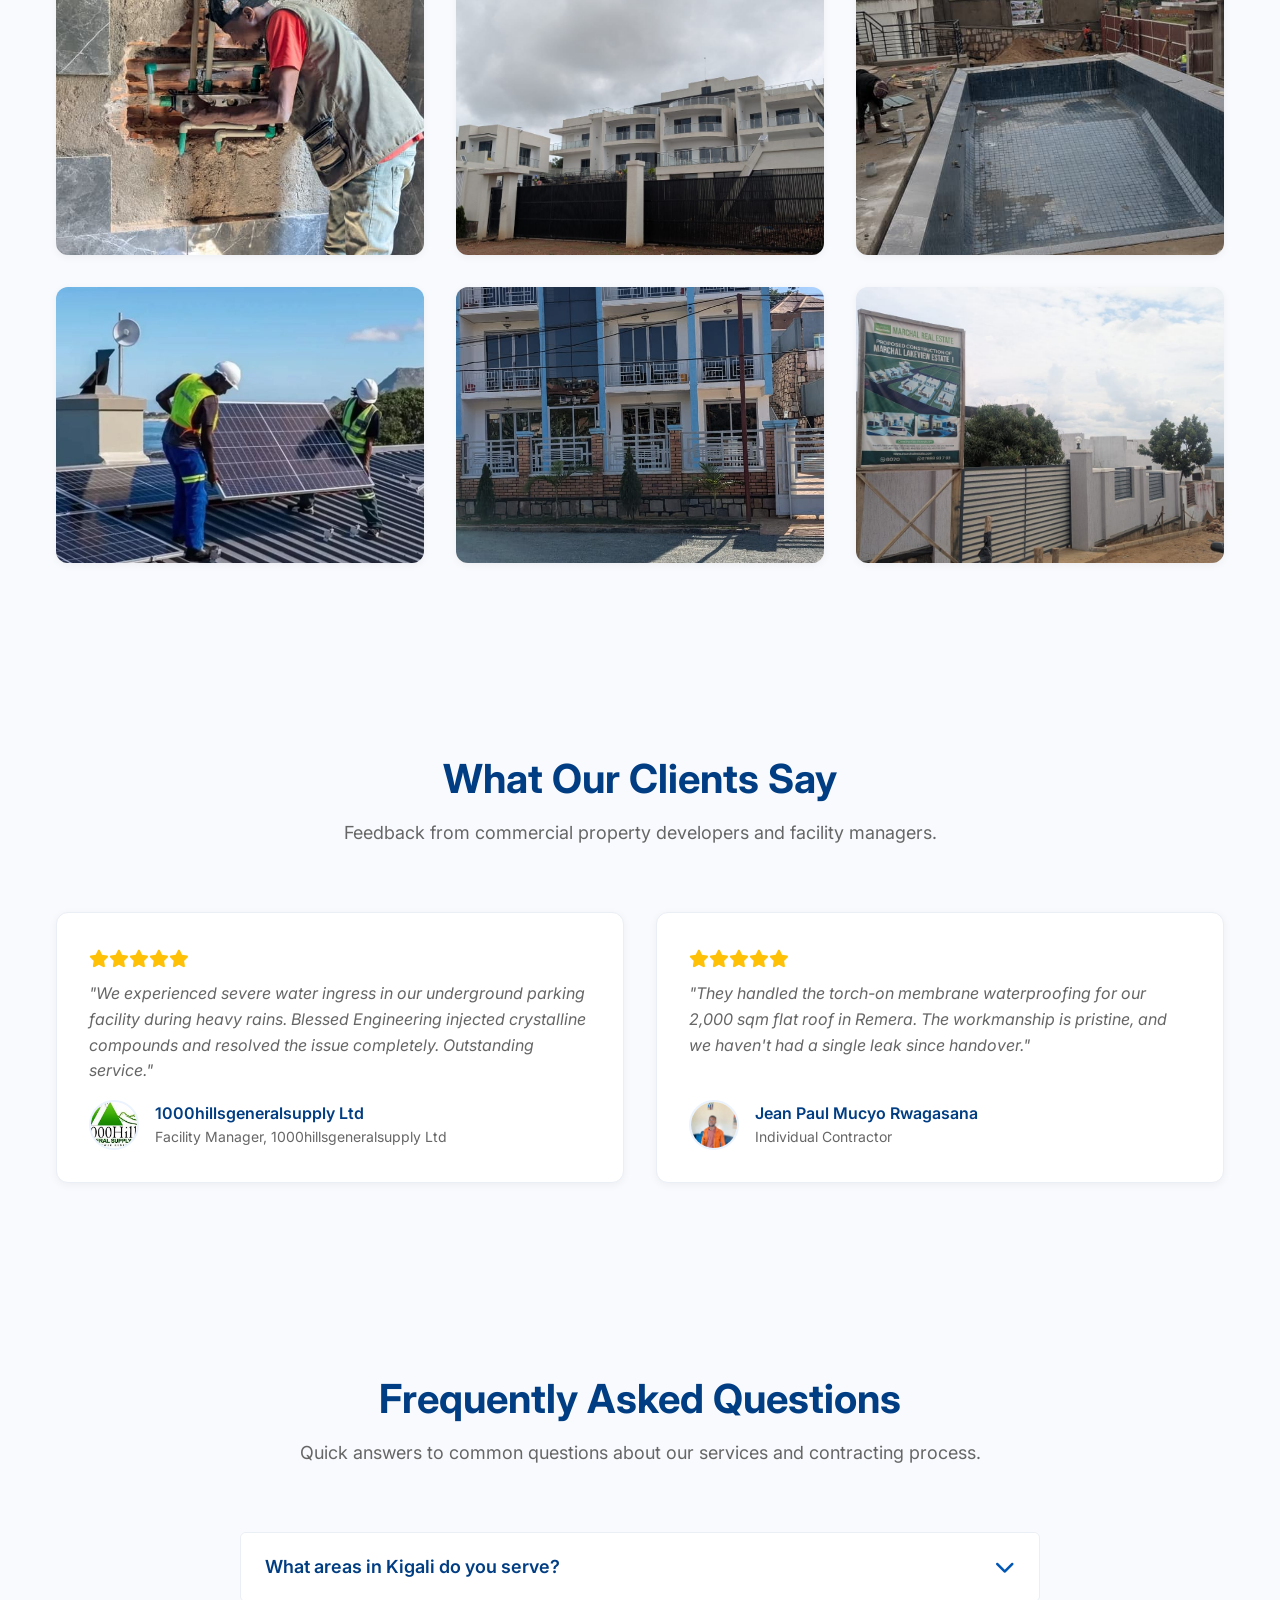
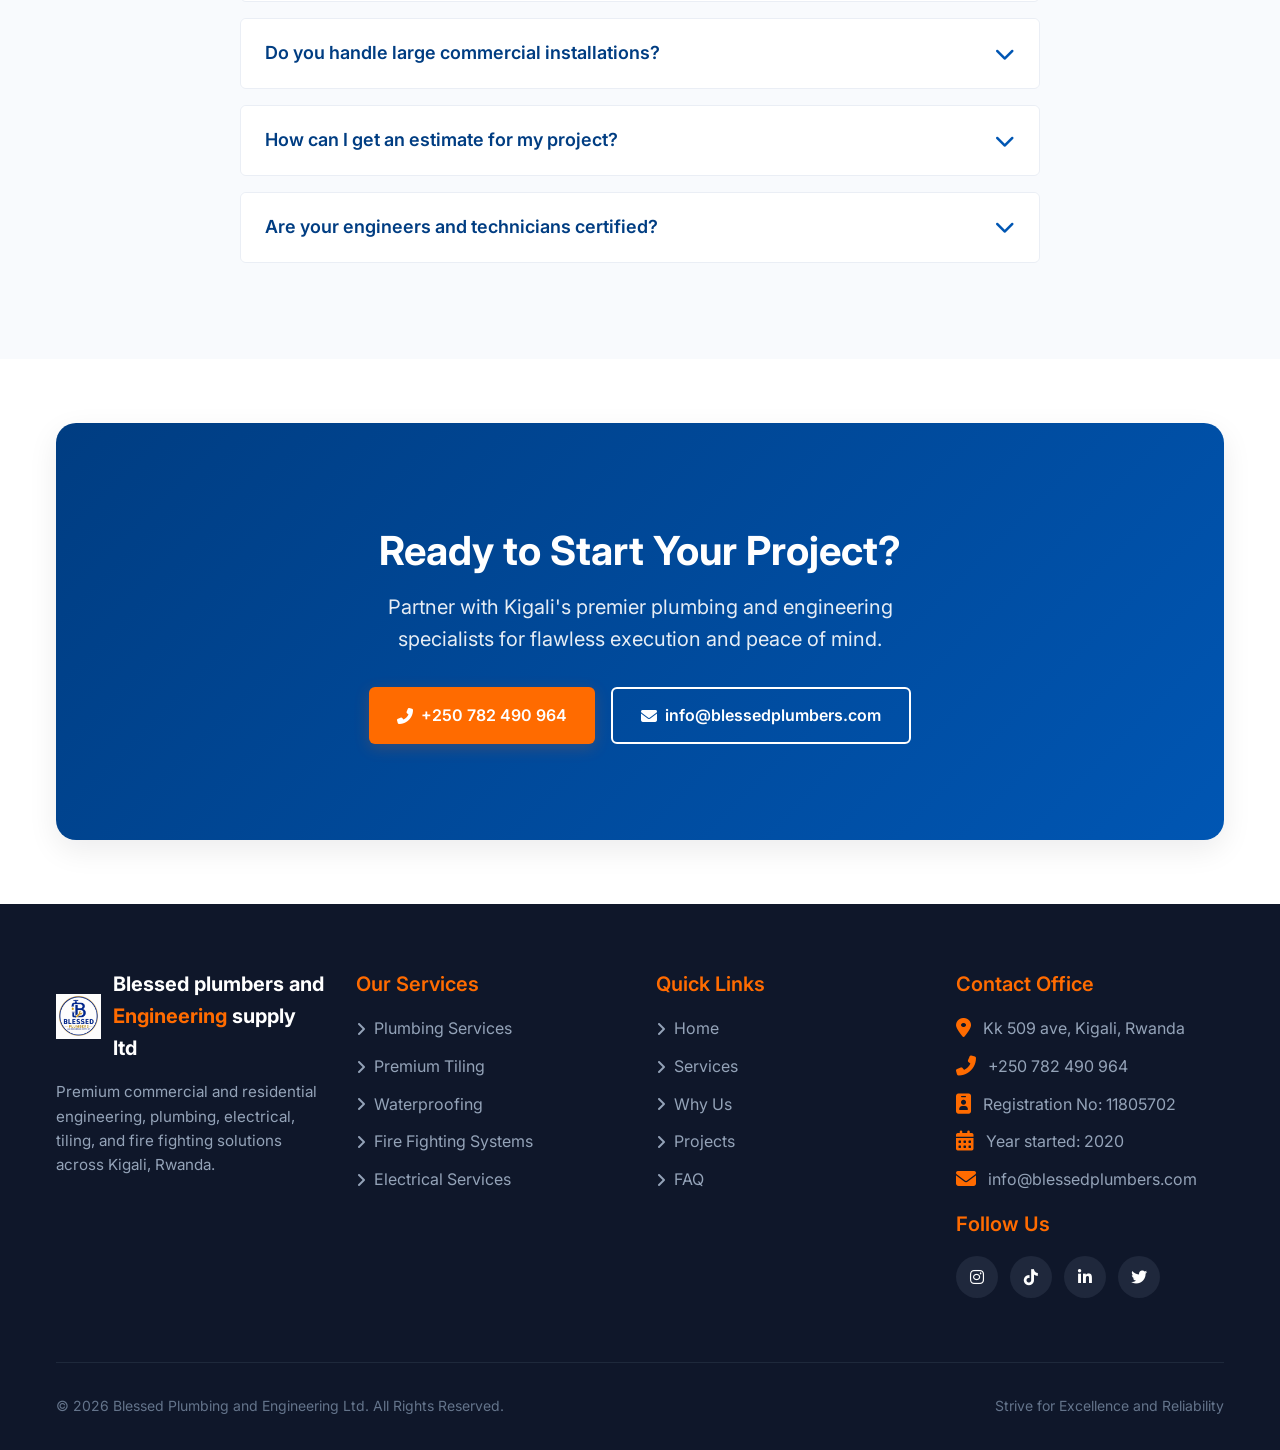
==== commit f36827dd: "Add new site supervision services page for Kigali with comprehensive details and SEO optimization" ====
--- a/index.html
+++ b/index.html
@@ -243,6 +243,16 @@
                     <p class="service-card-desc">Industrial and domestic wiring, power distribution panels, energy-efficient lighting, and backup generator installations.</p>
                     <a href="pages/electrical-services-kigali.html" class="service-card-link">Learn More <i class="fas fa-arrow-right"></i></a>
                 </div>
+
+                <!-- Service 6 -->
+                <div class="service-card fade-in delay-3">
+                    <div class="service-image">
+                        <img src="images/workers.jpeg" alt="Site Supervision Services">
+                    </div>
+                    <h3 class="service-card-title">Site Supervision</h3>
+                    <p class="service-card-desc">On-site project supervision, quality checks, contractor coordination, and progress reporting to keep works aligned with scope and schedule.</p>
+                    <a href="pages/site-supervision-kigali.html" class="service-card-link">Learn More <i class="fas fa-arrow-right"></i></a>
+                </div>
             </div>
         </div>
     </section>
--- a/assets/css/styles.css
+++ b/assets/css/styles.css
@@ -417,7 +417,7 @@
 .service-hero .hero-title {
     font-size: 3rem;
     margin-bottom: var(--spacing-xs);
-    color: #000000;
+    color: #0b4a99;
 }
 
 .service-hero .hero-title span {
